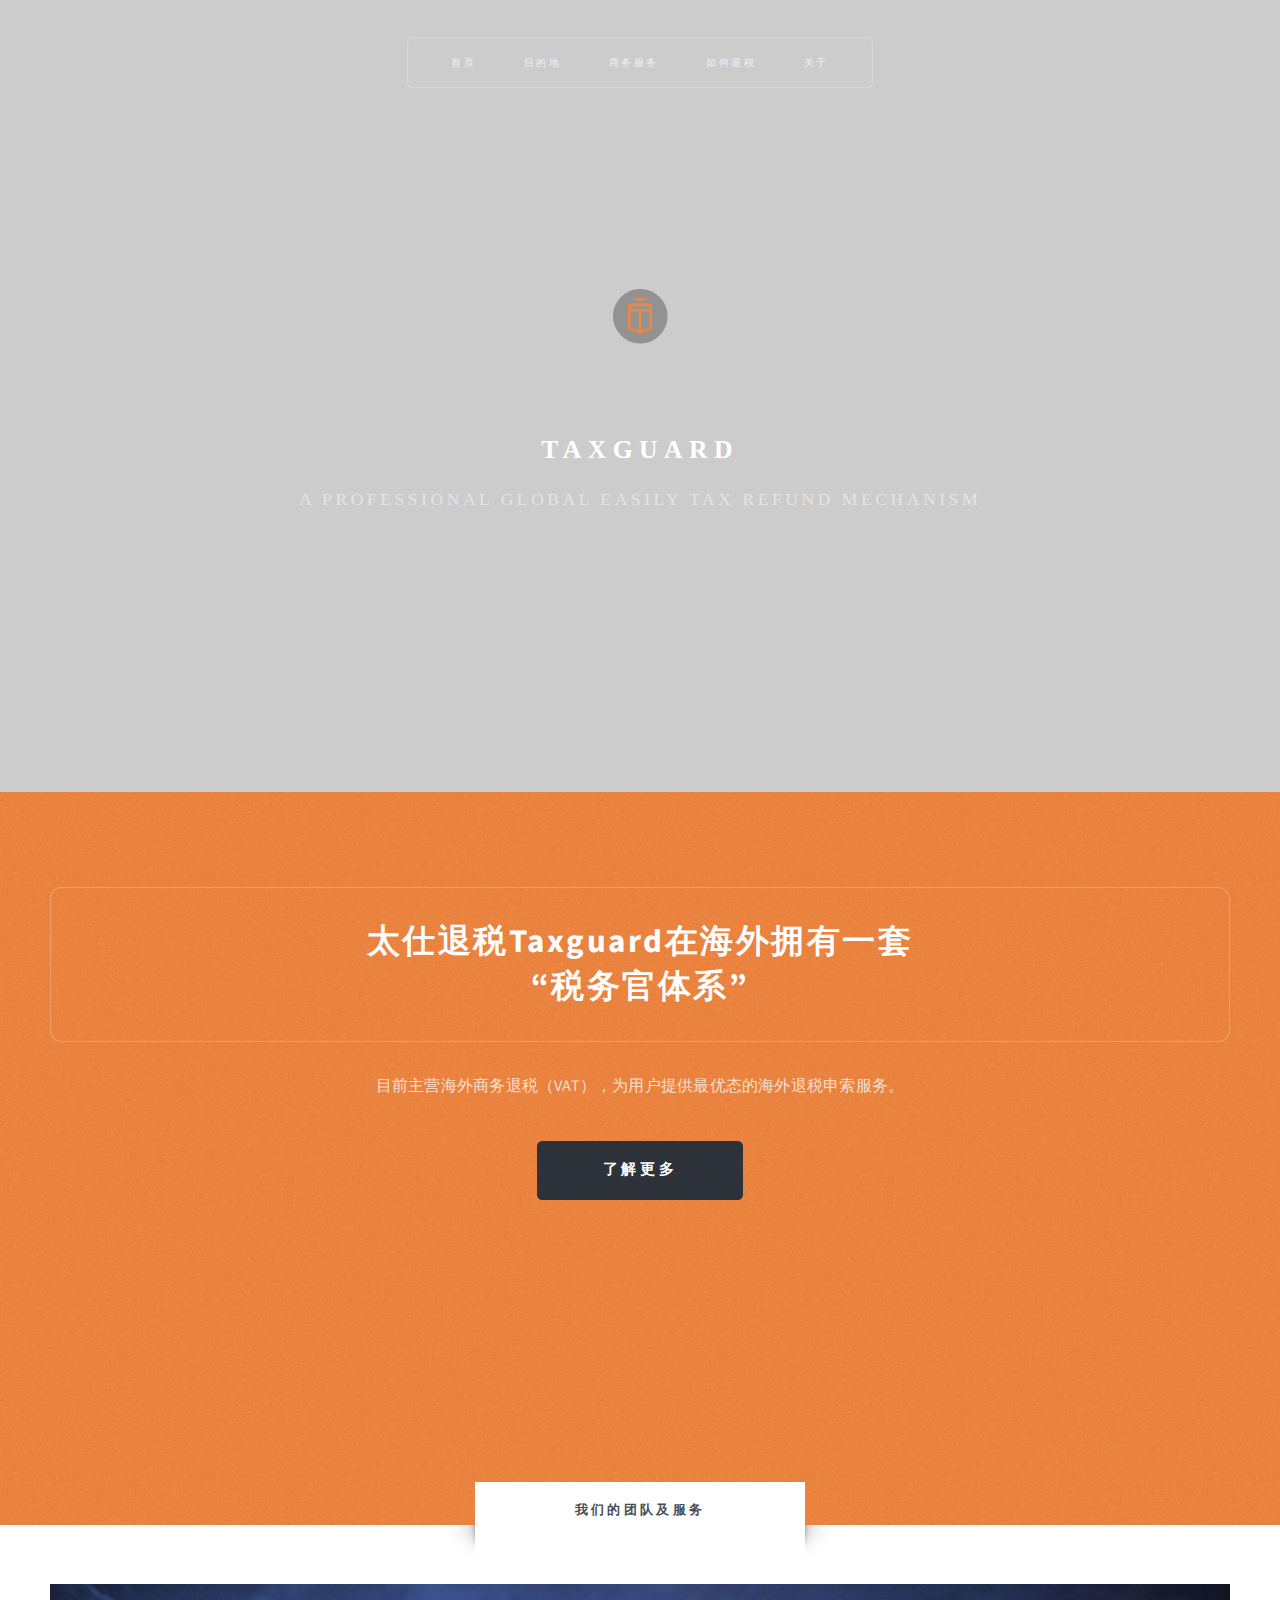
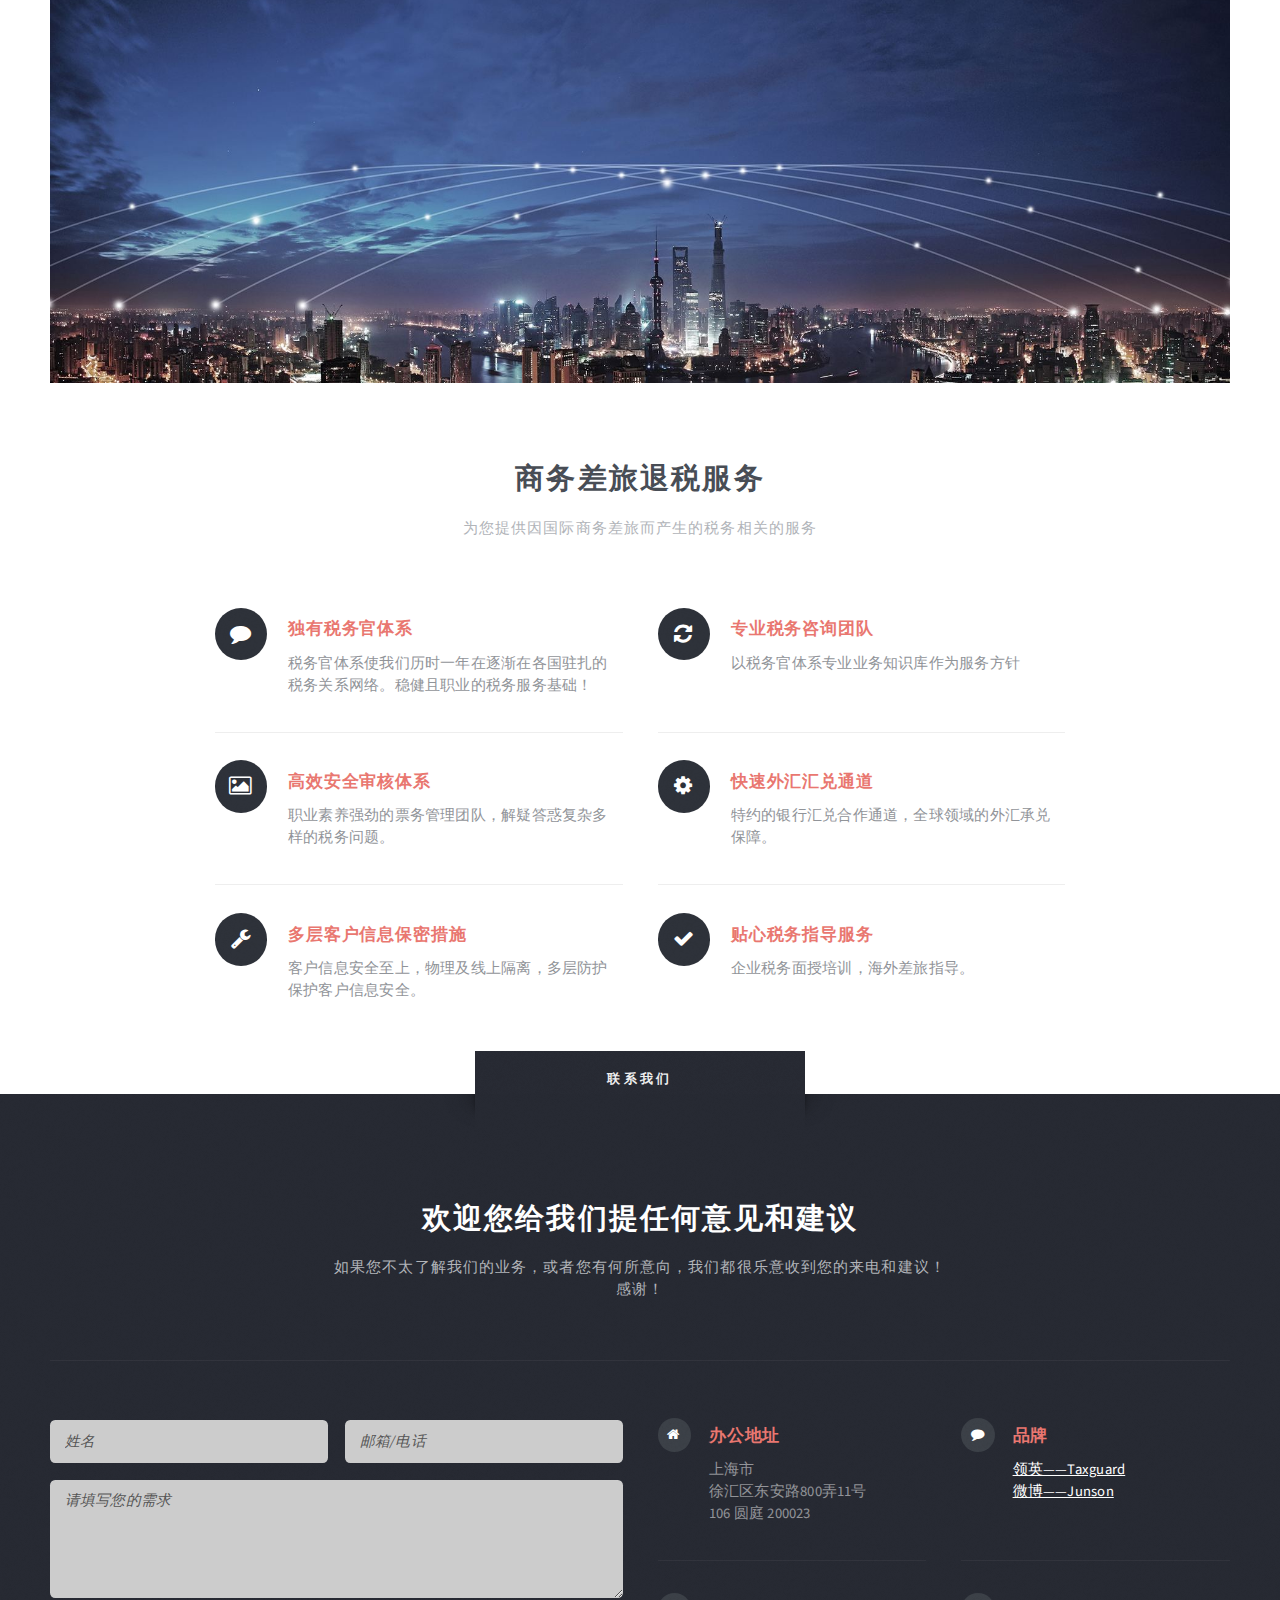
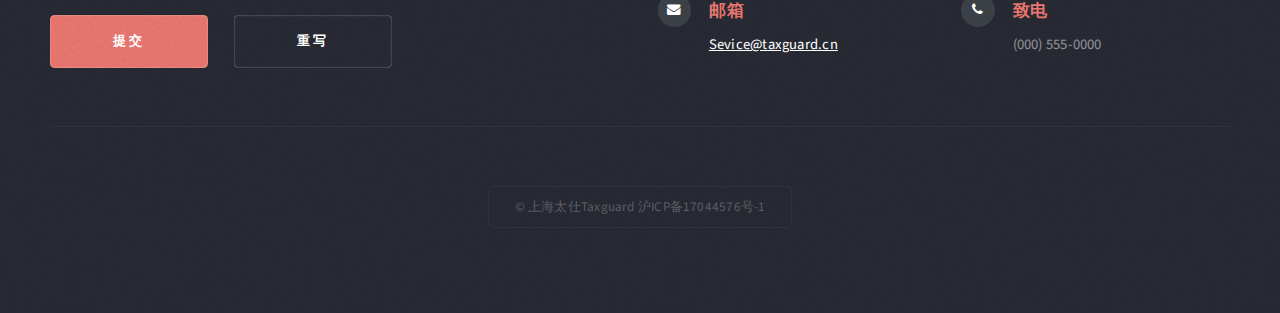
==== index.html @ 0a9a9086 "第一次" ====
<!DOCTYPE HTML>
<!--
	Free for personal and commercial use under the CCA 3.0 license (html5up.net/license)
-->
<html>
	<head>
		<title>太仕——全球税 轻松退</title>
		<meta charset="utf-8" />
		<meta name="viewport" content="width=device-width, initial-scale=1, user-scalable=no" />
		<link rel="stylesheet" href="assets/css/main.css" />
	</head>
	<body class="homepage is-preload">
		<div id="page-wrapper">

			<!-- Header -->
				<section id="header" class="wrapper header0">
                    
					<!-- Logo -->
						<div id="logo">
							<img src="images/logoV.png"/>
							<h1><a href="index.html">TaxGuard</a></h1>
							<p>A professional global easily tax refund mechanism</p>
						</div>

					<!-- Nav -->
						<nav id="nav">
							<ul>
								<li class="current"><a href="index.html">首页</a></li>
								<li>
									<a href="World.html">目的地</a>
									<ul>
										<li><a href="World.html">欧洲</a>
											<ul>
												<li><a href="World.html">英国</a></li>
												<li><a href="World.html">法国</a></li>
												<li><a href="World.html">荷兰</a></li>
												<li><a href="World.html">丹麦</a></li>
												<li><a href="World.html">瑞士</a></li>
												<li><a href="World.html">瑞典</a></li>
											</ul>
										</li>
										<li><a href="World.html">亚洲</a></li>
										<li><a href="World.html">美洲</a></li>
										<li><a href="World.html">大洋洲</a></li>
									</ul>
								</li>
								<li><a href="BusinessService.html">商务服务</a></li>
								<li><a href="howrefund.html">如何退税</a></li>
								<li><a href="us.html">关于</a></li>
							</ul>
						</nav>

				</section>

			<!-- Intro -->
				<section id="intro" class="wrapper style1">
					<!--<div class="title">The Introduction</div>-->
					<div class="container">
						<p class="style1"></p>
						<p class="style2">
							太仕退税Taxguard在海外拥有一套<br class="mobile-hide" />
							“税务官体系” 
						</p>
						<p class="style3">目前主营海外商务退税（VAT），为用户提供最优态的海外退税申索服务。</p>
						<ul class="actions">
							<li><a href="#" class="button style3 large">了解更多</a></li>
						</ul>
					</div>
				</section>

			<!-- Main -->
				<section id="main" class="wrapper style2">
					<div class="title">我们的团队及服务</div>
					<div class="container">

						<!-- Image -->
							<a href="#" class="image featured">
								<img src="images/linkcity.jpg" alt="" />
							</a>

						<!-- Features -->
							<section id="features">
								<header class="style1">
									<h2>商务差旅退税服务</h2>
									<p>为您提供因国际商务差旅而产生的税务相关的服务</p>
								</header>
								<div class="feature-list">
									<div class="row">
										<div class="col-6 col-12-medium">
											<section>
												<h3 class="icon fa-comment">独有税务官体系</h3>
												<p>税务官体系使我们历时一年在逐渐在各国驻扎的税务关系网络。稳健且职业的税务服务基础！</p>
											</section>
										</div>
										<div class="col-6 col-12-medium">
											<section>
												<h3 class="icon fa-refresh">专业税务咨询团队</h3>
												<p>以税务官体系专业业务知识库作为服务方针</p>
											</section>
										</div>
										<div class="col-6 col-12-medium">
											<section>
												<h3 class="icon fa-picture-o">高效安全审核体系</h3>
												<p>职业素养强劲的票务管理团队，解疑答惑复杂多样的税务问题。</p>
											</section>
										</div>
										<div class="col-6 col-12-medium">
											<section>
												<h3 class="icon fa-cog">快速外汇汇兑通道</h3>
												<p>特约的银行汇兑合作通道，全球领域的外汇承兑保障。</p>
											</section>
										</div>
										<div class="col-6 col-12-medium">
											<section>
												<h3 class="icon fa-wrench">多层客户信息保密措施</h3>
												<p>客户信息安全至上，物理及线上隔离，多层防护保护客户信息安全。</p>
											</section>
										</div>
										<div class="col-6 col-12-medium">
											<section>
												<h3 class="icon fa-check">贴心税务指导服务</h3>
												<p>企业税务面授培训，海外差旅指导。</p>
											</section>
										</div>
									</div>
								</div>
								<!--<ul class="actions special">
									<li><a href="#" class="button style1 large">现在开始</a></li>
									<li><a href="#" class="button style2 large">更多</a></li>
								</ul>-->
							</section>

					</div>
				</section>

			<!-- Highlights -->
				<!--<section id="highlights" class="wrapper style3">
					<div class="title">The Endorsements</div>
					<div class="container">
						<div class="row aln-center">
							<div class="col-4 col-12-medium">
								<section class="highlight">
									<a href="#" class="image featured"><img src="images/pic02.jpg" alt="" /></a>
									<h3><a href="#">Aliquam diam consequat</a></h3>
									<p>Eget mattis at, laoreet vel amet sed velit aliquam diam ante, dolor aliquet sit amet vulputate mattis amet laoreet lorem.</p>
									<ul class="actions">
										<li><a href="#" class="button style1">Learn More</a></li>
									</ul>
								</section>
							</div>
							<div class="col-4 col-12-medium">
								<section class="highlight">
									<a href="#" class="image featured"><img src="images/pic03.jpg" alt="" /></a>
									<h3><a href="#">Nisl adipiscing sed lorem</a></h3>
									<p>Eget mattis at, laoreet vel amet sed velit aliquam diam ante, dolor aliquet sit amet vulputate mattis amet laoreet lorem.</p>
									<ul class="actions">
										<li><a href="#" class="button style1">Learn More</a></li>
									</ul>
								</section>
							</div>
							<div class="col-4 col-12-medium">
								<section class="highlight">
									<a href="#" class="image featured"><img src="images/pic04.jpg" alt="" /></a>
									<h3><a href="#">Mattis tempus lorem</a></h3>
									<p>Eget mattis at, laoreet vel amet sed velit aliquam diam ante, dolor aliquet sit amet vulputate mattis amet laoreet lorem.</p>
									<ul class="actions">
										<li><a href="#" class="button style1">Learn More</a></li>
									</ul>
								</section>
							</div>
						</div>
					</div>
				</section>-->

			<!-- Footer -->
				<section id="footer" class="wrapper">
					<div class="title">联系我们</div>
					<div class="container">
						<header class="style1">
							<h2>欢迎您给我们提任何意见和建议</h2>
							<p>
								如果您不太了解我们的业务，或者您有何所意向，我们都很乐意收到您的来电和建议！<br />
								感谢！
							</p>
						</header>
						<div class="row">
							<div class="col-6 col-12-medium">

								<!-- Contact Form -->
									<section>
										<form method="post" action="#">
											<div class="row gtr-50">
												<div class="col-6 col-12-small">
													<input type="text" name="name" id="contact-name" placeholder="姓名" />
												</div>
												<div class="col-6 col-12-small">
													<input type="text" name="email" id="contact-email" placeholder="邮箱/电话" />
												</div>
												<div class="col-12">
													<textarea name="message" id="contact-message" placeholder="请填写您的需求" rows="4"></textarea>
												</div>
												<div class="col-12">
													<ul class="actions">
														<li><input type="submit" class="style1" value="提交" /></li>
														<li><input type="reset" class="style2" value="重写" /></li>
													</ul>
												</div>
											</div>
										</form>
									</section>

							</div>
							<div class="col-6 col-12-medium">

								<!-- Contact -->
									<section class="feature-list small">
										<div class="row">
											<div class="col-6 col-12-small">
												<section>
													<h3 class="icon fa-home">办公地址</h3>
													<p>
														上海市<br />
														徐汇区东安路800弄11号<br />
														106 圆庭 200023
													</p>
												</section>
											</div>
											<div class="col-6 col-12-small">
												<section>
													<h3 class="icon fa-comment">品牌</h3>
													<p>
														<a href="#">领英——Taxguard</a><br />
														<a href="#">微博——Junson</a><br />
													</p>
												</section>
											</div>
											<div class="col-6 col-12-small">
												<section>
													<h3 class="icon fa-envelope">邮箱</h3>
													<p>
														<a href="#">Sevice@taxguard.cn</a>
													</p>
												</section>
											</div>
											<div class="col-6 col-12-small">
												<section>
													<h3 class="icon fa-phone">致电</h3>
													<p>
														(000) 555-0000
													</p>
												</section>
											</div>
										</div>
									</section>

							</div>
						</div>
						<div id="copyright">
							<ul>
								<li>&copy; 上海太仕Taxguard 沪ICP备17044576号-1</li>
							</ul>
						</div>
					</div>
				</section>

		</div>

		<!-- Scripts -->
			<script src="assets/js/jquery.min.js"></script>
			<script src="assets/js/jquery.dropotron.min.js"></script>
			<script src="assets/js/browser.min.js"></script>
			<script src="assets/js/breakpoints.min.js"></script>
			<script src="assets/js/util.js"></script>
			<script src="assets/js/main.js"></script>

	</body>
</html>
---- assets/css/main.css ----
@import url("font-awesome.min.css");
@import url("https://fonts.googleapis.com/css?family=Source+Sans+Pro:400,400italic,700,900");

/*
	Escape Velocity by HTML5 UP
	html5up.net | @ajlkn
	Free for personal and commercial use under the CCA 3.0 license (html5up.net/license)
*/

html, body, div, span, applet, object,
iframe, h1, h2, h3, h4, h5, h6, p, blockquote,
pre, a, abbr, acronym, address, big, cite,
code, del, dfn, em, img, ins, kbd, q, s, samp,
small, strike, strong, sub, sup, tt, var, b,
u, i, center, dl, dt, dd, ol, ul, li, fieldset,
form, label, legend, table, caption, tbody,
tfoot, thead, tr, th, td, article, aside,
canvas, details, embed, figure, figcaption,
footer, header, hgroup, menu, nav, output, ruby,
section, summary, time, mark, audio, video {
	margin: 0;
	padding: 0;
	border: 0;
	font-size: 100%;
	font: inherit;
	vertical-align: baseline;}

article, aside, details, figcaption, figure,
footer, header, hgroup, menu, nav, section {
	display: block;}

body {
	line-height: 1;
}

ol, ul {
	list-style: none;
}

blockquote, q {
	quotes: none;
}

	blockquote:before, blockquote:after, q:before, q:after {
		content: '';
		content: none;
	}

table {
	border-collapse: collapse;
	border-spacing: 0;
}

body {
	-webkit-text-size-adjust: none;
}

mark {
	background-color: transparent;
	color: inherit;
}

input::-moz-focus-inner {
	border: 0;
	padding: 0;
}

input, select, textarea {
	-moz-appearance: none;
	-webkit-appearance: none;
	-ms-appearance: none;
	appearance: none;
}

/* Basic */

	@-ms-viewport {
		width: device-width;
	}

	html {
		box-sizing: border-box;
	}

	*, *:before, *:after {
		box-sizing: inherit;
	}

	body.is-preload *, body.is-preload *:before, body.is-preload *:after {
		-moz-animation: none !important;
		-webkit-animation: none !important;
		-ms-animation: none !important;
		animation: none !important;
		-moz-transition: none !important;
		-webkit-transition: none !important;
		-ms-transition: none !important;
		transition: none !important;
	}

	body, input, textarea, select {
		font-family: 'Source Sans Pro', sans-serif;
		font-weight: 400;
		color: #919499;
		font-size: 14pt;
		line-height: 1.75em;
		letter-spacing: 0.025em;
	}

	h1, h2, h3, h4, h5, h6 {
		font-weight: 700;
		color: #484d55;
	}

		h1 a, h2 a, h3 a, h4 a, h5 a, h6 a {
			color: inherit;
			text-decoration: none;
		}

	a {
		-moz-transition: color .25s ease-in-out;
		-webkit-transition: color .25s ease-in-out;
		-ms-transition: color .25s ease-in-out;
		transition: color .25s ease-in-out;
		text-decoration: underline;
		color: #717479;
	}

		a:hover {
			text-decoration: none;
		}

	strong, b {
		font-weight: 700;
		color: #484d55;
	}

	blockquote {
		border-left: solid 0.5em #ddd;
		padding: 1em 0 1em 2em;
		font-style: italic;
	}

	em, i {
		font-style: italic;
	}

	hr {
		border: 0;
		border-top: solid 1px #ddd;
		margin: 2em 0 2em 0;
	}

	sub {
		position: relative;
		top: 0.5em;
		font-size: 0.8em;
	}

	sup {
		position: relative;
		top: -0.5em;
		font-size: 0.8em;
	}

	.nobr {
		white-space: nowrap;
	}

	br.clear {
		clear: both;
	}

	p, ul, ol, dl, table, blockquote, form {
		margin-bottom: 2em;
	}

/* Container */

	.container {
		margin: 0 auto;
		max-width: 100%;
		width: 68em;
	}

		@media screen and (max-width: 1680px) {

			.container {
				width: 70em;
			}

		}

		@media screen and (max-width: 1280px) {

			.container {
				width: calc(100% - 100px);
			}

		}

		@media screen and (max-width: 980px) {

			.container {
				width: calc(100% - 100px);
			}

		}

		@media screen and (max-width: 736px) {

			.container {
				width: calc(100% - 40px);
			}

		}

/* Row */

	.row {
		display: flex;
		flex-wrap: wrap;
		box-sizing: border-box;
		align-items: stretch;
	}

		.row > * {
			box-sizing: border-box;
		}

		.row.gtr-uniform > * > :last-child {
			margin-bottom: 0;
		}

		.row.aln-left {
			justify-content: flex-start;
		}

		.row.aln-center {
			justify-content: center;
		}

		.row.aln-right {
			justify-content: flex-end;
		}

		.row.aln-top {
			align-items: flex-start;
		}

		.row.aln-middle {
			align-items: center;
		}

		.row.aln-bottom {
			align-items: flex-end;
		}

		.row > .imp {
			order: -1;
		}

		.row > .col-1 {
			width: 8.3333333333%;
		}

		.row > .off-1 {
			margin-left: 8.3333333333%;
		}

		.row > .col-2 {
			width: 16.6666666667%;
		}

		.row > .off-2 {
			margin-left: 16.6666666667%;
		}

		.row > .col-3 {
			width: 25%;
		}

		.row > .off-3 {
			margin-left: 25%;
		}

		.row > .col-4 {
			width: 33.3333333333%;
		}

		.row > .off-4 {
			margin-left: 33.3333333333%;
		}

		.row > .col-5 {
			width: 41.6666666667%;
		}

		.row > .off-5 {
			margin-left: 41.6666666667%;
		}

		.row > .col-6 {
			width: 50%;
		}

		.row > .off-6 {
			margin-left: 50%;
		}

		.row > .col-7 {
			width: 58.3333333333%;
		}

		.row > .off-7 {
			margin-left: 58.3333333333%;
		}

		.row > .col-8 {
			width: 66.6666666667%;
		}

		.row > .off-8 {
			margin-left: 66.6666666667%;
		}

		.row > .col-9 {
			width: 75%;
		}

		.row > .off-9 {
			margin-left: 75%;
		}

		.row > .col-10 {
			width: 83.3333333333%;
		}

		.row > .off-10 {
			margin-left: 83.3333333333%;
		}

		.row > .col-11 {
			width: 91.6666666667%;
		}

		.row > .off-11 {
			margin-left: 91.6666666667%;
		}

		.row > .col-12 {
			width: 100%;
		}

		.row > .off-12 {
			margin-left: 100%;
		}

		.row.gtr-0 {
			margin-top: 0px;
			margin-left: 0px;
		}

			.row.gtr-0 > * {
				padding: 0px 0 0 0px;
			}

			.row.gtr-0.gtr-uniform {
				margin-top: 0px;
			}

				.row.gtr-0.gtr-uniform > * {
					padding-top: 0px;
				}

		.row.gtr-25 {
			margin-top: -12.5px;
			margin-left: -12.5px;
		}

			.row.gtr-25 > * {
				padding: 12.5px 0 0 12.5px;
			}

			.row.gtr-25.gtr-uniform {
				margin-top: -12.5px;
			}

				.row.gtr-25.gtr-uniform > * {
					padding-top: 12.5px;
				}

		.row.gtr-50 {
			margin-top: -25px;
			margin-left: -25px;
		}

			.row.gtr-50 > * {
				padding: 25px 0 0 25px;
			}

			.row.gtr-50.gtr-uniform {
				margin-top: -25px;
			}

				.row.gtr-50.gtr-uniform > * {
					padding-top: 25px;
				}

		.row {
			margin-top: -50px;
			margin-left: -50px;
		}

			.row > * {
				padding: 50px 0 0 50px;
			}

			.row.gtr-uniform {
				margin-top: -50px;
			}

				.row.gtr-uniform > * {
					padding-top: 50px;
				}

		.row.gtr-150 {
			margin-top: -75px;
			margin-left: -75px;
		}

			.row.gtr-150 > * {
				padding: 75px 0 0 75px;
			}

			.row.gtr-150.gtr-uniform {
				margin-top: -75px;
			}

				.row.gtr-150.gtr-uniform > * {
					padding-top: 75px;
				}

		.row.gtr-200 {
			margin-top: -100px;
			margin-left: -100px;
		}

			.row.gtr-200 > * {
				padding: 100px 0 0 100px;
			}

			.row.gtr-200.gtr-uniform {
				margin-top: -100px;
			}

				.row.gtr-200.gtr-uniform > * {
					padding-top: 100px;
				}

		@media screen and (max-width: 1680px) {

			.row {
				display: flex;
				flex-wrap: wrap;
				box-sizing: border-box;
				align-items: stretch;
			}

				.row > * {
					box-sizing: border-box;
				}

				.row.gtr-uniform > * > :last-child {
					margin-bottom: 0;
				}

				.row.aln-left {
					justify-content: flex-start;
				}

				.row.aln-center {
					justify-content: center;
				}

				.row.aln-right {
					justify-content: flex-end;
				}

				.row.aln-top {
					align-items: flex-start;
				}

				.row.aln-middle {
					align-items: center;
				}

				.row.aln-bottom {
					align-items: flex-end;
				}

				.row > .imp-xlarge {
					order: -1;
				}

				.row > .col-1-xlarge {
					width: 8.3333333333%;
				}

				.row > .off-1-xlarge {
					margin-left: 8.3333333333%;
				}

				.row > .col-2-xlarge {
					width: 16.6666666667%;
				}

				.row > .off-2-xlarge {
					margin-left: 16.6666666667%;
				}

				.row > .col-3-xlarge {
					width: 25%;
				}

				.row > .off-3-xlarge {
					margin-left: 25%;
				}

				.row > .col-4-xlarge {
					width: 33.3333333333%;
				}

				.row > .off-4-xlarge {
					margin-left: 33.3333333333%;
				}

				.row > .col-5-xlarge {
					width: 41.6666666667%;
				}

				.row > .off-5-xlarge {
					margin-left: 41.6666666667%;
				}

				.row > .col-6-xlarge {
					width: 50%;
				}

				.row > .off-6-xlarge {
					margin-left: 50%;
				}

				.row > .col-7-xlarge {
					width: 58.3333333333%;
				}

				.row > .off-7-xlarge {
					margin-left: 58.3333333333%;
				}

				.row > .col-8-xlarge {
					width: 66.6666666667%;
				}

				.row > .off-8-xlarge {
					margin-left: 66.6666666667%;
				}

				.row > .col-9-xlarge {
					width: 75%;
				}

				.row > .off-9-xlarge {
					margin-left: 75%;
				}

				.row > .col-10-xlarge {
					width: 83.3333333333%;
				}

				.row > .off-10-xlarge {
					margin-left: 83.3333333333%;
				}

				.row > .col-11-xlarge {
					width: 91.6666666667%;
				}

				.row > .off-11-xlarge {
					margin-left: 91.6666666667%;
				}

				.row > .col-12-xlarge {
					width: 100%;
				}

				.row > .off-12-xlarge {
					margin-left: 100%;
				}

				.row.gtr-0 {
					margin-top: 0px;
					margin-left: 0px;
				}

					.row.gtr-0 > * {
						padding: 0px 0 0 0px;
					}

					.row.gtr-0.gtr-uniform {
						margin-top: 0px;
					}

						.row.gtr-0.gtr-uniform > * {
							padding-top: 0px;
						}

				.row.gtr-25 {
					margin-top: -12.5px;
					margin-left: -12.5px;
				}

					.row.gtr-25 > * {
						padding: 12.5px 0 0 12.5px;
					}

					.row.gtr-25.gtr-uniform {
						margin-top: -12.5px;
					}

						.row.gtr-25.gtr-uniform > * {
							padding-top: 12.5px;
						}

				.row.gtr-50 {
					margin-top: -25px;
					margin-left: -25px;
				}

					.row.gtr-50 > * {
						padding: 25px 0 0 25px;
					}

					.row.gtr-50.gtr-uniform {
						margin-top: -25px;
					}

						.row.gtr-50.gtr-uniform > * {
							padding-top: 25px;
						}

				.row {
					margin-top: -50px;
					margin-left: -50px;
				}

					.row > * {
						padding: 50px 0 0 50px;
					}

					.row.gtr-uniform {
						margin-top: -50px;
					}

						.row.gtr-uniform > * {
							padding-top: 50px;
						}

				.row.gtr-150 {
					margin-top: -75px;
					margin-left: -75px;
				}

					.row.gtr-150 > * {
						padding: 75px 0 0 75px;
					}

					.row.gtr-150.gtr-uniform {
						margin-top: -75px;
					}

						.row.gtr-150.gtr-uniform > * {
							padding-top: 75px;
						}

				.row.gtr-200 {
					margin-top: -100px;
					margin-left: -100px;
				}

					.row.gtr-200 > * {
						padding: 100px 0 0 100px;
					}

					.row.gtr-200.gtr-uniform {
						margin-top: -100px;
					}

						.row.gtr-200.gtr-uniform > * {
							padding-top: 100px;
						}

		}

		@media screen and (max-width: 1280px) {

			.row {
				display: flex;
				flex-wrap: wrap;
				box-sizing: border-box;
				align-items: stretch;
			}

				.row > * {
					box-sizing: border-box;
				}

				.row.gtr-uniform > * > :last-child {
					margin-bottom: 0;
				}

				.row.aln-left {
					justify-content: flex-start;
				}

				.row.aln-center {
					justify-content: center;
				}

				.row.aln-right {
					justify-content: flex-end;
				}

				.row.aln-top {
					align-items: flex-start;
				}

				.row.aln-middle {
					align-items: center;
				}

				.row.aln-bottom {
					align-items: flex-end;
				}

				.row > .imp-large {
					order: -1;
				}

				.row > .col-1-large {
					width: 8.3333333333%;
				}

				.row > .off-1-large {
					margin-left: 8.3333333333%;
				}

				.row > .col-2-large {
					width: 16.6666666667%;
				}

				.row > .off-2-large {
					margin-left: 16.6666666667%;
				}

				.row > .col-3-large {
					width: 25%;
				}

				.row > .off-3-large {
					margin-left: 25%;
				}

				.row > .col-4-large {
					width: 33.3333333333%;
				}

				.row > .off-4-large {
					margin-left: 33.3333333333%;
				}

				.row > .col-5-large {
					width: 41.6666666667%;
				}

				.row > .off-5-large {
					margin-left: 41.6666666667%;
				}

				.row > .col-6-large {
					width: 50%;
				}

				.row > .off-6-large {
					margin-left: 50%;
				}

				.row > .col-7-large {
					width: 58.3333333333%;
				}

				.row > .off-7-large {
					margin-left: 58.3333333333%;
				}

				.row > .col-8-large {
					width: 66.6666666667%;
				}

				.row > .off-8-large {
					margin-left: 66.6666666667%;
				}

				.row > .col-9-large {
					width: 75%;
				}

				.row > .off-9-large {
					margin-left: 75%;
				}

				.row > .col-10-large {
					width: 83.3333333333%;
				}

				.row > .off-10-large {
					margin-left: 83.3333333333%;
				}

				.row > .col-11-large {
					width: 91.6666666667%;
				}

				.row > .off-11-large {
					margin-left: 91.6666666667%;
				}

				.row > .col-12-large {
					width: 100%;
				}

				.row > .off-12-large {
					margin-left: 100%;
				}

				.row.gtr-0 {
					margin-top: 0px;
					margin-left: 0px;
				}

					.row.gtr-0 > * {
						padding: 0px 0 0 0px;
					}

					.row.gtr-0.gtr-uniform {
						margin-top: 0px;
					}

						.row.gtr-0.gtr-uniform > * {
							padding-top: 0px;
						}

				.row.gtr-25 {
					margin-top: -8.75px;
					margin-left: -8.75px;
				}

					.row.gtr-25 > * {
						padding: 8.75px 0 0 8.75px;
					}

					.row.gtr-25.gtr-uniform {
						margin-top: -8.75px;
					}

						.row.gtr-25.gtr-uniform > * {
							padding-top: 8.75px;
						}

				.row.gtr-50 {
					margin-top: -17.5px;
					margin-left: -17.5px;
				}

					.row.gtr-50 > * {
						padding: 17.5px 0 0 17.5px;
					}

					.row.gtr-50.gtr-uniform {
						margin-top: -17.5px;
					}

						.row.gtr-50.gtr-uniform > * {
							padding-top: 17.5px;
						}

				.row {
					margin-top: -35px;
					margin-left: -35px;
				}

					.row > * {
						padding: 35px 0 0 35px;
					}

					.row.gtr-uniform {
						margin-top: -35px;
					}

						.row.gtr-uniform > * {
							padding-top: 35px;
						}

				.row.gtr-150 {
					margin-top: -52.5px;
					margin-left: -52.5px;
				}

					.row.gtr-150 > * {
						padding: 52.5px 0 0 52.5px;
					}

					.row.gtr-150.gtr-uniform {
						margin-top: -52.5px;
					}

						.row.gtr-150.gtr-uniform > * {
							padding-top: 52.5px;
						}

				.row.gtr-200 {
					margin-top: -70px;
					margin-left: -70px;
				}

					.row.gtr-200 > * {
						padding: 70px 0 0 70px;
					}

					.row.gtr-200.gtr-uniform {
						margin-top: -70px;
					}

						.row.gtr-200.gtr-uniform > * {
							padding-top: 70px;
						}

		}

		@media screen and (max-width: 980px) {

			.row {
				display: flex;
				flex-wrap: wrap;
				box-sizing: border-box;
				align-items: stretch;
			}

				.row > * {
					box-sizing: border-box;
				}

				.row.gtr-uniform > * > :last-child {
					margin-bottom: 0;
				}

				.row.aln-left {
					justify-content: flex-start;
				}

				.row.aln-center {
					justify-content: center;
				}

				.row.aln-right {
					justify-content: flex-end;
				}

				.row.aln-top {
					align-items: flex-start;
				}

				.row.aln-middle {
					align-items: center;
				}

				.row.aln-bottom {
					align-items: flex-end;
				}

				.row > .imp-medium {
					order: -1;
				}

				.row > .col-1-medium {
					width: 8.3333333333%;
				}

				.row > .off-1-medium {
					margin-left: 8.3333333333%;
				}

				.row > .col-2-medium {
					width: 16.6666666667%;
				}

				.row > .off-2-medium {
					margin-left: 16.6666666667%;
				}

				.row > .col-3-medium {
					width: 25%;
				}

				.row > .off-3-medium {
					margin-left: 25%;
				}

				.row > .col-4-medium {
					width: 33.3333333333%;
				}

				.row > .off-4-medium {
					margin-left: 33.3333333333%;
				}

				.row > .col-5-medium {
					width: 41.6666666667%;
				}

				.row > .off-5-medium {
					margin-left: 41.6666666667%;
				}

				.row > .col-6-medium {
					width: 50%;
				}

				.row > .off-6-medium {
					margin-left: 50%;
				}

				.row > .col-7-medium {
					width: 58.3333333333%;
				}

				.row > .off-7-medium {
					margin-left: 58.3333333333%;
				}

				.row > .col-8-medium {
					width: 66.6666666667%;
				}

				.row > .off-8-medium {
					margin-left: 66.6666666667%;
				}

				.row > .col-9-medium {
					width: 75%;
				}

				.row > .off-9-medium {
					margin-left: 75%;
				}

				.row > .col-10-medium {
					width: 83.3333333333%;
				}

				.row > .off-10-medium {
					margin-left: 83.3333333333%;
				}

				.row > .col-11-medium {
					width: 91.6666666667%;
				}

				.row > .off-11-medium {
					margin-left: 91.6666666667%;
				}

				.row > .col-12-medium {
					width: 100%;
				}

				.row > .off-12-medium {
					margin-left: 100%;
				}

				.row.gtr-0 {
					margin-top: 0px;
					margin-left: 0px;
				}

					.row.gtr-0 > * {
						padding: 0px 0 0 0px;
					}

					.row.gtr-0.gtr-uniform {
						margin-top: 0px;
					}

						.row.gtr-0.gtr-uniform > * {
							padding-top: 0px;
						}

				.row.gtr-25 {
					margin-top: -12.5px;
					margin-left: -12.5px;
				}

					.row.gtr-25 > * {
						padding: 12.5px 0 0 12.5px;
					}

					.row.gtr-25.gtr-uniform {
						margin-top: -12.5px;
					}

						.row.gtr-25.gtr-uniform > * {
							padding-top: 12.5px;
						}

				.row.gtr-50 {
					margin-top: -25px;
					margin-left: -25px;
				}

					.row.gtr-50 > * {
						padding: 25px 0 0 25px;
					}

					.row.gtr-50.gtr-uniform {
						margin-top: -25px;
					}

						.row.gtr-50.gtr-uniform > * {
							padding-top: 25px;
						}

				.row {
					margin-top: -50px;
					margin-left: -50px;
				}

					.row > * {
						padding: 50px 0 0 50px;
					}

					.row.gtr-uniform {
						margin-top: -50px;
					}

						.row.gtr-uniform > * {
							padding-top: 50px;
						}

				.row.gtr-150 {
					margin-top: -75px;
					margin-left: -75px;
				}

					.row.gtr-150 > * {
						padding: 75px 0 0 75px;
					}

					.row.gtr-150.gtr-uniform {
						margin-top: -75px;
					}

						.row.gtr-150.gtr-uniform > * {
							padding-top: 75px;
						}

				.row.gtr-200 {
					margin-top: -100px;
					margin-left: -100px;
				}

					.row.gtr-200 > * {
						padding: 100px 0 0 100px;
					}

					.row.gtr-200.gtr-uniform {
						margin-top: -100px;
					}

						.row.gtr-200.gtr-uniform > * {
							padding-top: 100px;
						}

		}

		@media screen and (max-width: 736px) {

			.row {
				display: flex;
				flex-wrap: wrap;
				box-sizing: border-box;
				align-items: stretch;
			}

				.row > * {
					box-sizing: border-box;
				}

				.row.gtr-uniform > * > :last-child {
					margin-bottom: 0;
				}

				.row.aln-left {
					justify-content: flex-start;
				}

				.row.aln-center {
					justify-content: center;
				}

				.row.aln-right {
					justify-content: flex-end;
				}

				.row.aln-top {
					align-items: flex-start;
				}

				.row.aln-middle {
					align-items: center;
				}

				.row.aln-bottom {
					align-items: flex-end;
				}

				.row > .imp-small {
					order: -1;
				}

				.row > .col-1-small {
					width: 8.3333333333%;
				}

				.row > .off-1-small {
					margin-left: 8.3333333333%;
				}

				.row > .col-2-small {
					width: 16.6666666667%;
				}

				.row > .off-2-small {
					margin-left: 16.6666666667%;
				}

				.row > .col-3-small {
					width: 25%;
				}

				.row > .off-3-small {
					margin-left: 25%;
				}

				.row > .col-4-small {
					width: 33.3333333333%;
				}

				.row > .off-4-small {
					margin-left: 33.3333333333%;
				}

				.row > .col-5-small {
					width: 41.6666666667%;
				}

				.row > .off-5-small {
					margin-left: 41.6666666667%;
				}

				.row > .col-6-small {
					width: 50%;
				}

				.row > .off-6-small {
					margin-left: 50%;
				}

				.row > .col-7-small {
					width: 58.3333333333%;
				}

				.row > .off-7-small {
					margin-left: 58.3333333333%;
				}

				.row > .col-8-small {
					width: 66.6666666667%;
				}

				.row > .off-8-small {
					margin-left: 66.6666666667%;
				}

				.row > .col-9-small {
					width: 75%;
				}

				.row > .off-9-small {
					margin-left: 75%;
				}

				.row > .col-10-small {
					width: 83.3333333333%;
				}

				.row > .off-10-small {
					margin-left: 83.3333333333%;
				}

				.row > .col-11-small {
					width: 91.6666666667%;
				}

				.row > .off-11-small {
					margin-left: 91.6666666667%;
				}

				.row > .col-12-small {
					width: 100%;
				}

				.row > .off-12-small {
					margin-left: 100%;
				}

				.row.gtr-0 {
					margin-top: 0px;
					margin-left: 0px;
				}

					.row.gtr-0 > * {
						padding: 0px 0 0 0px;
					}

					.row.gtr-0.gtr-uniform {
						margin-top: 0px;
					}

						.row.gtr-0.gtr-uniform > * {
							padding-top: 0px;
						}

				.row.gtr-25 {
					margin-top: -7.5px;
					margin-left: -7.5px;
				}

					.row.gtr-25 > * {
						padding: 7.5px 0 0 7.5px;
					}

					.row.gtr-25.gtr-uniform {
						margin-top: -7.5px;
					}

						.row.gtr-25.gtr-uniform > * {
							padding-top: 7.5px;
						}

				.row.gtr-50 {
					margin-top: -15px;
					margin-left: -15px;
				}

					.row.gtr-50 > * {
						padding: 15px 0 0 15px;
					}

					.row.gtr-50.gtr-uniform {
						margin-top: -15px;
					}

						.row.gtr-50.gtr-uniform > * {
							padding-top: 15px;
						}

				.row {
					margin-top: -30px;
					margin-left: -30px;
				}

					.row > * {
						padding: 30px 0 0 30px;
					}

					.row.gtr-uniform {
						margin-top: -30px;
					}

						.row.gtr-uniform > * {
							padding-top: 30px;
						}

				.row.gtr-150 {
					margin-top: -45px;
					margin-left: -45px;
				}

					.row.gtr-150 > * {
						padding: 45px 0 0 45px;
					}

					.row.gtr-150.gtr-uniform {
						margin-top: -45px;
					}

						.row.gtr-150.gtr-uniform > * {
							padding-top: 45px;
						}

				.row.gtr-200 {
					margin-top: -60px;
					margin-left: -60px;
				}

					.row.gtr-200 > * {
						padding: 60px 0 0 60px;
					}

					.row.gtr-200.gtr-uniform {
						margin-top: -60px;
					}

						.row.gtr-200.gtr-uniform > * {
							padding-top: 60px;
						}

		}

/* Section/Article */

	section,
	article {
		margin: 0 0 4em 0;
	}

	section > :last-child,
	article > :last-child,
	section:last-child,
	article:last-child {
		margin-bottom: 0;
	}

	header.style1 {
		text-align: center;
		padding: 3em 0 3em 0;
	}

		header.style1 h2 {
			font-weight: 700;
			font-size: 2em;
			letter-spacing: 0.075em;
			line-height: 1.5em;
		}

		header.style1 p {
			color: #b1b4b9;
			display: block;
			margin: 1.15em 0 0 0;
			font-size: 1em;
			letter-spacing: 0.075em;
			line-height: 1.5em;
		}

/* Table */

	table {
		width: 100%;
	}

		table.default {
			width: 100%;
		}

			table.default tbody tr:nth-child(2n+2) {
				background: #f4f4f4;
			}

			table.default td {
				padding: 0.5em 1em 0.5em 1em;
			}

			table.default th {
				text-align: left;
				font-weight: 400;
				padding: 0.5em 1em 0.5em 1em;
			}

			table.default thead {
				background: #484d55;
				color: #fff;
			}

			table.default tfoot {
				background: #eee;
			}

/* Form */

	form label {
		display: block;
		font-weight: 700;
		color: #484d55;
		margin: 0.25em 0 0.5em 0;
	}

	form input[type="text"],
	form input[type="email"],
	form input[type="password"],
	form select,
	form textarea {
		-moz-transition: all .25s ease-in-out;
		-webkit-transition: all .25s ease-in-out;
		-ms-transition: all .25s ease-in-out;
		transition: all .25s ease-in-out;
		-webkit-appearance: none;
		display: block;
		border: 0;
		background: #eee;
		box-shadow: inset 0px 0px 1px 0px #a0a1a7;
		border-radius: 0.35em;
		width: 100%;
		padding: 0.75em 1em 0.75em 1em;
	}

		form input[type="text"]:focus,
		form input[type="email"]:focus,
		form input[type="password"]:focus,
		form select:focus,
		form textarea:focus {
			background: #f8f8f8;
		}

	form input[type="text"],
	form input[type="email"]
	input[type="password"] {
		line-height: 1em;
	}

	form select {
		line-height: 1em;
	}

	form textarea {
		min-height: 8em;
	}

	form ul.actions {
		margin-top: 0;
	}

	form ::-webkit-input-placeholder {
		color: #555 !important;
		font-style: italic;
		line-height: 1.35em;
	}

	form :-moz-placeholder {
		color: #555 !important;
		font-style: italic;
	}

	form ::-moz-placeholder {
		color: #555 !important;
		font-style: italic;
	}

	form :-ms-input-placeholder {
		color: #555 !important;
		font-style: italic;
	}

	form ::-moz-focus-inner {
		border: 0;
	}

/* Image */

	.image {
		display: inline-block;
	}

		.image img {
			display: block;
			width: 100%;
		}

		.image.fit {
			display: block;
			width: 100%;
		}

		.image.left {
			float: left;
			margin: 0 2em 2em 0;
		}

		.image.centered {
			display: block;
			margin: 0 0 2em 0;
		}

			.image.centered img {
				margin: 0 auto;
				width: auto;
			}

		.image.featured {
			display: block;
			width: 100%;
			margin: 0 0 2em 0;
		}

/* Button */

	input[type="button"],
	input[type="submit"],
	input[type="reset"],
	button,
	.button {
		-moz-transition: all .25s ease-in-out;
		-webkit-transition: all .25s ease-in-out;
		-ms-transition: all .25s ease-in-out;
		transition: all .25s ease-in-out;
		display: inline-block;
		background: #444;
		text-align: center;
		text-transform: uppercase;
		font-weight: 700;
		letter-spacing: 0.25em;
		text-decoration: none;
		border-radius: 0.35em;
		border: 0;
		outline: 0;
		cursor: pointer;
		padding: 0 2.25em 0 2.25em;
		font-size: 0.9em;
		min-width: 12em;
		height: 4em;
		line-height: 4em;
	}

		input[type="button"]:hover,
		input[type="submit"]:hover,
		input[type="reset"]:hover,
		button:hover,
		.button:hover {
			background-color: #f98780;
		}

		input[type="button"].large,
		input[type="submit"].large,
		input[type="reset"].large,
		button.large,
		.button.large {
			font-size: 1em;
			min-width: 14em;
		}

		input[type="button"].style1,
		input[type="submit"].style1,
		input[type="reset"].style1,
		button.style1,
		.button.style1 {
			background: #e97770 url("images/overlay.png");
			color: #fff;
		}

			input[type="button"].style1:hover,
			input[type="submit"].style1:hover,
			input[type="reset"].style1:hover,
			button.style1:hover,
			.button.style1:hover {
				background-color: #f98780;
			}

			input[type="button"].style1:active,
			input[type="submit"].style1:active,
			input[type="reset"].style1:active,
			button.style1:active,
			.button.style1:active {
				background-color: #d96760;
			}

		input[type="button"].style2,
		input[type="submit"].style2,
		input[type="reset"].style2,
		button.style2,
		.button.style2 {
			background: none;
			color: #606167;
			box-shadow: inset 0px 0px 2px 0px #a0a1a7;
		}

			input[type="button"].style2:hover,
			input[type="submit"].style2:hover,
			input[type="reset"].style2:hover,
			button.style2:hover,
			.button.style2:hover {
				box-shadow: inset 0px 0px 2px 0px #606167;
			}

			input[type="button"].style2:active,
			input[type="submit"].style2:active,
			input[type="reset"].style2:active,
			button.style2:active,
			.button.style2:active {
				box-shadow: inset 0px 0px 2px 0px #202127;
			}

		input[type="button"].style3,
		input[type="submit"].style3,
		input[type="reset"].style3,
		button.style3,
		.button.style3 {
			background: #2f333b url("images/overlay.png");
			color: #fff;
		}

			input[type="button"].style3:hover,
			input[type="submit"].style3:hover,
			input[type="reset"].style3:hover,
			button.style3:hover,
			.button.style3:hover {
				background-color: #3f434b;
			}

			input[type="button"].style3:active,
			input[type="submit"].style3:active,
			input[type="reset"].style3:active,
			button.style3:active,
			.button.style3:active {
				background-color: #1f232b;
			}

/* List */

	ul {
		list-style: disc;
		padding-left: 1em;
	}

		ul li {
			padding-left: 0.5em;
		}

		ul.style2 {
			list-style: none;
			padding-left: 0;
		}

			ul.style2 li {
				border-top: solid 1px #eee;
				padding: 1.5em 0 0 0;
				margin: 1.5em 0 0 0;
			}

				ul.style2 li:first-child {
					border-top: 0;
					padding-top: 0;
					margin-top: 0;
				}

		ul.style3 {
			list-style: none;
			padding-left: 0;
		}

			ul.style3 li {
				border-top: solid 1px #eee;
				padding: 0.5em 0 0 0;
				margin: 0.5em 0 0 0;
			}

				ul.style3 li:first-child {
					border-top: 0;
					padding-top: 0;
					margin-top: 0;
				}

	ol {
		list-style: decimal;
		padding-left: 1.25em;
	}

		ol li {
			padding-left: 0.25em;
		}

/* Actions */

	ul.actions {
		list-style: none;
		padding-left: 0;
		margin: 3em 0 0 0;
	}

		ul.actions li {
			display: inline-block;
			margin: 0 0.75em 0 0.75em;
			padding-left: 0;
		}

			ul.actions li:first-child {
				margin-left: 0;
			}

			ul.actions li:last-child {
				margin-right: 0;
			}

		ul.actions.special {
			text-align: center;
		}

/* Feature List */

	.feature-list {
		max-width: 58em;
		margin-left: auto;
		margin-right: auto;
		position: relative;
		top: 0.75em;
	}

		.feature-list section {
			border-top: solid 1px #eee;
			padding-top: 3em;
			padding-left: 5em;
			position: relative;
		}

		@media screen and (min-width: 981px) {

			.feature-list > .row > :nth-child(-n + 2) > section {
				border-top: 0;
				padding-top: 0;
			}

		}

		.feature-list h3 {
			color: #e97770 !important;
			margin: -0.35em 0 0.75em 0;
			font-size: 1.15em;
			letter-spacing: 0.05em;
		}

			.feature-list h3:before {
				display: block;
				color: #fff;
				background: #2f333b url("images/overlay.png");
				border-radius: 2.5em;
				text-align: center;
				width: 2.5em;
				height: 2.5em;
				line-height: 2.5em;
				margin-right: 0.75em;
				position: absolute;
				left: 0;
				margin-top: -0.5em;
			}

		.feature-list.small section {
			padding-left: 3.5em;
		}

		.feature-list.small h3:before {
			font-size: 0.8em;
		}

/* Icons */

	.icon {
		text-decoration: none;
	}

		.icon:before {
			display: inline-block;
			font-family: FontAwesome;
			font-size: 1.25em;
			text-decoration: none;
			font-style: normal;
			font-weight: normal;
			line-height: 1;
			-webkit-font-smoothing: antialiased;
			-moz-osx-font-smoothing: grayscale;
		}

		.icon > .label {
			display: none;
		}

/* Box */

	.box header {
		margin: 0 0 1.5em 0;
	}

		.box header.style1 {
			position: relative;
			margin: -0.5em 0 0 0;
			padding-top: 0;
		}

	.box h2 {
		margin: 0 0 0.75em 0;
		font-size: 1.15em;
		letter-spacing: 0.05em;
	}

	.box h3 {
		margin: 0 0 0.5em 0;
		font-size: 1em;
		font-weight: 600;
		letter-spacing: 0.05em;
	}

	.box.post-excerpt .image.left {
		position: relative;
		top: 0.5em;
		width: 5em;
	}

	.box.post-excerpt h3, .box.post-excerpt p {
		margin-left: 7em;
	}

/* Wrapper */

	.wrapper {
		position: relative;
		padding: 6em 0 9em 0;
	}

		.wrapper .title {
			position: absolute;
			top: 0;
			left: 50%;
			text-align: center;
			text-transform: uppercase;
			display: block;
			font-weight: 700;
			letter-spacing: 0.25em;
			font-size: 0.9em;
			width: 25em;
			height: 3.25em;
			top: -3.25em;
			line-height: 3.25em;
			margin-bottom: -3.25em;
			margin-left: -12.5em;
			padding-top: 0.5em;
		}

			.wrapper .title:before {
				content: '';
				position: absolute;
				bottom: -38px;
				left: -35px;
				width: 35px;
				height: 38px;
				background: url("images/shadow.png");
			}

			.wrapper .title:after {
				-moz-transform: scaleX(-1);
				-webkit-transform: scaleX(-1);
				-ms-transform: scaleX(-1);
				transform: scaleX(-1);
				content: '';
				position: absolute;
				bottom: -38px;
				right: -35px;
				width: 35px;
				height: 38px;
				background: url("images/shadow.png");
			}

		.wrapper.style1 {
			background: #ef8641 url("images/overlay.png");
			color: #eee;
			color: rgba(255, 255, 255, 0.75);
		}

			.wrapper.style1 .title {
				background: #ef8641 url("images/overlay.png");
				color: #fff;
			}

			.wrapper.style1 h1, .wrapper.style1 h2, .wrapper.style1 h3, .wrapper.style1 h4, .wrapper.style1 h5, .wrapper.style1 h6, .wrapper.style1 strong, .wrapper.style1 b, .wrapper.style1 a {
				color: #fff;
			}

		.wrapper.style2 {
			background: #fff;
		}

			.wrapper.style2 .title {
				background: #fff;
				color: #484d55;
			}

		.wrapper.style3 {
			background: #f3f3f3 url("images/overlay.png");
		}

			.wrapper.style3 .title {
				background: #f3f3f3 url("images/overlay.png");
				color: #484d55;
			}

			.wrapper.style3 .image {
				border: solid 10px #fff;
			}

/* Page Wrapper */

	#page-wrapper > section {
		margin-bottom: 0;
	}

/* Header */

	#header {
		display: -moz-flex;
		display: -webkit-flex;
		display: -ms-flex;
		display: flex;
		-moz-align-items: center;
		-webkit-align-items: center;
		-ms-align-items: center;
		align-items: center;
		-moz-justify-content: center;
		-webkit-justify-content: center;
		-ms-justify-content: center;
		justify-content: center;
		position: relative;
		height: 24em;
		
		background-size: cover;
		padding: 0;
	    }
       
		#header:before {
			content: '';
			position: absolute;
			top: 0;
			left: 0;
			width: 100%;
			height: 100%;
			    background-color: #000;
            opacity: .2;
			/*background: url("images/overlay.png");*/
		}

		.homepage #header {
			height: 54em;
		}
		.header0{
			background: url("../../images/bannermain.jpg") center center;
		}
		.header1{
		height: 54em !important;
		background: url("../../images/banner.jpg") center center;
	}.header2{
		height: 54em !important;
		background: url("../../images/banner.jpg") center center;
	}
		.header3 {
			padding-top:10em;
		background: url("../../images/banner.jpg") center center;
	   }
	.header8 {
			height: 54em !important;
		background: url("../../images/map.jpg") center center;
	   }
  /*Aboutus*/
 
    #header2 .aboutus{
    	height: 35em;
    }
/* Logo */

	#logo {
		width: 100%;
		text-align: center;
		position: relative;
		top: 0.5em;
	}
        #logo img{
        	margin-bottom: 6em;
        }
		#logo h1 {
			font-weight: 900;
			text-transform: uppercase;
			color: #fff;
			font-size: 3em;
			letter-spacing: 0.25em;
			font-family: georgia;
		}

		#logo p {
			color: #eee;
			color: rgba(255, 255, 255, 0.5);
			text-transform: uppercase;
			margin: 1.5em 0 0 0;
			display: block;
			letter-spacing: 0.2em;
			font-size: 1.2em;
			font-family: "microsoft yahei light";
		}

/* Nav */

	#nav {
		position: absolute;
		display: block;
		top: 2.5em;
		left: 0;
		width: 100%;
		text-align: center;
	}

		#nav > ul {
			display: inline-block;
			border-radius: 0.35em;
			box-shadow: inset 0px 0px 1px 1px rgba(255, 255, 255, 0.25);
			padding: 0 1.5em 0 1.5em;
		}

			#nav > ul > li {
				display: inline-block;
				text-align: center;
				padding: 0 1.5em 0 1.5em;
			}

				#nav > ul > li > ul {
					display: none;
				}

				#nav > ul > li > a, #nav > ul > li > span {
					display: block;
					color: #eee;
					color: rgba(255, 255, 255, 0.75);
					text-transform: uppercase;
					text-decoration: none;
					font-size: 0.7em;
					letter-spacing: 0.25em;
					height: 5em;
					line-height: 5em;
					-moz-transition: all .25s ease-in-out;
					-webkit-transition: all .25s ease-in-out;
					-o-transition: all .25s ease-in-out;
					-ms-transition: all .25s ease-in-out;
					transition: all .25s ease-in-out;
					outline: 0;
				}

				#nav > ul > li:hover > a {
					color: #fff;
				}

				#nav > ul > li.active > a, #nav > ul > li.active > span {
					color: #fff;
				}

	.dropotron {
		background: #222835 url("images/overlay.png");
		background-color: rgba(44, 50, 63, 0.925);
		padding: 1.25em 1em 1.25em 1em;
		border-radius: 0.35em;
		box-shadow: inset 0px 0px 1px 1px rgba(255, 255, 255, 0.25);
		min-width: 12em;
		text-align: left;
		margin-top: -1.25em;
		margin-left: -1px;
		list-style: none;
	}

		.dropotron.level-0 {
			margin-top: -1px;
			margin-left: 0;
			border-top-left-radius: 0;
			border-top-right-radius: 0;
		}

		.dropotron a, .dropotron span {
			-moz-transition: all .25s ease-in-out;
			-webkit-transition: all .25s ease-in-out;
			-ms-transition: all .25s ease-in-out;
			transition: all .25s ease-in-out;
			display: block;
			color: #eee;
			color: rgba(255, 255, 255, 0.75);
			text-transform: uppercase;
			text-decoration: none;
			font-size: 0.7em;
			letter-spacing: 0.25em;
			border-top: solid 1px rgba(255, 255, 255, 0.15);
			line-height: 3em;
		}

		.dropotron li {
			padding-left: 0;
		}

			.dropotron li:first-child a, .dropotron li:first-child span {
				border-top: 0;
			}

			.dropotron li:hover > a, .dropotron li:hover > span {
				color: #fff;
			}

/* Intro */

	#intro {
		padding-bottom: 8em;
		text-align: center;
		height: 50em;
	}

		#intro p.style1 {
			font-size: 1.5em;
			letter-spacing: 0.075em;
		}

		#intro p.style2 {
			font-weight: 700;
			color: #fff;
			border-radius: 0.35em;
			box-shadow: inset 0px 0px 1px 1px rgba(255, 255, 255, 0.25);
			font-size: 2.75em;
			letter-spacing: 0.075em;
			line-height: 1.35em;
			padding: 1em 0 1em 0;
			margin-bottom: 1em;
		}

			#intro p.style2 a {
				color: inherit;
				text-decoration: none;
			}

		#intro p.style3 {
			font-size: 1.1em;
			width: 48em;
			margin: 0 auto;
		}

/* Features */

	#features header.style1 {
		padding-bottom: 5em;
	}

	#features ul.actions {
		margin-top: 5em;
	}

/* Highlights */

	#highlights .highlight {
		text-align: center;
	}

		#highlights .highlight h3 {
			color: #e97770;
			margin: 0 0 0.75em 0;
			font-size: 1.15em;
			letter-spacing: 0.05em;
		}

/* Main */

/* Footer */

	#footer {
		background: #282b34 url("images/overlay.png");
		color: #eee;
		color: rgba(255, 255, 255, 0.5);
		padding-bottom: 6em;
	}

		#footer h1, #footer h2, #footer h3, #footer h4, #footer h5, #footer h6, #footer strong, #footer b, #footer a {
			color: #fff;
		}

		#footer hr {
			border-top-color: #333;
			border-top-color: rgba(255, 255, 255, 0.05);
		}

		#footer form input[type="text"],
		#footer form input[type="email"],
		#footer form input[type="password"],
		#footer form select,
		#footer form textarea {
			background: #ccc;
			box-shadow: none;
		}

			#footer form input[type="text"]:focus,
			#footer form input[type="email"]:focus,
			#footer form input[type="password"]:focus,
			#footer form select:focus,
			#footer form textarea:focus {
				background: #fff;
			}

		#footer input[type="button"],
		#footer input[type="submit"],
		#footer input[type="reset"],
		#footer button,
		#footer .button {
			color: #fff;
			box-shadow: inset 0px 0px 2px 0px rgba(255, 255, 255, 0.5);
		}

			#footer input[type="button"]:hover,
			#footer input[type="submit"]:hover,
			#footer input[type="reset"]:hover,
			#footer button:hover,
			#footer .button:hover {
				color: #fff;
				box-shadow: inset 0px 0px 2px 0px rgba(255, 255, 255, 0.65);
			}

			#footer input[type="button"]:active,
			#footer input[type="submit"]:active,
			#footer input[type="reset"]:active,
			#footer button:active,
			#footer .button:active {
				box-shadow: inset 0px 0px 2px 0px rgba(255, 255, 255, 0.75);
			}

			#footer input[type="button"].style2:active,
			#footer input[type="submit"].style2:active,
			#footer input[type="reset"].style2:active,
			#footer button.style2:active,
			#footer .button.style2:active {
				box-shadow: inset 0px 0px 2px 0px rgba(255, 255, 255, 0.75);
			}

		#footer .title {
			background: #282b34 url("images/overlay.png");
			color: #eee;
		}

		#footer header.style1 {
			padding-bottom: 6em;
			margin-bottom: 6em;
			border-bottom: solid 1px rgba(255, 255, 255, 0.05);
		}

			#footer header.style1 h2 {
				color: #fff;
			}

			#footer header.style1 .p {
				color: inherit;
			}

		#footer .feature-list {
			max-width: 100%;
		}

			#footer .feature-list section {
				border-top-color: rgba(255, 255, 255, 0.05);
			}

			#footer .feature-list h3:before {
				background: #3d4249 url("images/overlay.png");
			}

/* Copyright */

	#copyright {
		text-align: center;
		padding-top: 6em;
		margin-top: 6em;
		border-top: solid 1px rgba(255, 255, 255, 0.05);
	}

		#copyright ul {
			display: inline-block;
			border-radius: 0.35em;
			box-shadow: inset 0px 0px 1px 1px rgba(255, 255, 255, 0.05);
			color: #aaa;
			color: rgba(255, 255, 255, 0.25);
			padding: 0.75em 2em;
			font-size: 0.9em;
		}

			#copyright ul li {
				display: inline-block;
				margin-left: 1em;
				padding-left: 1em;
				border-left: solid 1px #333;
				border-left-color: rgba(255, 255, 255, 0.05);
			}

				#copyright ul li:first-child {
					border-left: 0;
					margin-left: 0;
					padding-left: 0;
				}

		#copyright a {
			color: inherit;
		}

			#copyright a:hover {
				color: #fff;
			}

/* XLarge */

	@media screen and (max-width: 1680px) {

		/* Basic */

			body, input, textarea, select {
				font-size: 12pt;
			}

	}

/* Large */

	@media screen and (max-width: 1280px) {

		/* Basic */

			body, input, select, textarea {
				font-size: 11pt;
				line-height: 1.5em;
				letter-spacing: 0.015em;
			}

		/* Wrapper */

			.wrapper {
				padding: 4em 0 7em 0;
			}

		/* Logo */

			#logo {
				margin-top: -0.5em !important;
			}

				#logo h1 {
					font-size: 1.75em;
				}

		/* Intro */

			#intro {
				padding-bottom: 7em;
			}

				#intro p.style1 {
					font-size: 1.25em;
				}

				#intro p.style2 {
					font-size: 2.25em;
				}

		/* Footer */

			#footer {
				padding-bottom: 4em;
			}

				#footer header.style1 {
					padding-bottom: 4em;
					margin-bottom: 4em;
					border-bottom: solid 1px rgba(255, 255, 255, 0.05);
				}

		/* Copyright */

			#copyright {
				padding-top: 4em;
				margin-top: 4em;
			}

	}

/* Medium */

	#navPanel, #titleBar {
		display: none;
	}

	@media screen and (max-width: 980px) {

		/* Section/Article */

			header br {
				display: none;
			}

		/* Form */

			form ul.actions {
				text-align: center;
			}

		/* Feature List */

			.feature-list {
				max-width: 40em;
			}

				.feature-list section {
					padding-top: 4em;
				}

				.feature-list > .row > :first-child > section {
					border-top: 0;
					padding-top: 0;
				}

		/* Nav */

			#nav {
				display: none;
			}

		/* Logo */

			#logo {
				top: 0;
			}

		/* Intro */

			#intro p.style3 {
				width: auto;
			}

		/* Highlights */

			#highlights .highlight {
				max-width: 40em;
				margin-left: auto;
				margin-right: auto;
			}

		/* Footer */

			#footer .feature-list {
				border-top: solid 1px rgba(255, 255, 255, 0.05);
				padding-top: 4em;
			}

	}

		@media screen and (max-width: 980px) and (min-width: 737px) {

				#footer .feature-list > .row > :nth-child(2) > section {
					border-top: 0;
					padding-top: 0;
				}

		}

	@media screen and (max-width: 980px) {

		/* Nav */

			#page-wrapper {
				-moz-backface-visibility: hidden;
				-webkit-backface-visibility: hidden;
				-ms-backface-visibility: hidden;
				backface-visibility: hidden;
				-moz-transition: -moz-transform 0.5s ease;
				-webkit-transition: -webkit-transform 0.5s ease;
				-ms-transition: -ms-transform 0.5s ease;
				transition: transform 0.5s ease;
				padding-bottom: 1px;
			}

			#titleBar {
				-moz-backface-visibility: hidden;
				-webkit-backface-visibility: hidden;
				-ms-backface-visibility: hidden;
				backface-visibility: hidden;
				-moz-transition: -moz-transform 0.5s ease;
				-webkit-transition: -webkit-transform 0.5s ease;
				-ms-transition: -ms-transform 0.5s ease;
				transition: transform 0.5s ease;
				display: block;
				height: 44px;
				left: 0;
				position: fixed;
				top: 0;
				width: 100%;
				z-index: 10001;
				background: none;
			}

				#titleBar .title {
					display: none;
				}

				#titleBar .toggle {
					position: absolute;
					top: 0;
					left: 0;
					width: 60px;
					height: 44px;
				}

					#titleBar .toggle:before {
						-moz-transition: all .15s ease-in-out;
						-webkit-transition: all .15s ease-in-out;
						-ms-transition: all .15s ease-in-out;
						transition: all .15s ease-in-out;
						font-family: FontAwesome;
						text-decoration: none;
						font-style: normal;
						font-weight: normal;
						-webkit-font-smoothing: antialiased;
						-moz-osx-font-smoothing: grayscale;
						content: '\f0c9';
						font-size: 14px;
						position: absolute;
						top: 6px;
						left: 6px;
						display: block;
						width: 54px;
						height: 38px;
						line-height: 38px;
						text-align: center;
						color: rgba(255, 255, 255, 0.75);
						background-color: rgba(92, 95, 103, 0.5);
						border-radius: 0.25em;
					}

					#titleBar .toggle:active:before {
						background-color: rgba(92, 95, 103, 0.75);
					}

			#navPanel {
				-moz-backface-visibility: hidden;
				-webkit-backface-visibility: hidden;
				-ms-backface-visibility: hidden;
				backface-visibility: hidden;
				-moz-transform: translateX(-275px);
				-webkit-transform: translateX(-275px);
				-ms-transform: translateX(-275px);
				transform: translateX(-275px);
				-moz-transition: -moz-transform 0.5s ease;
				-webkit-transition: -webkit-transform 0.5s ease;
				-ms-transition: -ms-transform 0.5s ease;
				transition: transform 0.5s ease;
				display: block;
				height: 100%;
				left: 0;
				overflow-y: auto;
				position: fixed;
				top: 0;
				width: 275px;
				z-index: 10002;
				background: #242730 url("images/overlay.png");
				box-shadow: inset -3px 0px 4px 0px rgba(0, 0, 0, 0.1);
			}

				#navPanel .link {
					display: block;
					color: rgba(255, 255, 255, 0.5);
					text-transform: uppercase;
					text-decoration: none;
					font-size: 0.85em;
					letter-spacing: 0.15em;
					text-decoration: none;
					height: 44px;
					line-height: 44px;
					border-top: solid 1px rgba(255, 255, 255, 0.05);
					margin: 0 15px 0 15px;
				}

					#navPanel .link:first-child {
						border-top: 0;
					}

				#navPanel .indent-1 {
					display: inline-block;
					width: 1em;
				}

				#navPanel .indent-2 {
					display: inline-block;
					width: 2em;
				}

				#navPanel .indent-3 {
					display: inline-block;
					width: 3em;
				}

				#navPanel .indent-4 {
					display: inline-block;
					width: 4em;
				}

				#navPanel .indent-5 {
					display: inline-block;
					width: 5em;
				}

				#navPanel .depth-0 {
					color: #fff;
				}

			body.navPanel-visible #page-wrapper {
				-moz-transform: translateX(275px);
				-webkit-transform: translateX(275px);
				-ms-transform: translateX(275px);
				transform: translateX(275px);
			}

			body.navPanel-visible #titleBar {
				-moz-transform: translateX(275px);
				-webkit-transform: translateX(275px);
				-ms-transform: translateX(275px);
				transform: translateX(275px);
			}

			body.navPanel-visible #navPanel {
				-moz-transform: translateX(0);
				-webkit-transform: translateX(0);
				-ms-transform: translateX(0);
				transform: translateX(0);
			}

	}

/* Small */

	@media screen and (max-width: 736px) {

		/* Basic */

			body, input, select, textarea {
				line-height: 1.5em;
				font-size: 10.5pt;
				letter-spacing: 0;
			}

			h2, h3, h4, h5, h6 {
				font-size: 1.2em;
				letter-spacing: 0.05em;
				margin: 0 0 1em 0;
			}

			hr {
				margin: 1em 0 1em 0;
			}

		/* Section/Article */

			section, article {
				clear: both;
			}

			header br {
				display: none;
			}

			header.style1 {
				padding: 0 0 1em 0;
			}

				header.style1 h2 {
					font-size: 1.5em;
					letter-spacing: 0.075em;
					line-height: 1.25em;
				}

				header.style1 p {
					font-size: 1em;
					letter-spacing: 0;
					display: block;
					margin: 0;
				}

		/* Button */

			input[type="button"],
			input[type="submit"],
			input[type="reset"],
			button,
			.button {
				display: block;
				width: 100%;
				font-size: 1em;
				max-width: 30em;
				margin: 0 auto;
			}

		/* Actions */

			ul.actions {
				margin: 2em 0 0 0;
			}

				ul.actions li {
					margin: 15px 0 0 0;
					display: block;
				}

					ul.actions li:first-child {
						margin-top: 0;
					}

		/* Feature List */

			.feature-list section {
				padding-top: 2em;
				padding-left: 4em;
			}

			.feature-list h3:before {
				font-size: 0.9em;
			}

		/* Box */

			.box.post-excerpt .image.left {
				position: relative;
				top: 0.25em;
				width: 25%;
				margin: 0;
			}

			.box.post-excerpt h3, .box.post-excerpt p {
				margin-left: 32.5%;
			}

		/* Wrapper */

			.wrapper {
				padding: 3em 0 6em 0;
			}

				.wrapper .title {
					font-size: 0.9em;
					width: 18em;
					height: 2.5em;
					top: -2.5em;
					line-height: 2.5em;
					margin-bottom: -2.5em;
					margin-left: -9em;
					padding-top: 0.5em;
				}

					.wrapper .title:before, .wrapper .title:after {
						height: 15px;
						bottom: -15px;
						background-size: 100% 100%;
					}

		/* Header */

			#header {
				height: 17em;
			}

				.homepage #header {
					height: 20em;
				}

		/* Logo */

			#logo {
				text-align: center;
				padding-left: 2em;
				padding-right: 2em;
			}

				#logo h1 {
					font-size: 1.5em;
					letter-spacing: 0.2em;
				}

				#logo p {
					margin: 1.25em 0 0 0;
					display: block;
					letter-spacing: 0.2em;
					font-size: 0.9em;
				}

		/* Intro */

			#intro {
				text-align: center;
				padding-right: 2em;
				padding-left: 2em;
				padding-bottom: 5em;
				margin: 0 auto;
			}

				#intro p.style1 {
					margin-bottom: 1.5em;
				}

				#intro p.style2 {
					font-size: 1.5em;
					letter-spacing: 0.05em;
					line-height: 1.25em;
					padding: 1.25em;
				}

		/* Features */

			#features header.style1 {
				padding-bottom: 4em;
			}

			#features ul.actions {
				margin-top: 4em;
			}

		/* Content */

			#content {
				padding: 0 0 2em 0;
			}

				#content header.style1 {
					padding-bottom: 2.5em;
				}

		/* Footer */

			#footer {
				padding-bottom: 0;
			}

				#footer header.style1 {
					padding-bottom: 0;
					margin-bottom: 2em;
					border-bottom: 0;
				}

				#footer .feature-list {
					border-top: 0;
					padding-top: 0;
				}

		/* Copyright */

			#copyright {
				padding-top: 0;
				margin-top: 4em;
				border-top: 0;
			}

				#copyright ul {
					padding: 1em 2em;
					width: 100%;
				}

					#copyright ul li {
						display: block;
						margin: 0.5em 0 0 0;
						border-left: 0;
						padding: 0;
					}

						#copyright ul li:first-child {
							margin-top: 0;
						}

	}
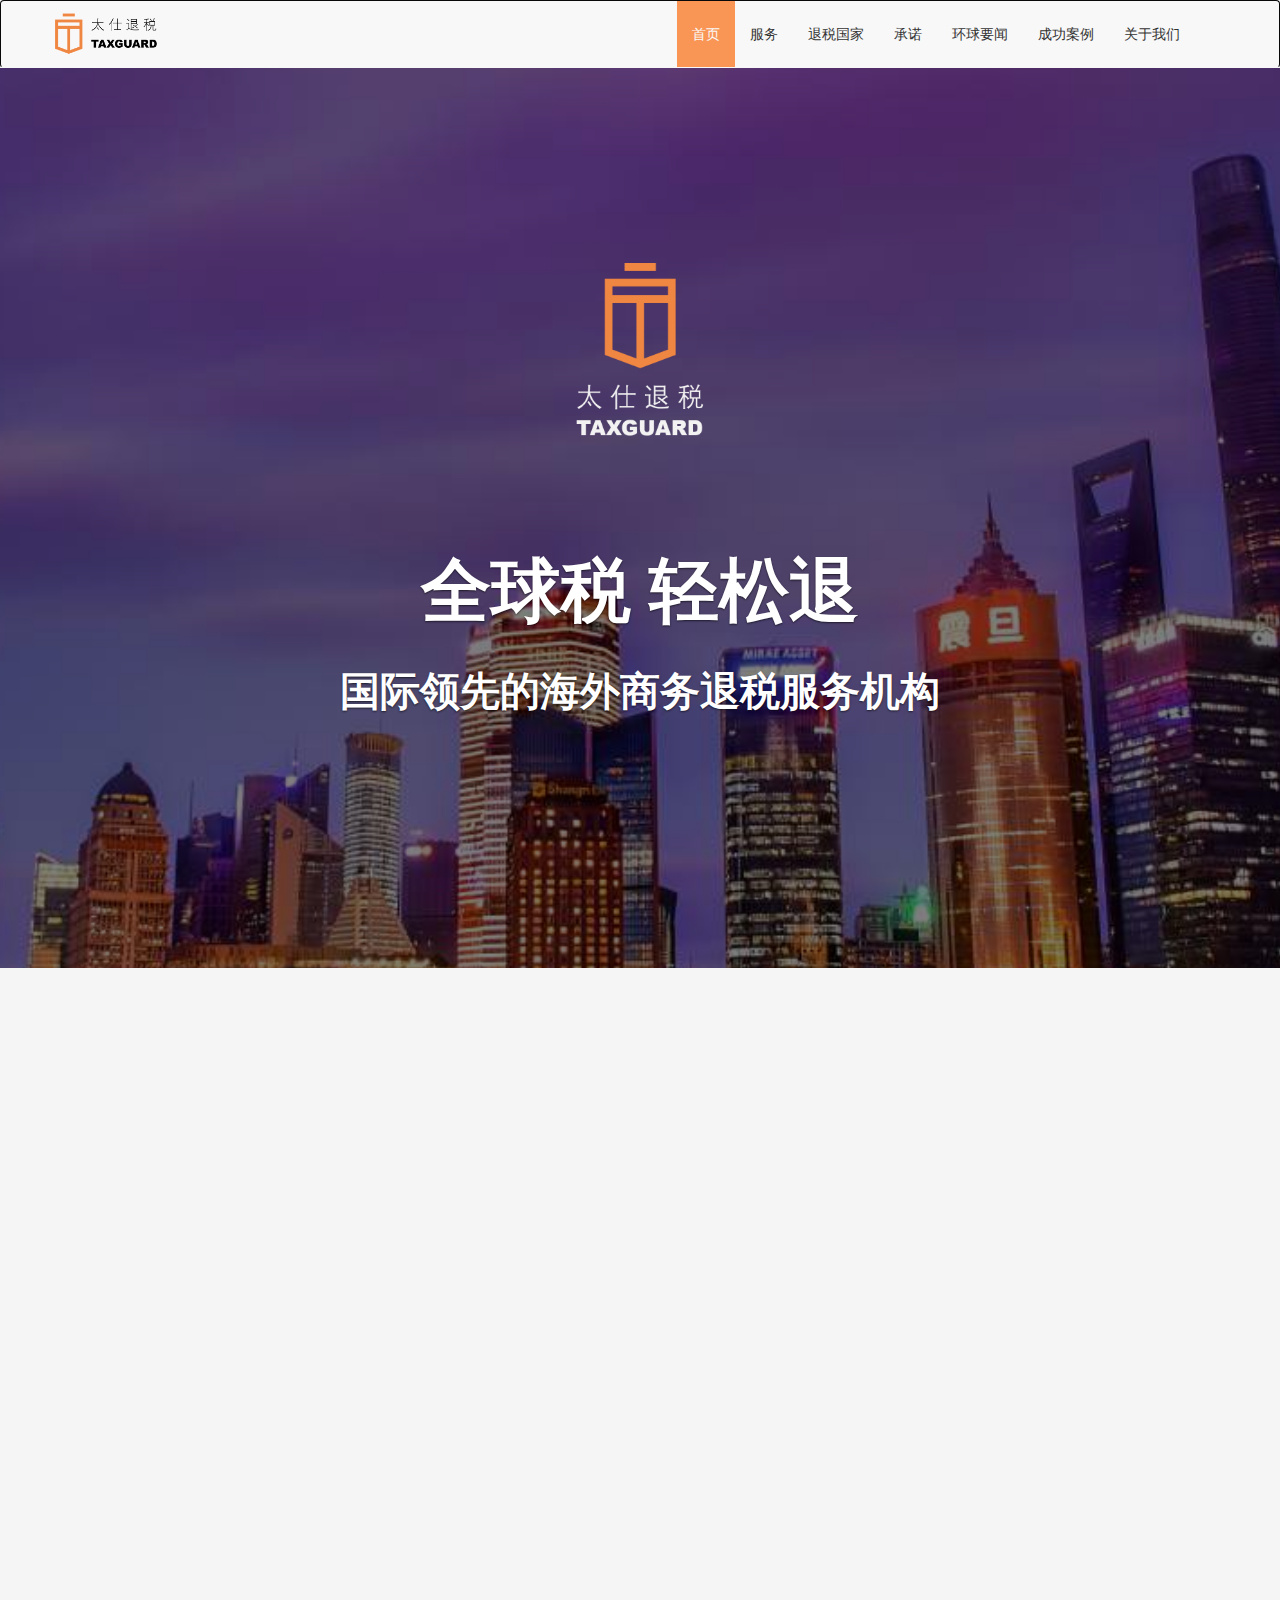
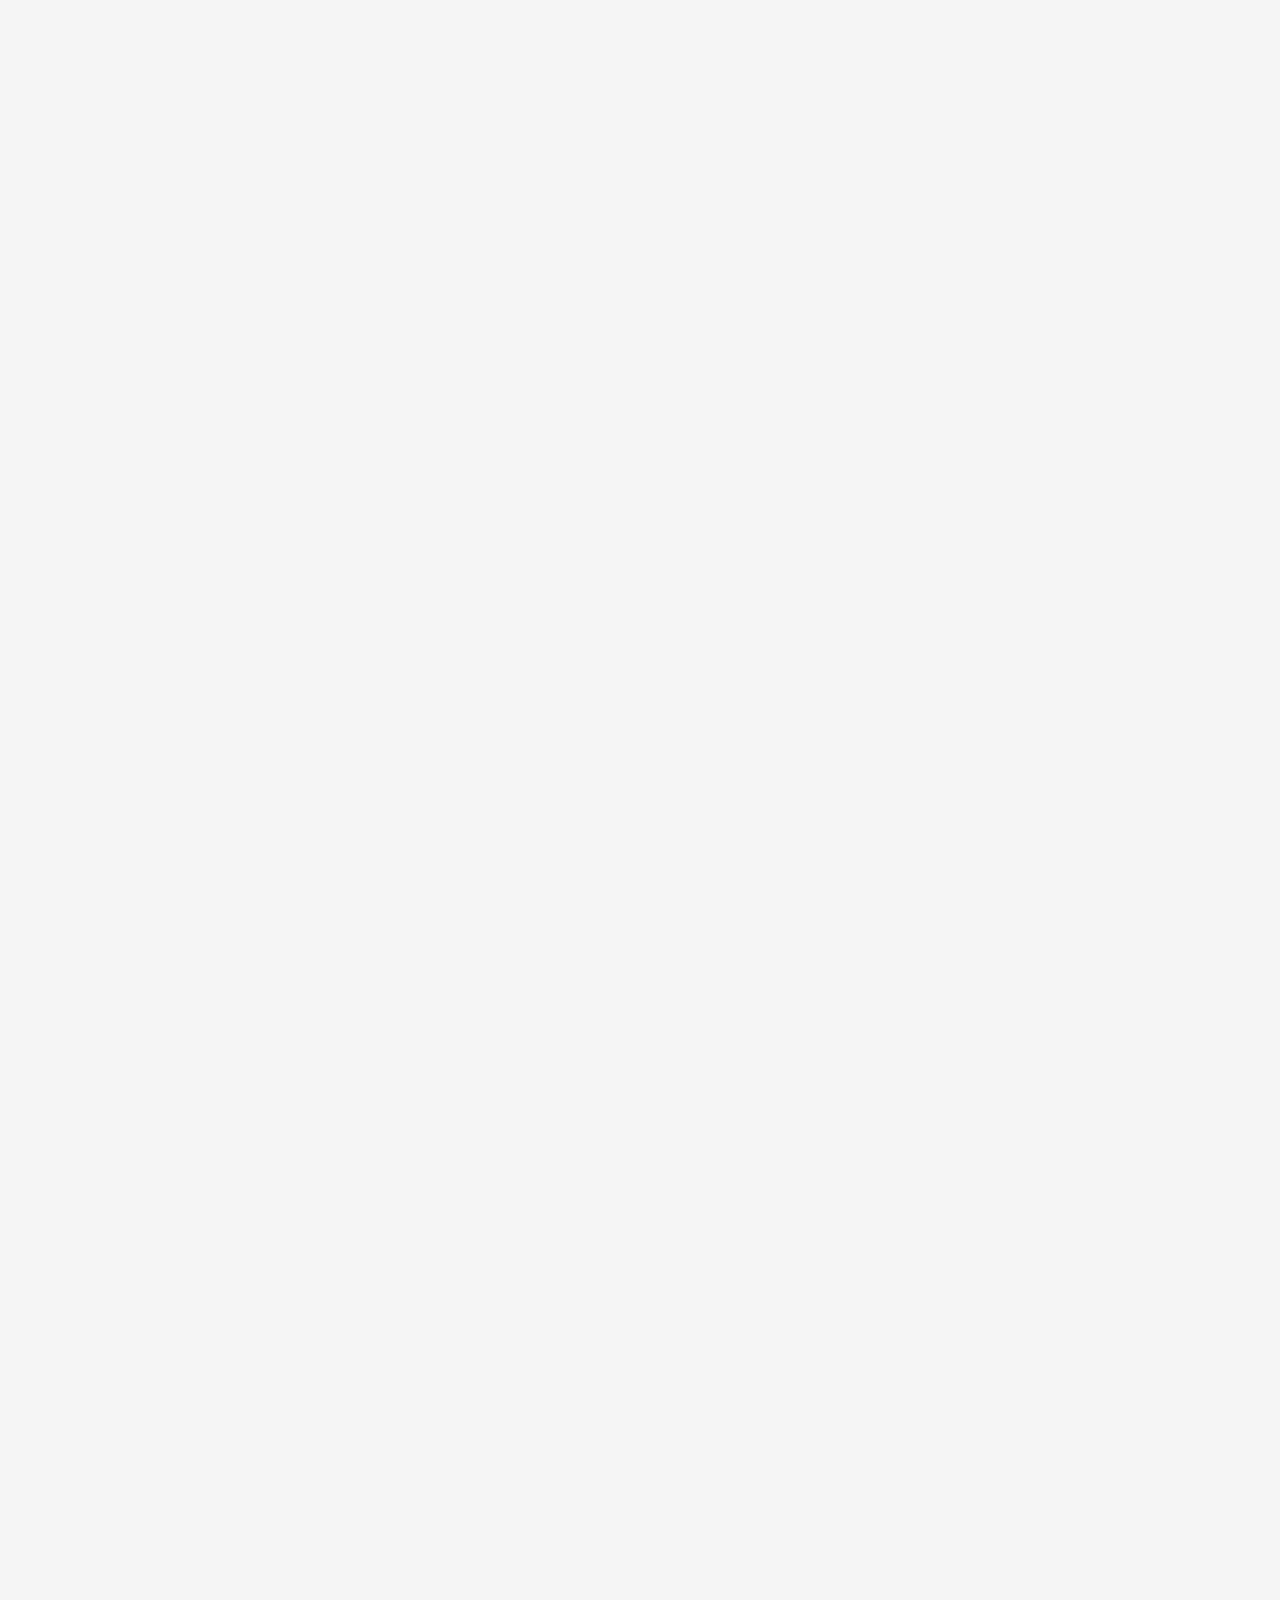
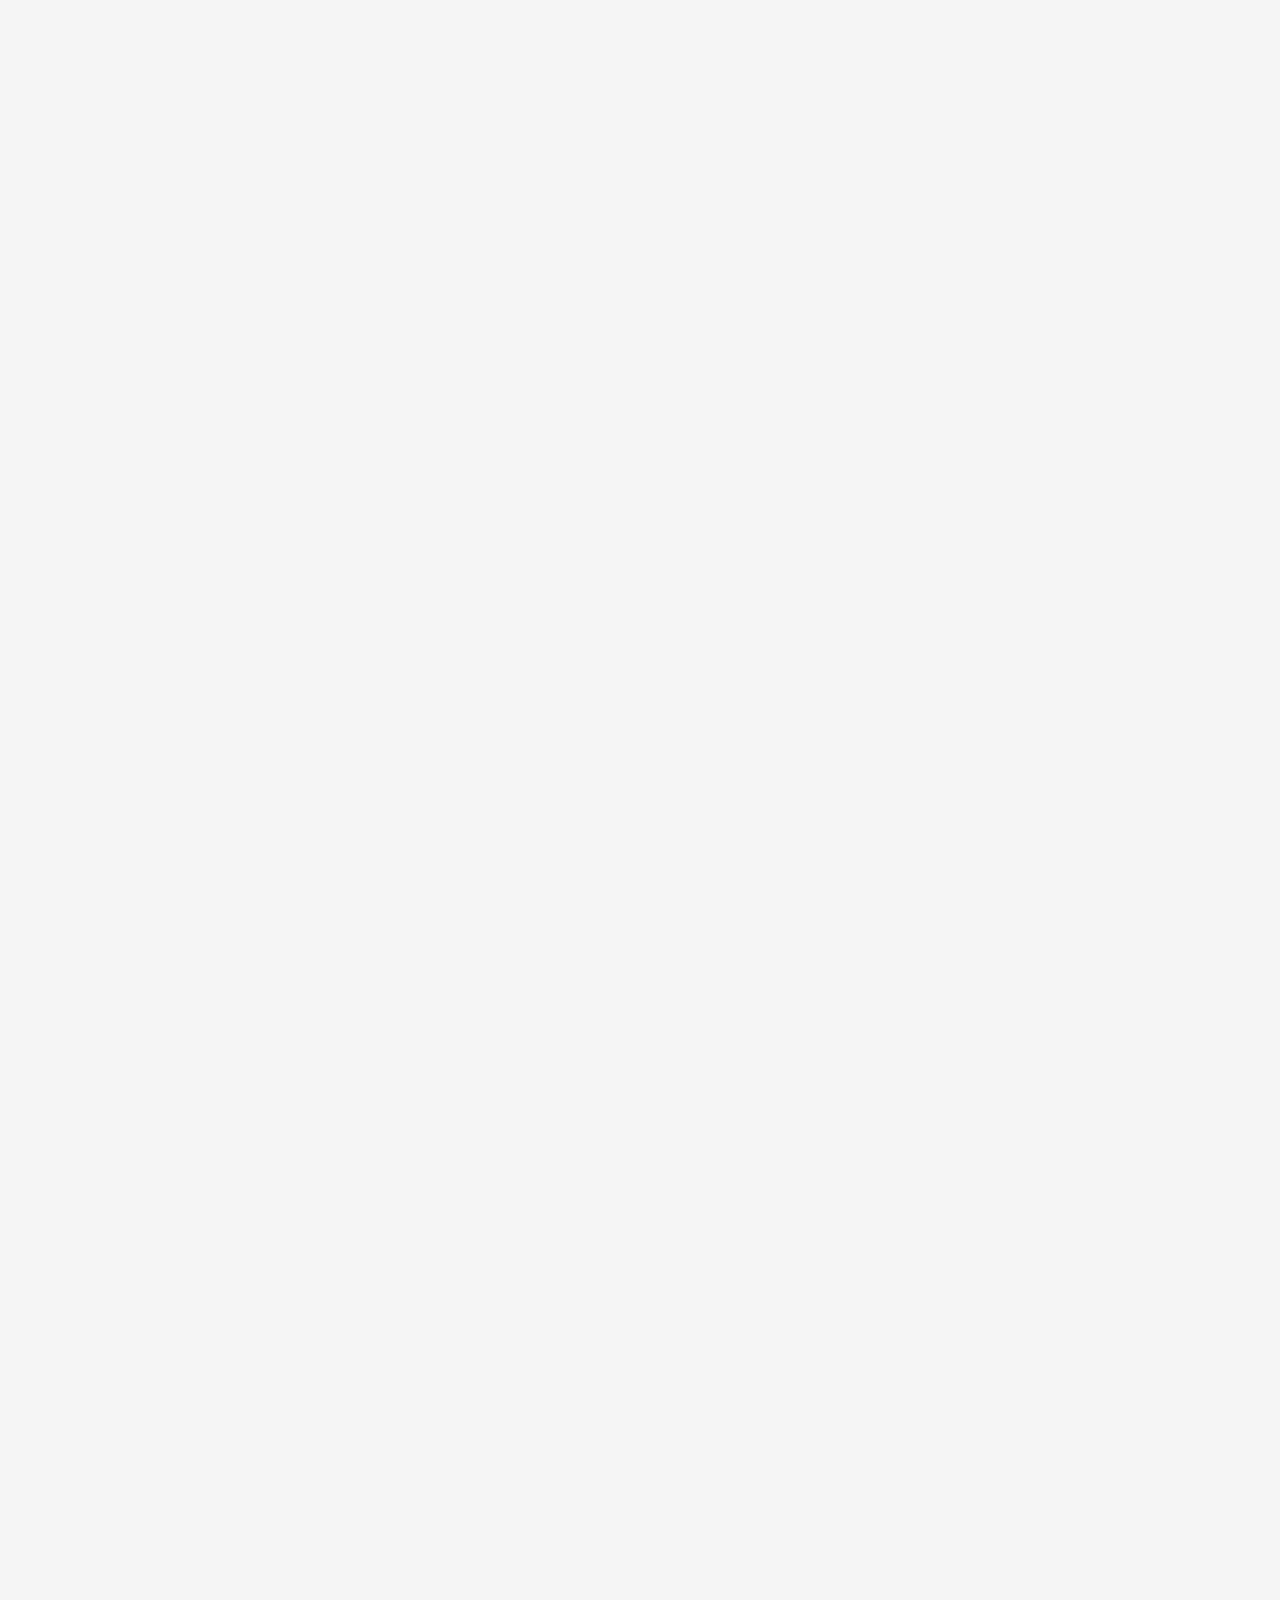
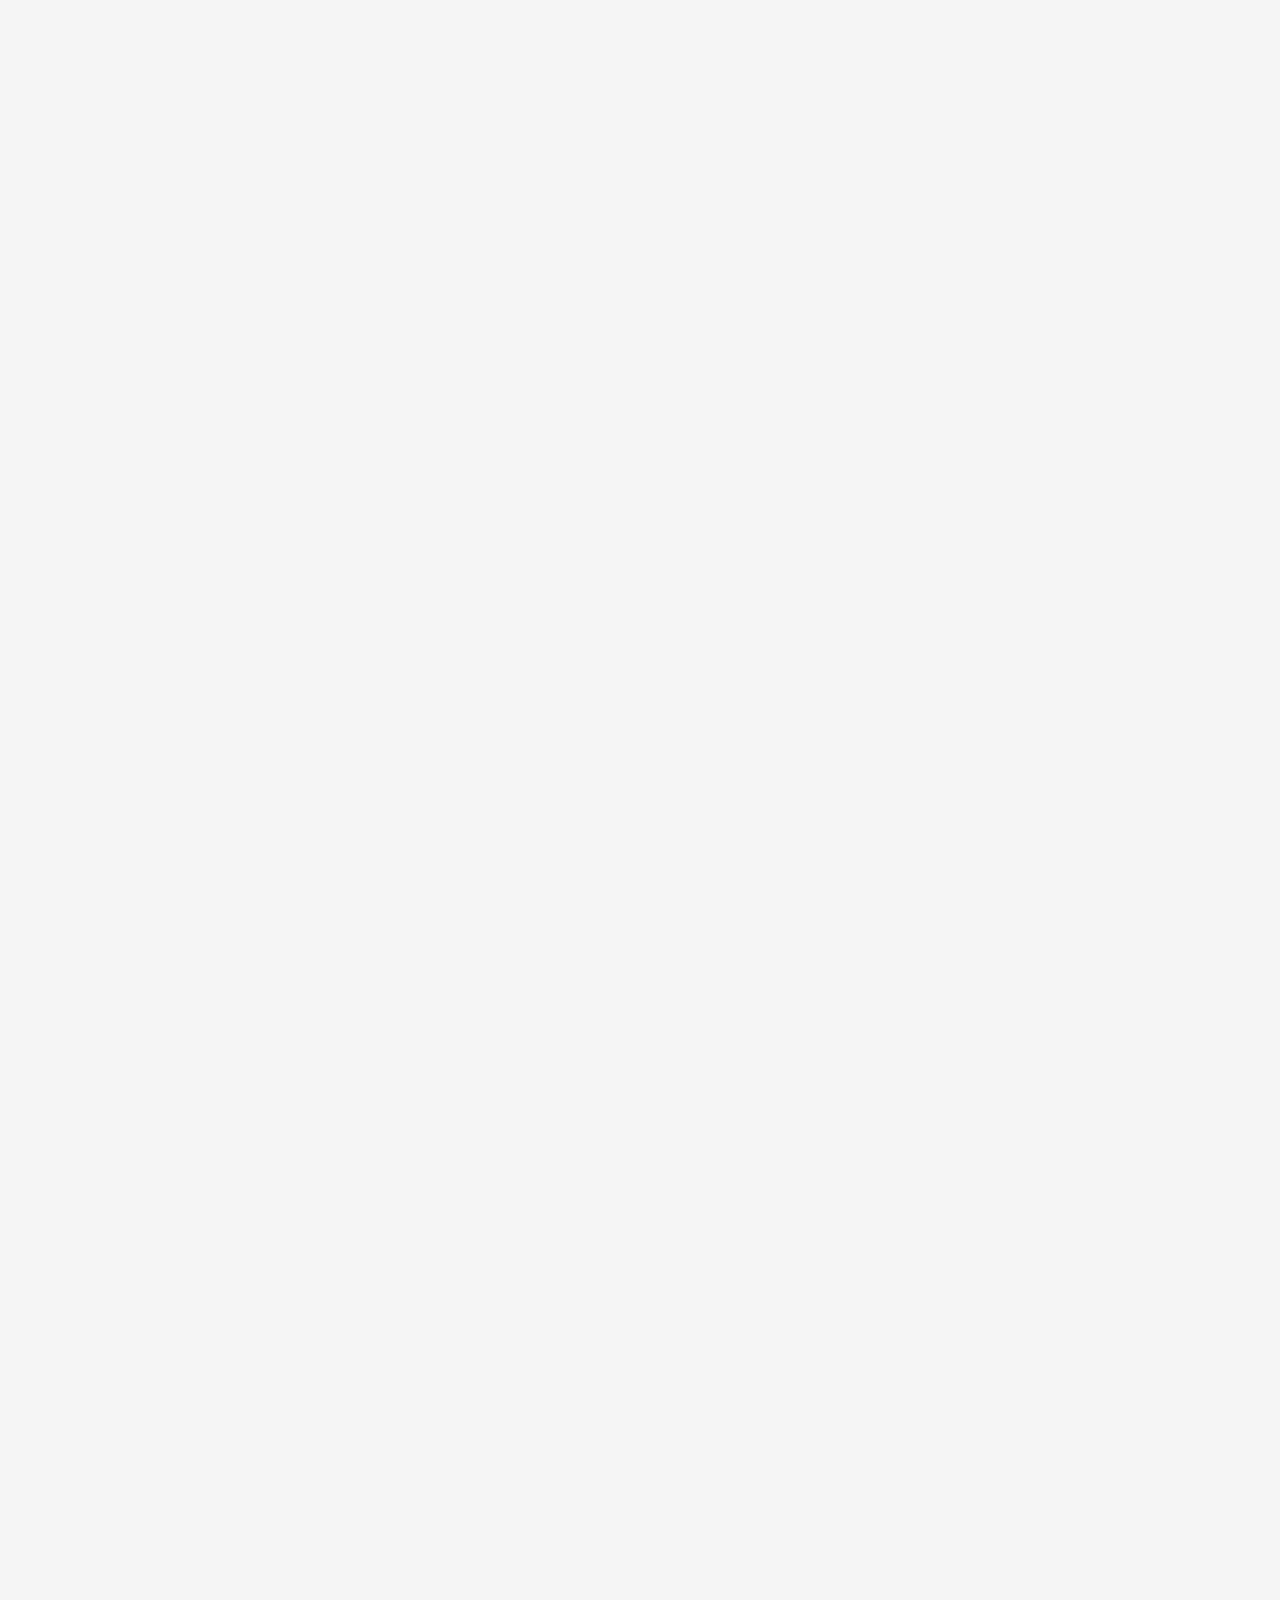
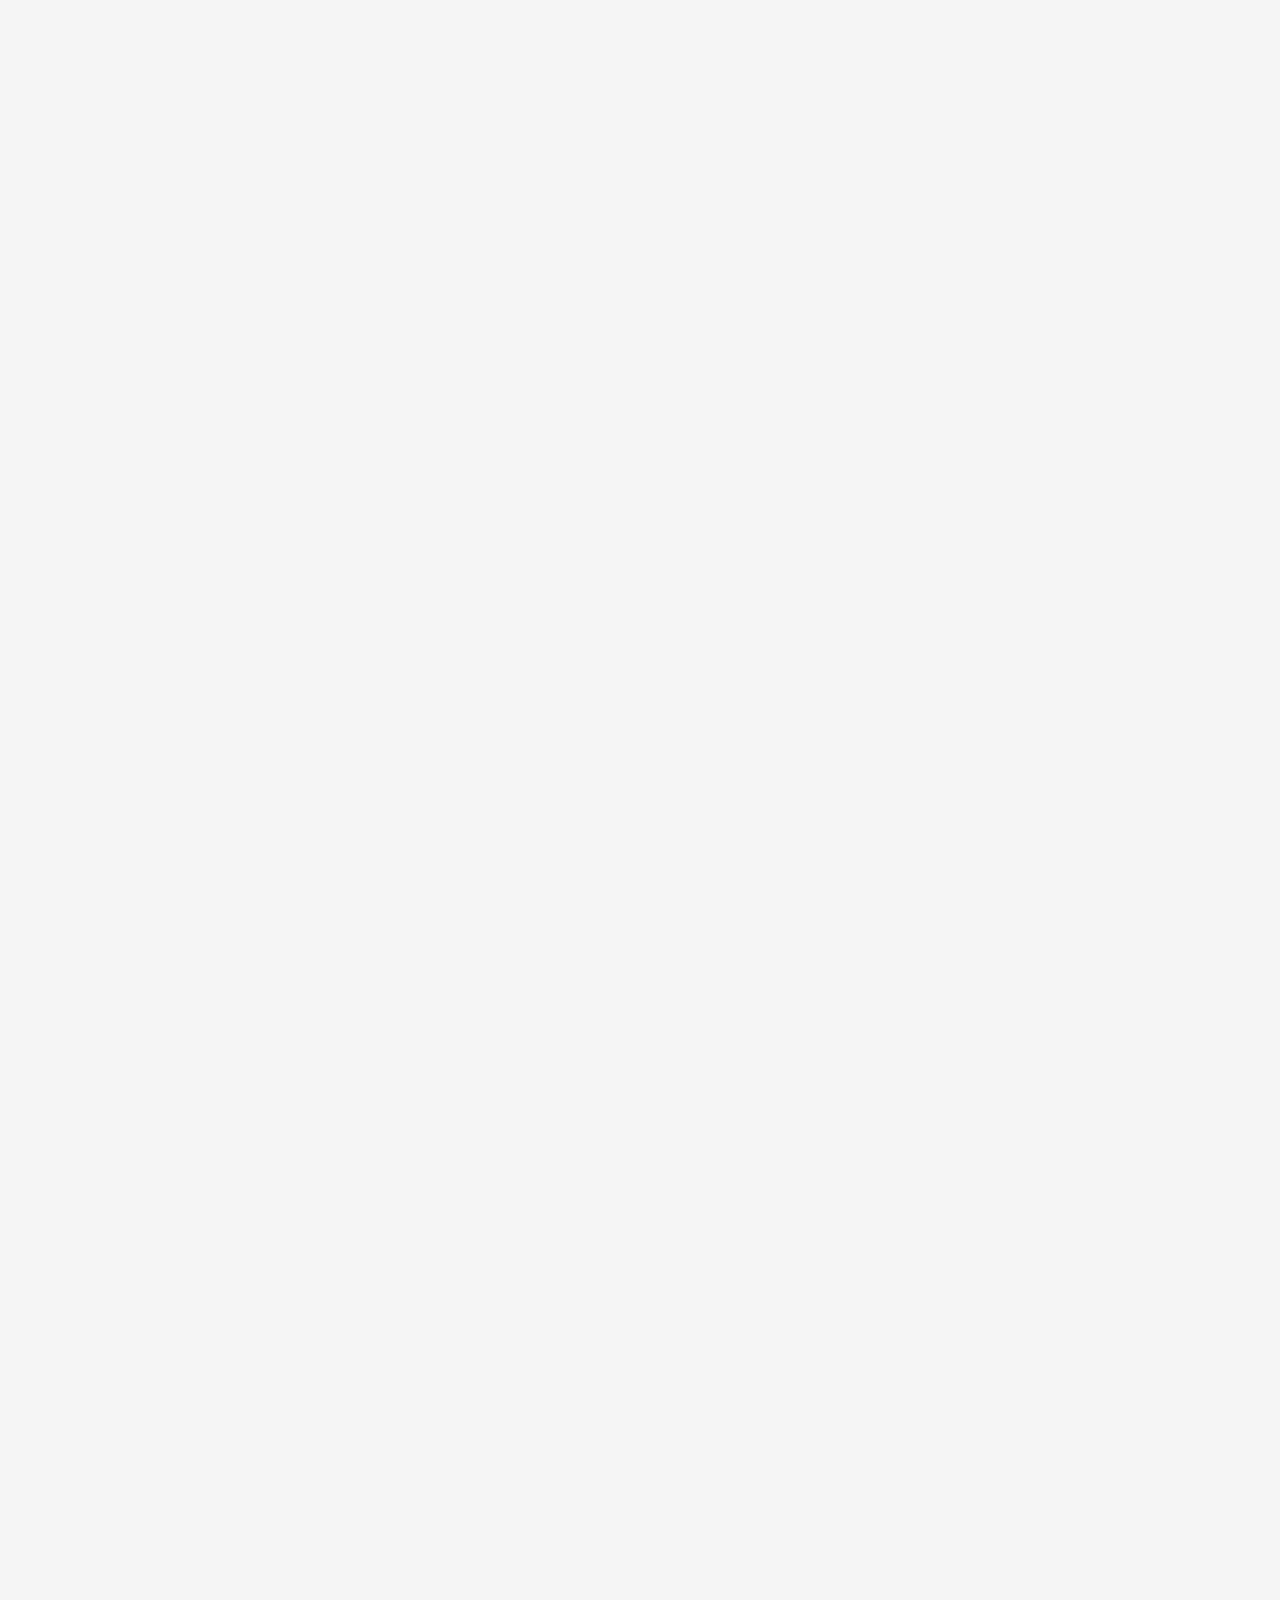
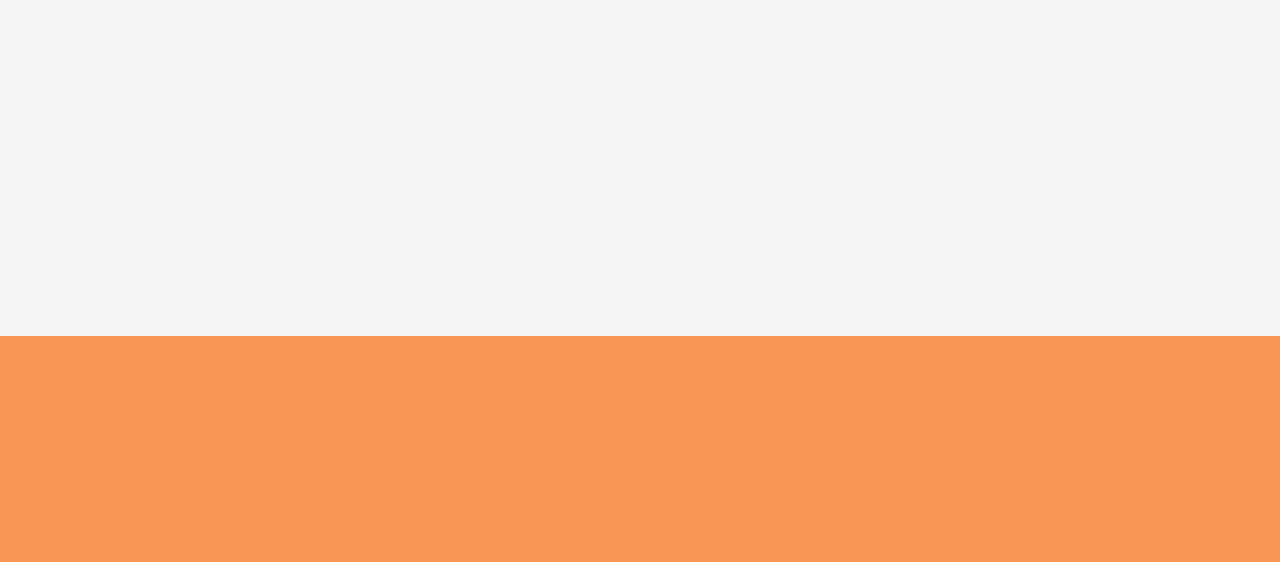
==== commit 0683b3e0: "改版一屏到底" ====
--- a/index.html
+++ b/index.html
@@ -1,277 +1,1347 @@
-<!DOCTYPE HTML>
-<!--
-	Free for personal and commercial use under the CCA 3.0 license (html5up.net/license)
--->
-<html>
-	<head>
-		<title>太仕——全球税 轻松退</title>
-		<meta charset="utf-8" />
-		<meta name="viewport" content="width=device-width, initial-scale=1, user-scalable=no" />
-		<link rel="stylesheet" href="assets/css/main.css" />
-	</head>
-	<body class="homepage is-preload">
-		<div id="page-wrapper">
+<!DOCTYPE html>
+<!--[if lt IE 7]>      <html class="no-js lt-ie9 lt-ie8 lt-ie7"> <![endif]-->
+<!--[if IE 7]>         <html class="no-js lt-ie9 lt-ie8"> <![endif]-->
+<!--[if IE 8]>         <html class="no-js lt-ie9"> <![endif]-->
+<!--[if gt IE 8]><!--> <html class="no-js"> <!--<![endif]-->
+    <head>
+		<meta http-equiv="Content-Type" content="text/html; charset=UTF-8">
+        <meta name="description" content="Taxguard 太仕退税 太仕 国际退税  ">
+        <title>太仕退税Taxguard</title>
+        <meta name="viewport" content="width=device-width, initial-scale=1">
+		<link rel="shortcut icon" type="image/x-icon" href="img/favicon.png" />
+		<!-- Fontawesome Icon font -->
+        <link rel="stylesheet" href="css/font-awesome.min.css">
+		<!-- bootstrap.min css -->
+        <link rel="stylesheet" href="css/bootstrap.min.css">
+		<!-- Animate.css -->
+        <link rel="stylesheet" href="css/animate.css">
+		<!-- Owl Carousel -->
+        <link rel="stylesheet" href="css/owl.carousel.css">
+		<!-- Grid Component css -->
+        <link rel="stylesheet" href="css/component.css">
+		<!-- Slit Slider css -->
+        <link rel="stylesheet" href="css/slit-slider.css">
+		<!-- Main Stylesheet -->
+        <link rel="stylesheet" href="css/main.css">
+		<!-- Media Queries -->
+        <link rel="stylesheet" href="css/media-queries.css">
+        <link rel="stylesheet" href="css/magnific-popup.css">
+		<!-- Google Font =========================== -->                    
+		<!-- Oswald / Title Font -->
+		<link href='http://fonts.googleapis.com/css?family=Oswald:400,300' rel='stylesheet' type='text/css'>
+		<!-- Ubuntu / Body Font -->
+		<link href='http://fonts.googleapis.com/css?family=Ubuntu:400,300' rel='stylesheet' type='text/css'>
+		<!-- Modernizer Script for old Browsers -->		
+        <script src="js/modernizr-2.6.2.min.js"></script>
+        <meta http-equiv="Content-Type" content="text/html; charset=gb2312" />
+        <script src="js/map.js"></script>
+        <script type="text/javascript" src="http://api.map.baidu.com/api?key=&v=1.1&services=true"></script>
+    </head>
+	
+    <body id="body">
+	    <!--
+	    Start Preloader
+	    ==================================== -->
+		<div id="loading-mask">
+			<div class="loading-img">
+				<img alt="Taxguard Preloader" src="img/preloader.gif"  />
+			</div>
+		</div>
+        <!--
+        End Preloader
+        ==================================== -->
+		<!-- 
+        Fixed Navigation
+        ==================================== -->
+        <header id="navigation" class="navbar navbar-inverse">
+            <div class="container">
+                <div class="navbar-header">
+                    <!-- responsive nav button -->
+					<button type="button" class="navbar-toggle" data-toggle="collapse" data-target=".navbar-collapse">
+                        <span class="sr-only">太仕引领</span>
+                        <span class="icon-bar"></span>
+                        <span class="icon-bar"></span>
+                        <span class="icon-bar"></span>
+                    </button>
+					<!-- /responsive nav button -->
+					
+					<!-- logo -->
+                    <a class="navbar-brand" href="#body">
+						<h1 id="logo">
+							<img style="height: 45px;" src="img/logo.png" alt="Taxguard" />
+						</h1>
+					</a>
+					<!-- /logo -->
+                </div>
 
-			<!-- Header -->
-				<section id="header" class="wrapper header0">
+				<!-- main nav -->
+                <nav class="collapse navbar-collapse navbar-right" role="Navigation">
+                    <ul id="nav" class="nav navbar-nav">
+                        <li class="current"><a href="#body">首页</a></li>
+                        <li><a href="#services">服务</a></li>
+                        <li><a href="#showcase">退税国家</a></i>
+                        <li><a href="#about">承诺</a></li>
+                        <li><a href="#our-team">环球要闻</a></li>
+                        <li><a href="#blog">成功案例</a></li>
+                        <li><a href="#contact-us">关于我们</a></li>
+                    </ul>
+                </nav>
+				<!-- /main nav -->
+				
+            </div>
+        </header>
+        <!--
+        End Fixed Navigation
+        ==================================== -->
+        <!--
+        Welcome Slider
+        ==================================== -->
+		<section id="home">	    
+		
+            <div id="slitSlider" class="sl-slider-wrapper">
+				<div class="sl-slider">
+					
+					<!-- single slide item -->
+					<div class="sl-slide" data-orientation="horizontal" data-slice1-rotation="-25" data-slice2-rotation="-25" data-slice1-scale="2" data-slice2-scale="2">
+						<div class="sl-slide-inner">
+							<div class="bg-img bg-img-1"></div>
+						<div class="carousel-caption">
+							<div>
+								<img style="width: 160px; margin-bottom: 80px;" class="wow fadeInUp" src="img/Taxguard.png" alt="Taxguard">
+								<h2 data-wow-duration="500ms"  data-wow-delay="500ms" class="heading animated fadeInRight">全球税 轻松退</h2>
+								<h3 data-wow-duration="500ms"  data-wow-delay="500ms" class="heading animated fadeInRight">国际领先的海外商务退税服务机构</h3>
+							</div>
+						</div>
+						</div>
+					</div>
+					<!-- /single slide item -->
+					
+					<!-- single slide item 
+					<div class="sl-slide" data-orientation="horizontal" data-slice1-rotation="3" data-slice2-rotation="3" data-slice1-scale="2" data-slice2-scale="1">
+						<div class="sl-slide-inner">
+							<div class="bg-img bg-img-3"></div>
+						<div class="carousel-caption">
+							<div>
+								<h2 class="heading animated fadeInRight">Global Taxguard</h2>
+								<h3 class="animated fadeInLeft">Professinal Global tax-refund service agency</h3>
+								
+							</div>
+						</div>
+						</div>
+					</div>
+					 /single slide item -->
+
+				</div><!-- /sl-slider -->
+				
+				<!--
+				<nav id="nav-arrows" class="nav-arrows">
+					<span class="nav-arrow-prev">前页</span>
+					<span class="nav-arrow-next">后页</span>
+				</nav>
+
+				<nav id="nav-dots" class="nav-dots">
+					<span class="nav-dot-current"></span>
+					<span></span>
+				</nav>
+                -->
+                
+			</div><!-- /slider-wrapper -->
+		</section>
+		<!--/#home section-->
+		
+        
+				<!-- Start 我们服务  Section
+		==================================== -->
+		
+		<section id="services" class="bg-one">
+			<div class="container">
+				<div class="row">
+					
+					<!-- section title -->
+					<div class="title text-center wow fadeIn" data-wow-duration="500ms">
+						<h2>我们的 <span class="color">服务</span></h2>
+						<div class="border"></div>
+					</div>
+					<!-- /section title -->
+					
+                    <!-- Single Service Item -->
+					<article class="col-md-4 col-sm-6 col-xs-12 wow fadeInUp" data-wow-duration="500ms">
+						<div class="service-block text-center">
+							<div class="service-icon text-center">
+								<i class="fa fa-institution fa-5x"></i>
+							</div>
+							<h3>酒店住宿</h3>
+							<p>帮助您在可退税国家的绝大部分酒店住所提供退税服务。</p>
+						</div>
+					</article>
+                    <!-- End Single Service Item -->
                     
-					<!-- Logo -->
-						<div id="logo">
-							<img src="images/logoV.png"/>
-							<h1><a href="index.html">TaxGuard</a></h1>
-							<p>A professional global easily tax refund mechanism</p>
-						</div>
+                    <!-- Single Service Item -->
+					<article class="col-md-4 col-sm-6 col-xs-12 wow fadeInUp" data-wow-duration="500ms" data-wow-delay="200ms">
+						<div class="service-block text-center">
+							<div class="service-icon text-center">
+								<i class="fa fa-building-o fa-5x"></i>
+							</div>
+							<h3>外出餐饮</h3>
+							<p>为您在当地的酒店、餐馆、饭店等餐饮消费场所退回增值税。</p>
+						</div>
+					</article>
+                    <!-- End Single Service Item -->
+                    
+                    <!-- Single Service Item -->
+					<article class="col-md-4 col-sm-6 col-xs-12 wow fadeInUp" data-wow-duration="500ms" data-wow-delay="400ms">
+						<div class="service-block text-center">
+							<div class="service-icon text-center">
+								<i class="fa fa-sign-language fa-5x"></i>
+							</div>
+							<h3>展览  &amp; 会议</h3>
+							<p>您在国外参展的费用、以及会议相关的费用，可以帮您申请退税。</p>
+						</div>
+					</article>
+					<!-- End Single Service Item -->
+					
+					<!-- Single Service Item -->
+					<article class="col-md-4 col-sm-6 col-xs-12 wow fadeInDown" data-wow-duration="500ms" data-wow-delay="200ms">
+						<div class="service-block text-center">
+							<div class="service-icon text-center">
+								<i class="fa fa-cab fa-5x"></i>
+							</div>
+							<h3>日常出行</h3>
+							<p>包含当地的公共交通，如公交车、火车、地铁；出租车以及租车费用。</p>
+						</div>
+					</article>
+					<!-- End Single Service Item -->
+					
+					<!-- Single Service Item -->
+					<article class="col-md-4 col-sm-6 col-xs-12 wow fadeInDown" data-wow-duration="500ms" data-wow-delay="400ms">
+						<div class="service-block text-center">
+							<div class="service-icon text-center">
+								<i class="fa fa-universal-access fa-5x"></i>
+							</div>
+							<h3>市场 &amp; 培训 研讨</h3>
+							<p>在市场中进行普通咨询、法律咨询等，以及在当地培训和研讨的费用。</p>
+						</div>
+					</article>
+					<!-- End Single Service Item -->
+					
+					<!-- Single Service Item -->
+					<article class="col-md-4 col-sm-6 col-xs-12 wow fadeInDown" data-wow-duration="500ms" data-wow-delay="600ms">
+						<div class="service-block text-center kill-margin-bottom">
+							<div class="service-icon text-center">
+								<i class="fa fa-linode fa-5x"></i>
+							</div>
+							<h3>其他服务</h3>
+							<p>不同国家会有多种不同的税费优惠政策，如进出口退税，其他服务性花销退税。</p>
+						</div>
+					</article>
+					<!-- End Single Service Item -->
+						
+				</div> 		<!-- End row -->
+			</div>   	<!-- End container -->
+		</section>   <!-- End section -->
+		
 
-					<!-- Nav -->
-						<nav id="nav">
-							<ul>
-								<li class="current"><a href="index.html">首页</a></li>
-								<li>
-									<a href="World.html">目的地</a>
-									<ul>
-										<li><a href="World.html">欧洲</a>
-											<ul>
-												<li><a href="World.html">英国</a></li>
-												<li><a href="World.html">法国</a></li>
-												<li><a href="World.html">荷兰</a></li>
-												<li><a href="World.html">丹麦</a></li>
-												<li><a href="World.html">瑞士</a></li>
-												<li><a href="World.html">瑞典</a></li>
-											</ul>
-										</li>
-										<li><a href="World.html">亚洲</a></li>
-										<li><a href="World.html">美洲</a></li>
-										<li><a href="World.html">大洋洲</a></li>
-									</ul>
-								</li>
-								<li><a href="BusinessService.html">商务服务</a></li>
-								<li><a href="howrefund.html">如何退税</a></li>
-								<li><a href="us.html">关于</a></li>
+		<!--
+		Start Counter Section
+		==================================== -->
+		
+		<section id="counter" class="parallax-section">
+			<div class="container">
+				<div class="row">
+				
+					<!-- first count item -->
+					<div class="col-md-3 col-sm-6 col-xs-12 text-center wow fadeInDown" data-wow-duration="500ms">
+						<div class="counters-item">
+							<div>
+							    <span data-speed="3000" data-to="320">215</span>
+							</div>
+							<i class="fa fa-users fa-3x"></i>
+							<h3>合作客户</h3>
+						</div>
+					</div>
+					<!-- end first count item -->
+				
+					<!-- second count item -->
+					<div class="col-md-3 col-sm-6 col-xs-12 text-center wow fadeInDown" data-wow-duration="500ms" data-wow-delay="200ms">
+						<div class="counters-item">
+							<div>
+							    <span data-speed="3000" data-to="565">198</span>
+							</div>
+							<i class="fa fa-star fa-3x"></i>
+							<h3>达成项目</h3>
+						</div>
+					</div>
+					<!-- end second count item -->
+				
+					<!-- third count item -->
+					<div class="col-md-3 col-sm-6 col-xs-12 text-center wow fadeInDown" data-wow-duration="500ms" data-wow-delay="400ms">
+						<div class="counters-item">
+							<div>
+							    <span data-speed="3000" data-to="100">100</span>
+								<span>%</span>
+							</div>
+							<i class="fa fa-asl-interpreting fa-3x"></i>
+				            <h3>渠道合作</h3>
+							
+						</div>
+					</div>
+					<!-- end third count item -->
+					
+					<!-- fourth count item -->
+					<div class="col-md-3 col-sm-6 col-xs-12 text-center wow fadeInDown" data-wow-duration="500ms" data-wow-delay="600ms">
+						<div class="counters-item kill-margin-bottom">
+							<div>
+							    <span data-speed="3000" data-to="4261">4261</span>
+							</div>
+							<i class="fa fa-map fa-3x"></i>
+							<h3>各国发票</h3>
+						</div>
+					</div>
+					<!-- end fourth count item -->
+					
+				</div> 		<!-- end row -->
+			</div>   	<!-- end container -->
+		</section>   <!-- end section -->
+		
+	
+		<!-- Start Portfolio Section
+		=========================================== -->
+		
+		<section id="showcase">
+			<div class="container">
+				<div class="row wow fadeInDown" data-wow-duration="500ms">
+					<div class="col-lg-12">
+					
+						<!-- section title -->
+						<div class="title text-center">
+							<h2>退税的 <span class="color">国家</span></h2>
+							<div class="border"></div>
+						</div>
+						<!-- /section title -->
+					
+						
+						<!--<div class="portfolio-filter clearfix">
+							<ul class="text-center">
+							    <li><a href="javascript:void(0)" class="filter" data-filter="all">所有</a></li>
+								<li><a href="javascript:void(0)" class="filter" data-filter=".app">成功退税</a></li>
+								<li><a href="javascript:void(0)" class="filter" data-filter=".web">即将开通</a></li>
+								<li><a href="javascript:void(0)" class="filter" data-filter=".photoshop">探索中...</a></li>
 							</ul>
-						</nav>
+						</div>
+					-->
+						
+					</div> <!-- /end col-lg-12 -->
+				</div> <!-- end row -->
+			</div>	<!-- end container -->
+	
+			<!-- Countries -->
+			<div class="portfolio-item-wrapper wow fadeInUp" data-wow-duration="500ms">
+                <ul  class="og-grid">
+				
+				
+					<li class="mix app">
+						<a href="img/blog/luxzembourg.mp4"  class="link-watch popup-vimeo btn-primary" >
+							<img src="img/blog/luxzembourg.jpg" alt="Taxguard">
+							<div class="hover-mask">
+								<h3>卢森堡</h3>
+								<span>
+									<i class="fa fa-plus fa-2x"></i>
+								</span>
+							</div>
+						</a>
+					</li>
+					<li class="mix web">
+						<a href="img/blog/austrilia.mp4"  class="link-watch popup-vimeo btn-primary" >
+							<img src="img/blog/Austrilia.jpg" alt="Taxguard">
+							<div class="hover-mask">
+								<h3>澳大利亚</h3>
+								<span>
+									<i class="fa fa-plus fa-2x"></i>
+								</span>
+							</div>
+						</a>
+					</li>
+					<li class="mix photoshop">
+						<a href="img/blog/belgium.mp4"  class="link-watch popup-vimeo btn-primary" >
+							<img src="img/blog/brussels.jpg" alt="Taxguard">
+							<div class="hover-mask">
+								<h3>比利时</h3>
+								<span>
+									<i class="fa fa-plus fa-2x"></i>
+								</span>
+							</div>
+						</a>
+					</li>
+					<li class="mix illustrator">
+						<a href="img/blog/Austria.mp4"  class="link-watch popup-vimeo btn-primary" >
+							<img src="img/blog/Austria.jpg" alt="Taxguard">
+							<div class="hover-mask">
+								<h3>奥地利</h3>
+								<span>
+									<i class="fa fa-plus fa-2x"></i>
+								</span>
+							</div>
+						</a>
+					</li>
+					
+					<li class="mix illustrator">
+						<a href="img/blog/Danmark.mp4"  class="link-watch popup-vimeo btn-primary" >
+							<img src="img/blog/Danmark.jpg" alt="Taxguard">
+							<div class="hover-mask">
+								<h3>丹麦</h3>
+								<span>
+									<i class="fa fa-plus fa-2x"></i>
+								</span>
+							</div>
+						</a>
+					</li>
+					<li class="mix illustrator">
+						<a href="img/blog/finland.mp4"  class="link-watch popup-vimeo btn-primary" >
+							<img src="img/blog/finland.jpg" alt="Taxguard">
+							<div class="hover-mask">
+								<h3>芬兰</h3>
+								<span>
+									<i class="fa fa-plus fa-2x"></i>
+								</span>
+							</div>
+						</a>
+					</li>
+					<li class="mix illustrator">
+						<a href="img/blog/freach.mp4"  class="link-watch popup-vimeo btn-primary" >
+							<img src="img/blog/paris.jpg" alt="Taxguard">
+							<div class="hover-mask">
+								<h3>法国</h3>
+								<span>
+									<i class="fa fa-plus fa-2x"></i>
+								</span>
+							</div>
+						</a>
+					</li>
+					<li class="mix illustrator">
+						<a href="img/blog/german.mp4"  class="link-watch popup-vimeo btn-primary" >
+							<img src="img/blog/german1.jpg" alt="Taxguard">
+							<div class="hover-mask">
+								<h3>德国</h3>
+								<span>
+									<i class="fa fa-plus fa-2x"></i>
+								</span>
+							</div>
+						</a>
+					</li>
+					<li class="mix illustrator">
+						<a href="img/blog/iceland.mp4"  class="link-watch popup-vimeo btn-primary" >
+							<img src="img/blog/iceland.jpg" alt="Taxguard">
+							<div class="hover-mask">
+								<h3>冰岛</h3>
+								<span>
+									<i class="fa fa-plus fa-2x"></i>
+								</span>
+							</div>
+						</a>
+					</li>
+					<li class="mix illustrator">
+						<a href="img/blog/Ireland.mp4"  class="link-watch popup-vimeo btn-primary" >
+							<img src="img/blog/Ireland.jpg" alt="Taxguard">
+							<div class="hover-mask">
+								<h3>爱尔兰</h3>
+								<span>
+									<i class="fa fa-plus fa-2x"></i>
+								</span>
+							</div>
+						</a>
+					</li>
+					<li class="mix illustrator">
+						<a href="img/blog/Italia.mp4"  class="link-watch popup-vimeo btn-primary" >
+							<img src="img/blog/Italia.jpg" alt="Taxguard">
+							<div class="hover-mask">
+								<h3>意大利</h3>
+								<span>
+									<i class="fa fa-plus fa-2x"></i>
+								</span>
+							</div>
+						</a>
+					</li>
+					<li class="mix illustrator">
+						<a href="img/blog/japan.mp4"  class="link-watch popup-vimeo btn-primary" >
+							<img src="img/blog/japan.jpg" alt="Taxguard">
+							<div class="hover-mask">
+								<h3>日本</h3>
+								<span>
+									<i class="fa fa-plus fa-2x"></i>
+								</span>
+							</div>
+						</a>
+					</li>
+					<li class="mix illustrator">
+						<a href="img/blog/Malta.mp4"  class="link-watch popup-vimeo btn-primary" >
+							<img src="img/blog/malta.jpg" alt="Taxguard">
+							<div class="hover-mask">
+								<h3>马耳他</h3>
+								<span>
+									<i class="fa fa-plus fa-2x"></i>
+								</span>
+							</div>
+						</a>
+					</li>
+					<li class="mix illustrator">
+						<a href="img/blog/Monaco.mp4"  class="link-watch popup-vimeo btn-primary" >
+							<img src="img/blog/Monaco.jpg" alt="Taxguard">
+							<div class="hover-mask">
+								<h3>摩纳哥</h3>
+								<span>
+									<i class="fa fa-plus fa-2x"></i>
+								</span>
+							</div>
+						</a>
+					</li>
+					<li class="mix illustrator">
+						<a href="img/blog/Holland.mp4"  class="link-watch popup-vimeo btn-primary" >
+							<img src="img/blog/Holland.jpg" alt="Taxguard">
+							<div class="hover-mask">
+								<h3>荷兰</h3>
+								<span>
+									<i class="fa fa-plus fa-2x"></i>
+								</span>
+							</div>
+						</a>
+					</li>
+					<li class="mix illustrator">
+						<a href="img/blog/Zealand.mp4"  class="link-watch popup-vimeo btn-primary" >
+							<img src="img/blog/Zealand.jpg" alt="Taxguard">
+							<div class="hover-mask">
+								<h3>新西兰</h3>
+								<span>
+									<i class="fa fa-plus fa-2x"></i>
+								</span>
+							</div>
+						</a>
+					</li>
+					<li class="mix illustrator">
+						<a href="img/blog/Noreg.mp4"  class="link-watch popup-vimeo btn-primary" >
+							<img src="img/blog/Noreg.jpg" alt="Taxguard">
+							<div class="hover-mask">
+								<h3>挪威</h3>
+								<span>
+									<i class="fa fa-plus fa-2x"></i>
+								</span>
+							</div>
+						</a>
+					<li class="mix illustrator">
+						<a href="img/blog/Spain.mp4"  class="link-watch popup-vimeo btn-primary" >
+							<img src="img/blog/Spain.jpg" alt="Taxguard">
+							<div class="hover-mask">
+								<h3>西班牙</h3>
+								<span>
+									<i class="fa fa-plus fa-2x"></i>
+								</span>
+							</div>
+						</a>
+					</li>
+					<li class="mix illustrator">
+						<a href="img/blog/sweden.mp4"  class="link-watch popup-vimeo btn-primary" >
+							<img src="img/blog/sweden.jpg" alt="Taxguard">
+							<div class="hover-mask">
+								<h3>瑞典</h3>
+								<span>
+									<i class="fa fa-plus fa-2x"></i>
+								</span>
+							</div>
+						</a>
+					</li>
+					<li class="mix illustrator">
+						<a href="img/blog/UK.mp4"  class="link-watch popup-vimeo btn-primary" >
+							<img src="img/blog/UK.jpg" alt="Taxguard">
+							<div class="hover-mask">
+								<h3>英国</h3>
+								<span>
+									<i class="fa fa-plus fa-2x"></i>
+								</span>
+							</div>
+						</a>
+					</li>
+					
+					<li class="mix illustrator">
+						<a href="img/blog/korean.mp4"  class="link-watch popup-vimeo btn-primary" >
+							<img src="img/blog/Korean.jpg" alt="Taxguard">
+							<div class="hover-mask">
+								<h3>韩国</h3>
+								<span>
+									<i class="fa fa-plus fa-2x"></i>
+								</span>
+							</div>
+						</a>
+					</li>
+					
+					
+				</ul> <!-- end og grid -->
+			</div>  <!-- countries wrapper -->
+			
+		</section>   <!-- End section -->
+		
+		
+		<!-- standard process ========= -->
+		
+		<section id="team-skills" class="parallax-section">
+			<div class="container">
+				<div class="row wow fadeInDown" data-wow-duration="500ms">
+				
+					
+					<div class="title text-center">
+						<h2 style="color: #F5F5F5;">标准退税 <span class="color">规范流程</span></h2>
+						<div class="border"></div>
+					</div>
+					
+					<div class="col-md-3 col-sm-6 col-xs-12 wow fadeInUp" data-wow-duration="500ms">
+						<div class="skill-chart text-center">
+							<span class="chart" data-percent="25">
+								<span class="percent"></span>
+							</span>
+							<h3> 1.&nbsp;客户开具发票 </h3>
+							<p>提供原始发票：用餐，的士以外的消费均需要开具带有公司抬头的发票。</p>
+						</div>
+					</div>
+					
+					<div class="col-md-3 col-sm-6 col-xs-12 wow fadeInUp" data-wow-duration="500ms" data-wow-delay="200ms">
+						<div class="skill-chart text-center">
+							<span class="chart" data-percent="50">
+								<span class="percent">86</span>
+							</span>
+							<h3> 2.&nbsp;准备退税材料 </h3>
+							<p>客户仅需提供1项资料及发票，其余所需材料均有太仕提供，协助办理。</p>
+						</div>
+					</div>
+					
+					<div class="col-md-3 col-sm-6 col-xs-12 wow fadeInUp" data-wow-duration="500ms" data-wow-delay="400ms">
+						<div class="skill-chart text-center">
+							<span class="chart" data-percent="75">
+								<span class="percent"></span>
+							</span>
+							<h3> 3.&nbsp;优享太仕受理 </h3>
+							<p>快速资质办理以及绿色税务办理通道，提供各国国际的优质退税服务。</p>
+						</div>
+					</div>
+					
+					<div class="col-md-3 col-sm-6 col-xs-12 wow fadeInUp" data-wow-duration="500ms" data-wow-delay="600ms">
+						<div class="skill-chart text-center">
+							<span class="chart" data-percent="100">
+								<span class="percent"></span>
+							</span>
+							<h3> 4.&nbsp;轻松领取税金 </h3>
+							<p>申请各国退回申请退回的税金汇入时，客户可便捷安全的领取税金！</p>
+						</div>
+					</div>
+					
+					
+				</div>  		<!-- End row -->
+			</div>   	<!-- End container -->
+		</section>   <!-- End section -->
+		
+		
+		<!--Start 我们承诺 Section ======================= -->
+		<section id="about" class="bg-one">
+			<div class="container">
+				<div class="row">
+				
+					<!-- section title -->
+					<div class="title text-center wow fadeIn" data-wow-duration="1500ms" >
+						<h2>我们的 <span class="color">承诺</span></h2>
+						<div class="border"></div>
+					</div>
+					<!-- /section title -->
+					
+					<!-- About item -->
+					<div class="col-md-4 text-center wow fadeInUp" data-wow-duration="500ms" >
+						<div class="wrap-about">							
+							<div class="icon-box">
+								<i class="fa fa-paper-plane-o fa-4x"></i>
+							</div>					
+							<!-- Express About Yourself -->
+							<div class="about-content text-center">
+								<h3 class="ddd">无需预付</h3>								
+								<p>申请退税过程我们不收取任何费用，当税金成功退回时，我们将以一定比例作为服务费用收取。</p>
+							</div>
+						</div>
+					</div> 
+					<!-- End About item -->
+					
+					<!-- About item -->
+					<div class="col-md-4 text-center wow fadeInUp" data-wow-duration="500ms" data-wow-delay="250ms">
+						<div class="wrap-about">
+							<div class="icon-box">
+								<i class="fa fa-legal fa-4x"></i>
+							</div>
+							<!-- Express About Yourself -->
+							<div class="about-content text-center">
+								<h3>合规合法</h3>
+								<p>太仕退税一切国际税务服务均为市场新兴领域业务，均依据各国国家政策法规。</p>
+							</div>
+						</div>
+					</div> 
+					<!-- End About item -->
+					
+					<!-- About item -->					
+					<div class="col-md-4 text-center wow fadeInUp" data-wow-duration="500ms" data-wow-delay="500ms">
+						<div class="wrap-about kill-margin-bottom">
+							<div class="icon-box">
+								<i class="fa fa-diamond fa-4x"></i>
+							</div>
+							<!-- Express About Yourself -->
+							<div class="about-content text-center">
+								<h3>专业领先</h3>
+								<p>国际税务业务为新兴先进行业，我们团队拥有法律，商业等多年经验的一流人才为退税保驾护航！</p>
+							</div>
+						</div>
+					</div> 
+					<!-- End About item -->
+					
+				</div> 		<!-- End row -->
+			</div>   	<!-- End container -->
+		</section>   <!-- End section -->
+		
 
-				</section>
-
-			<!-- Intro -->
-				<section id="intro" class="wrapper style1">
-					<!--<div class="title">The Introduction</div>-->
-					<div class="container">
-						<p class="style1"></p>
-						<p class="style2">
-							太仕退税Taxguard在海外拥有一套<br class="mobile-hide" />
-							“税务官体系” 
-						</p>
-						<p class="style3">目前主营海外商务退税（VAT），为用户提供最优态的海外退税申索服务。</p>
-						<ul class="actions">
-							<li><a href="#" class="button style3 large">了解更多</a></li>
-						</ul>
-					</div>
-				</section>
-
-			<!-- Main -->
-				<section id="main" class="wrapper style2">
-					<div class="title">我们的团队及服务</div>
-					<div class="container">
-
-						<!-- Image -->
-							<a href="#" class="image featured">
-								<img src="images/linkcity.jpg" alt="" />
-							</a>
-
-						<!-- Features -->
-							<section id="features">
-								<header class="style1">
-									<h2>商务差旅退税服务</h2>
-									<p>为您提供因国际商务差旅而产生的税务相关的服务</p>
-								</header>
-								<div class="feature-list">
-									<div class="row">
-										<div class="col-6 col-12-medium">
-											<section>
-												<h3 class="icon fa-comment">独有税务官体系</h3>
-												<p>税务官体系使我们历时一年在逐渐在各国驻扎的税务关系网络。稳健且职业的税务服务基础！</p>
-											</section>
-										</div>
-										<div class="col-6 col-12-medium">
-											<section>
-												<h3 class="icon fa-refresh">专业税务咨询团队</h3>
-												<p>以税务官体系专业业务知识库作为服务方针</p>
-											</section>
-										</div>
-										<div class="col-6 col-12-medium">
-											<section>
-												<h3 class="icon fa-picture-o">高效安全审核体系</h3>
-												<p>职业素养强劲的票务管理团队，解疑答惑复杂多样的税务问题。</p>
-											</section>
-										</div>
-										<div class="col-6 col-12-medium">
-											<section>
-												<h3 class="icon fa-cog">快速外汇汇兑通道</h3>
-												<p>特约的银行汇兑合作通道，全球领域的外汇承兑保障。</p>
-											</section>
-										</div>
-										<div class="col-6 col-12-medium">
-											<section>
-												<h3 class="icon fa-wrench">多层客户信息保密措施</h3>
-												<p>客户信息安全至上，物理及线上隔离，多层防护保护客户信息安全。</p>
-											</section>
-										</div>
-										<div class="col-6 col-12-medium">
-											<section>
-												<h3 class="icon fa-check">贴心税务指导服务</h3>
-												<p>企业税务面授培训，海外差旅指导。</p>
-											</section>
-										</div>
+		
+		<!-- Start Twitter Feed
+		=========================================== -->
+		
+		<section id="twitter-feed" class="parallax-section">
+			<div class="container">
+				<div class="row">
+					<div class="col-lg-12 text-center">
+					
+						<!-- twitter bird -->
+						<div class="twitter-bird wow fadeInDown" data-wow-duration="500ms">
+							<span>
+								<i class="fa fa-heart-o fa-4x"></i>
+							</span>
+						</div>
+						<!-- /twitter bird -->
+						
+						<!-- fetching tweet 
+						<div class="tweet wow fadeIn" data-wow-duration="2000ms"></div>
+						 /fetching tweet -->
+						
+						<!-- follow us button -->
+						<a href="#" style="font-size: 32px;" title="我们" target="_blank" class=" wow fadeInUp" data-wow-duration="500ms">全球税 &nbsp;&nbsp;轻松退</a>						
+						<!-- /follow us button -->
+						
+					</div>
+				</div>       <!-- End row -->
+			</div>   	<!-- End container -->
+		</section>   <!-- End section -->
+		
+		
+		
+		<section id="our-team">
+			<div class="container">
+				<div class="row">
+				
+				
+					<div class="title text-center wow fadeInUp" data-wow-duration="500ms">
+						<h2>环球 <span class="color">要闻</span></h2>
+						<div class="border"></div>
+					</div>
+				
+					
+					<div class="col-md-4 col-sm-6 wow fadeInDown" data-wow-duration="500ms" data-wow-delay="200ms">
+                       <article class="team-mate">
+							<div class="member-photo">
+							
+								<img class="img-responsive" src="img/news/italia.jpg" alt="Taxguard">
+						
+							</div>
+							
+							<div class="member-title">
+								<h3>意大利率先推行电子发票</h3>
+								<span>电子发票实行将促进税务发展</span>
+							</div>
+							
+                           <div class="member-info">
+                               <p>意大利税务管理部门正式发布通知，根据2017年最新税务法案改革条例，从今年7月开始，意大利工商企业、自由职业者，将统一试用国家税务电子发票管理软件，开具普通发票和增值税发票。</p>
+                           </div>
+						
+						</article>
+                    </div>
+					
+			
+					<div class="col-md-4 col-sm-6 wow fadeInDown" data-wow-duration="500ms" data-wow-delay="400ms">
+                       <article class="team-mate">
+							<div class="member-photo">
+								
+								<img class="img-responsive" src="img/news/20180920.jpg" alt="Taxguard">
+								
+							</div>
+							
+							<div class="member-title">
+								<h3>中欧加强旅游合作</h3>
+								<span>中国与欧洲合作促进旅游合作</span>
+							</div>
+							
+                           <div class="member-info">
+                               <p>布鲁塞尔3月2日，中欧旅游及文化合作论坛在布鲁塞尔欧洲议会大厦举行。会中嘉宾一致认为，中欧旅游交流合作正迎来蓬勃发展的黄金时代，双方应，共同努力深化中欧全面战略伙伴关系。</p>
+                           </div>
+						
+                       </article>
+                    </div>
+					<div class="col-md-4 col-sm-6 wow fadeInDown" data-wow-duration="500ms" data-wow-delay="200ms">
+                       <article class="team-mate">
+							<div class="member-photo">
+								
+								<img class="img-responsive" src="img/news/taxglobal.jpg" alt="Taxguard">
+								
+								
+								
+							</div>
+							
+							<div class="member-title">
+								<h3>欧盟起草增值税法</h3>
+								<span>欧盟修订税法将有较大变化</span>
+							</div>
+							
+                           <div class="member-info">
+                               <p>近日，欧盟委员会在新提案中明确提出必要的增值税法修正案，以便对欧盟的增值税功能进行大规模改变，特别是简化企业的合规性义务，并加强系统对欺诈的防御；欧盟的计划总是影响深远。</p>
+                           </div>
+						   
+						</article>
+                    </div>
+					
+					
+				
+					
+					
+				</div>  	<!-- End row -->
+			</div>   	<!-- End container -->
+		</section>   <!-- End section -->
+		
+		
+		
+		
+		<!-- Start Testimonial
+		=========================================== -->
+		
+		<section id="testimonial" class="parallax-section">
+			<div class="container">
+				<div class="row">				
+					<div class="col-lg-12">
+						<div class="sub-title text-center wow fadeInDown" data-wow-duration="500ms">
+							<h3>各国税率汇总表</h3>
+						</div>
+						<div id="testimonials" class="wow fadeInUp" data-wow-duration="500ms" data-wow-delay="100ms">
+							<div class="item text-center">
+								<div class="client-info">
+									<div class="taxtable">
+									    
+										   <table>
+											<thead>
+											<tr>
+													<th>国家/项目</th>
+													<th>酒店住宿</th>
+													<th>餐饮</th>
+													<th>出租车</th>
+													<th>会议/展览</th>
+													<th>租车</th>
+													<th>信息咨询</th>
+													<th>培训研讨</th>
+													<th>市场费用</th>
+													<th>其他服务</th>
+										    </tr>
+											  </thead>
+											<tbody>
+												<tr>
+											<td>澳大利亚</td>
+											<td>10%</td>
+											<td>10%</td>
+											<td>10%</td>
+											<td>10%</td>
+											<td>10%</td>
+											<td>10%</td>
+											<td>10%</td>
+											<td>10%</td>
+											<td>10%</td>
+										</tr>
+										<tr>
+											<td>奥地利</td>
+											<td>13%</td>
+											<td>13%</td>
+											<td>13%</td>
+											<td>20%</td>
+											<td>NO</td>
+											<td>13/20%</td>
+											<td>20</td>
+											<td>13/20%</td>
+											<td>13/20%</td>
+										</tr>
+										<tr>
+											<td>比利时</td>
+											<td>6%</td>
+											<td>NO</td>
+											<td>6%</td>
+											<td>21%</td>
+											<td>21%</td>
+											<td>6/21%</td>
+											<td>21%</td>
+											<td>6/21%</td>
+											<td>6/21%</td>
+										</tr>
+										<tr>
+											<td>丹麦</td>
+											<td>25%</td>
+											<td>25%</td>
+											<td>NO</td>
+											<td>25%</td>
+											<td>NO</td>
+											<td>25%</td>
+											<td>25%</td>
+											<td>25%</td>
+											<td>25%</td>
+										</tr>
+										<tr>
+											<td>芬兰</td>
+											<td>10%</td>
+											<td>NO</td>
+											<td>10%</td>
+											<td>24%</td>
+											<td>24%</td>
+											<td>24%</td>
+											<td>24%</td>
+											<td>24%</td>
+											<td>24%</td>
+										</tr>
+										
+										<tr>
+											<td>法国*</td>
+											<td>10%</td>
+											<td>10%</td>
+											<td>NO</td>
+											<td>20%</td>
+											<td>NO</td>
+											<td>20%</td>
+											<td>20%</td>
+											<td>20%</td>
+											<td>20%</td>
+										</tr>
+										
+										<tr>
+											<td>德国*</td>
+											<td>7%</td>
+											<td>19%</td>
+											<td>7/19%</td>
+											<td>19%</td>
+											<td>19%</td>
+											<td>19%</td>
+											<td>19%</td>
+											<td>19%</td>
+											<td>7/19%</td>
+										</tr>
+										
+										<tr>
+											<td>冰岛</td>
+											<td>11%</td>
+											<td>NO</td>
+											<td>NO</td>
+											<td>24%</td>
+											<td>NO</td>
+											<td>11/24%</td>
+											<td>24%</td>
+											<td>11/24%</td>
+											<td>11/24%</td>
+										</tr>
+										
+										<tr>
+											<td>爱尔兰</td>
+											<td>9%</td>
+											<td>NO</td>
+											<td>NO</td>
+											<td>23%</td>
+											<td>NO</td>
+											<td>23%</td>
+											<td>23%</td>
+											<td>23%</td>
+											<td>23%</td>
+										</tr>
+										
+										<tr>
+											<td>意大利*</td>
+											<td>10%</td>
+											<td>10%</td>
+											<td>NO</td>
+											<td>22%</td>
+											<td>22%</td>
+											<td>22%</td>
+											<td>22%</td>
+											<td>10/22%</td>
+											<td>10/22%</td>
+										</tr>
+										
+										<tr>
+											<td>日本*</td>
+											<td>8%</td>
+											<td>8%</td>
+											<td>8%</td>
+											<td>8%</td>
+											<td>8%</td>
+											<td>8%</td>
+											<td>8%</td>
+											<td>8%</td>
+											<td>8%</td>
+										</tr>
+										
+										<tr>
+											<td>卢森堡</td>
+											<td>3%</td>
+											<td>3%</td>
+											<td>3%</td>
+											<td>17%</td>
+											<td>17%</td>
+											<td>3/17%</td>
+											<td>17%</td>
+											<td>3/17%</td>
+											<td>3/17%</td>
+										</tr>
+										
+										<tr>
+											<td>马耳他</td>
+											<td>7%</td>
+											<td>18%</td>
+											<td>NO</td>
+											<td>18%</td>
+											<td>NO</td>
+											<td>18%</td>
+											<td>18%</td>
+											<td>18%</td>
+											<td>18%</td>
+										</tr>
+										
+										<tr>
+											<td>摩纳哥</td>
+											<td>5.5%</td>
+											<td>20%</td>
+											<td>NO</td>
+											<td>20%</td>
+											<td>NO</td>
+											<td>20%</td>
+											<td>20%</td>
+											<td>20%</td>
+											<td>20%</td>
+										</tr>
+										<tr>
+											<td>荷兰</td>
+											<td>6%</td>
+											<td>NO</td>
+											<td>6/21%</td>
+											<td>21%</td>
+											<td>21%</td>
+											<td>6/21%</td>
+											<td>21%</td>
+											<td>6/21%</td>
+											<td>6/21%</td>
+										</tr>
+										<tr>
+											<td>新西兰</td>
+											<td>15%</td>
+											<td>15%</td>
+											<td>15%</td>
+											<td>15%</td>
+											<td>15%</td>
+											<td>15%</td>
+											<td>15%</td>
+											<td>15%</td>
+											<td>15%</td>
+										</tr>
+										
+										<tr>
+											<td>挪威</td>
+											<td>12%</td>
+											<td>NO</td>
+											<td>12%</td>
+											<td>25%</td>
+											<td>NO</td>
+											<td>12/15/25%</td>
+											<td>25%</td>
+											<td>12/15/25%</td>
+											<td>12/15/25%</td>
+										</tr>
+										
+										<tr>
+											<td>西班牙*</td>
+											<td>10%</td>
+											<td>10%</td>
+											<td>NO</td>
+											<td>10%</td>
+											<td>21%</td>
+											<td>NO</td>
+											<td>21%</td>
+											<td>10/21%</td>
+											<td>10/21%</td>
+										</tr>
+										<tr>
+											<td>瑞典</td>
+											<td>12%</td>
+											<td>6%</td>
+											<td>NO</td>
+											<td>20%</td>
+											<td>20%</td>
+											<td>6/25%</td>
+											<td>25%</td>
+											<td>6/25%</td>
+											<td>6/12/25%</td>
+										</tr>
+										
+										<tr>
+											<td>英国</td>
+											<td>20%</td>
+											<td>20%</td>
+											<td>NO</td>
+											<td>20%</td>
+											<td>20%</td>
+											<td>20%</td>
+											<td>20%</td>
+											<td>20%</td>
+											<td>20%</td>
+										</tr>
+											</tbody>
+										
+										</table>
+									   
 									</div>
 								</div>
-								<!--<ul class="actions special">
-									<li><a href="#" class="button style1 large">现在开始</a></li>
-									<li><a href="#" class="button style2 large">更多</a></li>
-								</ul>-->
-							</section>
+							</div>
+							
+						</div>		<!-- end testimonial wrapper -->
+					</div> 		<!-- end col lg 12 -->
+				</div>	    <!-- End row -->
+			</div>       <!-- End container -->
+		</section>    <!-- End Section -->
+		
+		
+		<!--
+		Start Blog Section
+		=========================================== -->
+				
+		<section id="blog" class="bg-one">
+			<div class="container">
+				<div class="row">
 
-					</div>
-				</section>
+					<!-- section title -->
+					<div class="title text-center wow fadeInDown">
+						<h2> 成功 <span class="color">案例</span></h2>
+						<div class="border"></div>
+					</div>
+					<!-- /section title -->
 
-			<!-- Highlights -->
-				<!--<section id="highlights" class="wrapper style3">
-					<div class="title">The Endorsements</div>
-					<div class="container">
-						<div class="row aln-center">
-							<div class="col-4 col-12-medium">
-								<section class="highlight">
-									<a href="#" class="image featured"><img src="images/pic02.jpg" alt="" /></a>
-									<h3><a href="#">Aliquam diam consequat</a></h3>
-									<p>Eget mattis at, laoreet vel amet sed velit aliquam diam ante, dolor aliquet sit amet vulputate mattis amet laoreet lorem.</p>
-									<ul class="actions">
-										<li><a href="#" class="button style1">Learn More</a></li>
-									</ul>
-								</section>
-							</div>
-							<div class="col-4 col-12-medium">
-								<section class="highlight">
-									<a href="#" class="image featured"><img src="images/pic03.jpg" alt="" /></a>
-									<h3><a href="#">Nisl adipiscing sed lorem</a></h3>
-									<p>Eget mattis at, laoreet vel amet sed velit aliquam diam ante, dolor aliquet sit amet vulputate mattis amet laoreet lorem.</p>
-									<ul class="actions">
-										<li><a href="#" class="button style1">Learn More</a></li>
-									</ul>
-								</section>
-							</div>
-							<div class="col-4 col-12-medium">
-								<section class="highlight">
-									<a href="#" class="image featured"><img src="images/pic04.jpg" alt="" /></a>
-									<h3><a href="#">Mattis tempus lorem</a></h3>
-									<p>Eget mattis at, laoreet vel amet sed velit aliquam diam ante, dolor aliquet sit amet vulputate mattis amet laoreet lorem.</p>
-									<ul class="actions">
-										<li><a href="#" class="button style1">Learn More</a></li>
-									</ul>
-								</section>
-							</div>
-						</div>
-					</div>
-				</section>-->
+					<div class="clearfix">
+					
+					    <!-- 案例 -->
+						<article class="col-md-4 col-sm-6 col-xs-12 wow fadeInUp" data-wow-duration="500ms" data-wow-delay="200ms">
+							<div class="note">
+								<div id="gallery-post" class="media-wrapper">
+									<div class="item">
+										<img src="img/blog/paris.jpg" alt="1st" class="img-responsive">
+									</div>
+								<!--	<div class="item">
+										<img src="img/blog/bicycle.jpg" alt="2nd" class="img-responsive">
+									</div>
+									<div class="item">
+										<img src="img/blog/3D-beach-art.jpg" alt="3rd" class="img-responsive">
+									</div>-->
+								</div>
+								
+								<div class="excerpt">
+									<h3>案例一：海外参会退税 </h3>
+									<p>B公司组织中国医院及相关医疗机构的专业人士前往法国巴黎参加医疗大会。大会方收取会议注册费总计6万欧元。法国增值税税率20%，发票含可退增值税税额约1万欧元。太仕审核过程中发现存在个人抬头发票，不符合退税要求。</p>
+									<p>太仕帮助客户联系大会方要求发票重新开具，拿到大会方开具的合规发票后，太仕整理并寄往法国税务局进行退税。期间和税务局保持持续沟通追踪进度。</p>
+									<p>最终在3个月后成功退回该笔费用。</p>
+								</div>
+							</div>						
+						</article>
+						<!-- 案例 -->
+						
+						<!-- 案例 -->
+						<article class="col-md-4 col-sm-6 col-xs-12 clearfix wow fadeInUp" data-wow-duration="500ms">
+							<div class="note">
+								<div class="media-wrapper">
+									<img src="img/blog/bigbenben.jpg" alt="amazing caves coverimage" class="img-responsive">
+								</div>
+								
+								<div class="excerpt">
+									<h3>案例二：海外差旅退税</h3>
+									<p>A公司因收购英国某公司而派驻大量人员前往英国进行实地调研，发生当地酒店住宿费，会议费，餐饮费等总计约10万英镑。英国增值税税率为20%，发票含可退增值税税额约1.5万英镑。客户将发票递交太仕。</p>
+									<p>太仕业务处理中心对发票及合规资料进行复审后，将审核无误的材料寄往英国税务局进行退税。英国税务局在审核期间对此费用的发生原因进行问询，太仕协助客户解答税务局相关问询。</p>
+									<p>最终在6个月后该笔税款成功退回。</p>
+									<!--<a class="btn btn-transparent" href="single-post.html">Read more</a>-->
+								</div>
+							</div>						
+						</article>
+						<!-- /案例 -->
+						
+					
+						
+						<!-- 案例 -->
+						<article class="col-md-4 col-sm-6 col-xs-12 wow fadeInUp" data-wow-duration="500ms" data-wow-delay="400ms">
+							<div class="note">
+								<div class="media-wrapper">
+									<img src="img/blog/german.jpg" alt="amazing caves coverimage" class="img-responsive">
+								</div>
+								
+								<div class="excerpt">
+									<h3>案例三：海外商旅退税</h3>
+									<p>除了旅行社的转售行为，德国不直接对中国大陆公司退税。C旅游公司在2017年组团去德国旅游，发生酒店住宿费用，餐饮费用以及当地租车费用约3万欧元。</p>
+									<p>德国酒店增值税税率为7%，租车和餐饮为19%。发票含可退税增值税税额约为0.3万欧。在太仕协助下成功退回该笔费用后，为该旅行社节约成本。之后该旅行社和太仕保持合作，为客户提供更加实惠的价格，提高其市场竞争力。</p>
+								    <p>最终在5个月后成功退回相应税金。</p>
+								</div>
+							</div>						
+						</article>
+						<!-- end 案例-->
+					
+					</div>
 
-			<!-- Footer -->
-				<section id="footer" class="wrapper">
-					<div class="title">联系我们</div>
-					<div class="container">
-						<header class="style1">
-							<h2>欢迎您给我们提任何意见和建议</h2>
-							<p>
-								如果您不太了解我们的业务，或者您有何所意向，我们都很乐意收到您的来电和建议！<br />
-								感谢！
-							</p>
-						</header>
-						<div class="row">
-							<div class="col-6 col-12-medium">
+					<!--<div class="all-post text-center">
+						<a class="btn btn-transparent" href="blog.html">View All Post</a>
+					</div>-->
 
-								<!-- Contact Form -->
-									<section>
-										<form method="post" action="#">
-											<div class="row gtr-50">
-												<div class="col-6 col-12-small">
-													<input type="text" name="name" id="contact-name" placeholder="姓名" />
-												</div>
-												<div class="col-6 col-12-small">
-													<input type="text" name="email" id="contact-email" placeholder="邮箱/电话" />
-												</div>
-												<div class="col-12">
-													<textarea name="message" id="contact-message" placeholder="请填写您的需求" rows="4"></textarea>
-												</div>
-												<div class="col-12">
-													<ul class="actions">
-														<li><input type="submit" class="style1" value="提交" /></li>
-														<li><input type="reset" class="style2" value="重写" /></li>
-													</ul>
-												</div>
-											</div>
-										</form>
-									</section>
+				</div> <!-- end row -->
+			</div> <!-- end container -->
+		</section> <!-- end section -->
+		
+		<!-- Srart Contact Us
+		=========================================== -->		
+		<section id="contact-us">
+			<div class="container">
+				<div class="row">
+					
+					<!-- section title -->
+					<div class="title text-center wow fadeIn" data-wow-duration="500ms">
+						<h2> 关于 <span class="color">我们</span></h2>
+						<div class="border"></div>
+					</div>
+					<!-- /section title -->
+					
+					<!-- Contact Details -->
+					<div class="contact-info col-md-6 wow fadeInUp" data-wow-duration="500ms">
+						<h3>太仕：</h3>
+						<p>自2017年成立以来，一直致力于全球商务退税领域，我们拥有专业的税务团队、丰富的经验、实时最新政策咨询，并以热情的服务为客户提供最优质的海外退税申索服务，保障企业在海外差旅中应有的权益。</p>
+						<div class="contact-details">
+							<div class="con-info clearfix">
+								<i class="fa fa-home fa-lg"></i>
+								<span>上海市 徐汇区 东安路800弄11号106圆庭（龙华中路5号口3分钟）</span>
+							</div>
+							
+							<div class="con-info clearfix">
+								<i class="fa fa-phone fa-lg"></i>
+								<span>&nbsp;电话: 400-871-7890</span>
+							</div>
+							<div class="con-info clearfix">
+								<i class="fa fa-envelope fa-lg"></i>
+								<span>客服: Service@taxguard.cn</span>
+							</div>
+							<div class="QR-code">
+								 <ul>
+								 	<li><img src="img/Server.jpg"/></li>
+								 	<li><img src="img/Office.jpg"/></li>
+								 </ul>
+								
+							</div>
+						</div>
+					</div>
+					<!-- / End Contact Details -->
+						
+					<!-- map Form -->
+					<div class="contact-form col-md-6 wow fadeInUp" data-wow-duration="500ms" data-wow-delay="300ms">
+						<iframe style="width: 400px;margin: 20px; height: 330px; border: solid 1px #C8C8CA;" src="js/map.html"  frameborder="0" scrolling="no"></iframe>
+					</div>
+					<!-- ./End map -->
+				
+				</div> <!-- end row -->
+			</div> <!-- end container -->
+			
+			
+			
+		</section> <!-- end section -->
+		
+		<!-- end Contact Area
+		========================================== -->
+		
+		<footer id="footer" class="bg-one">
+			<div class="container">
+			    <div class="row wow fadeInUp" data-wow-duration="500ms">
+					<div class="col-lg-12">
+						
+						<!-- Footer Social Links -->
+						<div class="social-icon">
+							<ul>
+								<li><a target="_blank" href="http://www.linkedin.com/in/taxguardglobalagency/"><i class="fa fa-linkedin"></i></a></li>
+								<li><a target="_blank" href="https://weibo.com/u/6308063546?refer_flag=1001030101_&is_hot=1"><i class="fa fa-weibo"></i></a></li>
+								<li><a target="_blank" href="https://www.zhihu.com/people/tai-shi-jun-2/activities"><i class="fa fa-bell"></i></a></li>
+							</ul>
+						</div>
+						<!--/. End Footer Social Links -->
 
-							</div>
-							<div class="col-6 col-12-medium">
+						<!-- copyright -->
+						<div class="copyright text-center">
+							<a href="index.html">
+								<img style="height: 45px; margin-bottom: 20px;" src="img/logofooter.png" alt="Taxguard" /> 
+							</a>
+							<br />
+							<p> Copyright&copy;2017 All Rights Reserved.<a href="http://www.miitbeian.gov.cn/" target="_blank" title="ICP备案">沪ICP:17044576号</a></p>
+						</div>
+						<!-- /copyright -->
+						
+					</div> <!-- end col lg 12 -->
+				</div> <!-- end row -->
+			</div> <!-- end container -->
+		</footer> <!-- end footer -->
+		
+		<!-- Back to Top
+		============================== -->
+		<a href="javascript:;" id="scrollUp">
+			<i class="fa fa-angle-up fa-2x"></i>
+		</a>
+		
+		<!-- end Footer Area
+		========================================== -->
+		
+		<!-- 
+		Essential Scripts
+		=====================================-->
+		
+		<!-- Main jQuery -->
+		<script src="js/jquery-1.11.0.min.js"></script>
+		<!-- Bootstrap 3.1 -->
+		<script src="js/bootstrap.min.js"></script>
+		<!-- Slitslider -->
+		<script src="js/jquery.slitslider.js"></script>
+		<script src="js/jquery.ba-cond.min.js"></script>
+		<!-- Parallax -->
+		<script src="js/jquery.parallax-1.1.3.js"></script>
+		<!-- Owl Carousel -->
+		<script src="js/owl.carousel.min.js"></script>
+		<!-- Portfolio Filtering -->
+		<script src="js/jquery.mixitup.min.js"></script>
+		<!-- Custom Scrollbar -->
+		<script src="js/jquery.nicescroll.min.js"></script>
+		<!-- Jappear js -->
+		<script src="js/jquery.appear.js"></script>
+		<!-- Pie Chart -->
+		<script src="js/easyPieChart.js"></script>
+		<!-- jQuery Easing -->
+		<script src="js/jquery.easing-1.3.pack.js"></script>
+		<!-- tweetie.min -->
+		<script src="js/tweetie.min.js"></script>
 
-								<!-- Contact -->
-									<section class="feature-list small">
-										<div class="row">
-											<div class="col-6 col-12-small">
-												<section>
-													<h3 class="icon fa-home">办公地址</h3>
-													<p>
-														上海市<br />
-														徐汇区东安路800弄11号<br />
-														106 圆庭 200023
-													</p>
-												</section>
-											</div>
-											<div class="col-6 col-12-small">
-												<section>
-													<h3 class="icon fa-comment">品牌</h3>
-													<p>
-														<a href="#">领英——Taxguard</a><br />
-														<a href="#">微博——Junson</a><br />
-													</p>
-												</section>
-											</div>
-											<div class="col-6 col-12-small">
-												<section>
-													<h3 class="icon fa-envelope">邮箱</h3>
-													<p>
-														<a href="#">Sevice@taxguard.cn</a>
-													</p>
-												</section>
-											</div>
-											<div class="col-6 col-12-small">
-												<section>
-													<h3 class="icon fa-phone">致电</h3>
-													<p>
-														(000) 555-0000
-													</p>
-												</section>
-											</div>
-										</div>
-									</section>
-
-							</div>
-						</div>
-						<div id="copyright">
-							<ul>
-								<li>&copy; 上海太仕Taxguard 沪ICP备17044576号-1</li>
-							</ul>
-						</div>
-					</div>
-				</section>
-
-		</div>
-
-		<!-- Scripts -->
-			<script src="assets/js/jquery.min.js"></script>
-			<script src="assets/js/jquery.dropotron.min.js"></script>
-			<script src="assets/js/browser.min.js"></script>
-			<script src="assets/js/breakpoints.min.js"></script>
-			<script src="assets/js/util.js"></script>
-			<script src="assets/js/main.js"></script>
-
-	</body>
+		<!-- Highlight menu item -->
+		<script src="js/jquery.nav.js"></script>
+		<!-- Sticky Nav -->
+		<script src="js/jquery.sticky.js"></script>
+		<!-- Number Counter Script -->
+		<script src="js/jquery.countTo.js"></script>
+		<!-- wow.min Script -->
+		<script src="js/wow.min.js"></script>
+		<!-- For video responsive -->
+		<script src="js/jquery.fitvids.js"></script>
+		<!-- Grid js -->
+		<script src="js/grid.js"></script>
+		<!-- Custom js -->
+		<script src="js/custom.js"></script>
+        <script src="js/jquery.magnific-popup.min.js"></script>
+        <script src="js/magnific-popup-options.js"></script>
+    </body>
 </html>--- a/css/component.css
+++ b/css/component.css
@@ -0,0 +1,212 @@
+#og-grid > .mix{
+	display: none;
+}
+
+.og-grid {
+	list-style: none;
+	padding: 20px 0;
+	margin: 0 auto;
+	text-align: center;
+	width: 100%;
+}
+
+
+.og-grid li {
+	display: inline-block;
+	margin: 0 0 3px 0;
+	vertical-align: top;
+	
+    width:240px;
+}
+
+.og-grid li > a,
+.og-grid li > a img {
+	border: none;
+	outline: none;
+	display: block;
+	position: relative;
+    max-width: 100%;
+    height: 200px;
+}
+
+.og-grid li.og-expanded > a::after {
+	top: auto;
+	border: solid transparent;
+	content: " ";
+	height: 0;
+	width: 0;
+	position: absolute;
+	pointer-events: none;
+	border-bottom-color: #43464B;
+	border-width: 15px;
+	left: 50%;
+	margin: -20px 0 0 -15px;
+}
+
+.og-expander {
+	position: absolute;
+	background-color: rgba(242,242,242,.1);
+	top: auto;
+	left: 0;
+	width: 100%;
+	margin-top: 10px;
+	text-align: left;
+	height: 0;
+	overflow: hidden;
+}
+
+.og-expander-inner {
+	padding: 50px 30px;
+	height: 100%;
+    color: #ddd;
+}
+
+.og-close {
+	position: absolute;
+	width: 40px;
+	height: 40px;
+	top: 20px;
+	right: 20px;
+	cursor: pointer;
+}
+
+.og-close::before,
+.og-close::after {
+	content: '';
+	position: absolute;
+	width: 100%;
+	top: 50%;
+	height: 1px;
+	background: #888;
+	-webkit-transform: rotate(45deg);
+	-moz-transform: rotate(45deg);
+	transform: rotate(45deg);
+}
+
+.og-close::after {
+	-webkit-transform: rotate(-45deg);
+	-moz-transform: rotate(-45deg);
+	transform: rotate(-45deg);
+}
+
+.og-close:hover::before,
+.og-close:hover::after {
+	background: #fff;
+}
+
+.og-fullimg,
+.og-details {
+	width: 50%;
+	float: left;
+	height: 100%;
+	overflow: hidden;
+	position: relative;
+}
+
+.og-details {
+	padding: 0 40px 0 20px;
+}
+
+.og-fullimg {
+	text-align: center;
+}
+
+.og-fullimg img {
+	display: inline-block;
+	max-height: 100%;
+	max-width: 100%;
+}
+
+.og-details h3 {
+	font-size: 28px;
+	font-weight: 300;
+	margin-bottom: 10px;
+	padding: 40px 0 10px;
+	text-transform: capitalize;
+}
+
+.og-details p {
+	font-weight: 400;
+	font-size: inherit;
+	line-height: 22px;
+	color: inherit;
+}
+
+.og-details a {
+	font-size: 16px;
+	color: #999;
+	text-transform: capitalize;
+	padding: 10px 20px;
+	border: 2px solid #999;
+	display: inline-block;
+	margin: 30px 0 0;
+	outline: none;
+}
+
+.og-details a::before {
+	content: '\2192';
+    display: inline-block;
+    float: right;
+    margin-left: 10px;
+}
+
+.og-details a:hover {
+	border-color: #ddd;
+	color: #ddd;
+}
+
+.og-loading {
+	width: 20px;
+	height: 20px;
+	border-radius: 50%;
+	background: #ddd;
+	box-shadow: 0 0 1px #ccc, 15px 30px 1px #ccc, -15px 30px 1px #ccc;
+	position: absolute;
+	top: 50%;
+	left: 50%;
+	margin: -25px 0 0 -25px;
+	-webkit-animation: loader 0.5s infinite ease-in-out both;
+	-moz-animation: loader 0.5s infinite ease-in-out both;
+	animation: loader 0.5s infinite ease-in-out both;
+}
+
+@-webkit-keyframes loader {
+	0% { background: #ddd; }
+	33% { background: #ccc; box-shadow: 0 0 1px #ccc, 15px 30px 1px #ccc, -15px 30px 1px #ddd; }
+	66% { background: #ccc; box-shadow: 0 0 1px #ccc, 15px 30px 1px #ddd, -15px 30px 1px #ccc; }
+}
+
+@-moz-keyframes loader {
+	0% { background: #ddd; }
+	33% { background: #ccc; box-shadow: 0 0 1px #ccc, 15px 30px 1px #ccc, -15px 30px 1px #ddd; }
+	66% { background: #ccc; box-shadow: 0 0 1px #ccc, 15px 30px 1px #ddd, -15px 30px 1px #ccc; }
+}
+
+@keyframes loader {
+	0% { background: #ddd; }
+	33% { background: #ccc; box-shadow: 0 0 1px #ccc, 15px 30px 1px #ccc, -15px 30px 1px #ddd; }
+	66% { background: #ccc; box-shadow: 0 0 1px #ccc, 15px 30px 1px #ddd, -15px 30px 1px #ccc; }
+}
+
+@media screen and (max-width: 830px) {
+
+	.og-expander h3 { font-size: 32px; }
+	.og-expander p { font-size: 13px; }
+	.og-expander a { font-size: 12px; }
+
+}
+
+@media screen and (max-width: 650px) {
+
+	.og-fullimg { display: none; }
+	.og-details { float: none; width: 100%; }
+	
+}
+@media only screen and (min-width: 370px) and (max-width: 450px) {
+	.og-grid li{
+		width: 112px;
+	}
+	.og-grid li > a,
+    .og-grid li > a img {
+    	height: 94px;
+}--- a/css/slit-slider.css
+++ b/css/slit-slider.css
@@ -0,0 +1,250 @@
+.sl-slider-wrapper {
+	width: 800px;
+	height: 400px;
+	margin: 0 auto;
+	position: relative;
+	overflow: hidden;
+}
+
+.sl-slider {
+	position: absolute;
+	top: 0;
+	left: 0;
+}
+
+/* Slide wrapper and slides */
+
+.sl-slide,
+.sl-slides-wrapper,
+.sl-slide-inner {
+	position: absolute;
+	width: 100%;
+	height: 100%;
+	top: 0;
+	left: 0;
+} 
+
+.sl-slide {
+	z-index: 1;
+}
+
+/* The duplicate parts/slices */
+
+.sl-content-slice {
+	overflow: hidden;
+	position: absolute;
+	-webkit-box-sizing: content-box;
+	-moz-box-sizing: content-box;
+	box-sizing: content-box;
+	background: #fff;
+	-webkit-backface-visibility: hidden;
+	-moz-backface-visibility: hidden;
+	-o-backface-visibility: hidden;
+	-ms-backface-visibility: hidden;
+	backface-visibility: hidden;
+	opacity : 1;
+}
+
+/* Horizontal slice */
+
+.sl-slide-horizontal .sl-content-slice {
+	width: 100%;
+	height: 50%;
+	left: -200px;
+	-webkit-transform: translateY(0%) scale(1);
+	-moz-transform: translateY(0%) scale(1);
+	-o-transform: translateY(0%) scale(1);
+	-ms-transform: translateY(0%) scale(1);
+	transform: translateY(0%) scale(1);
+}
+
+.sl-slide-horizontal .sl-content-slice:first-child {
+	top: -200px;
+	padding: 200px 200px 0px 200px;
+}
+
+.sl-slide-horizontal .sl-content-slice:nth-child(2) {
+	top: 50%;
+	padding: 0px 200px 200px 200px;
+}
+
+/* Vertical slice */
+
+.sl-slide-vertical .sl-content-slice {
+	width: 50%;
+	height: 100%;
+	top: -200px;
+	-webkit-transform: translateX(0%) scale(1);
+	-moz-transform: translateX(0%) scale(1);
+	-o-transform: translateX(0%) scale(1);
+	-ms-transform: translateX(0%) scale(1);
+	transform: translateX(0%) scale(1);
+}
+
+.sl-slide-vertical .sl-content-slice:first-child {
+	left: -200px;
+	padding: 200px 0px 200px 200px;
+}
+
+.sl-slide-vertical .sl-content-slice:nth-child(2) {
+	left: 50%;
+	padding: 200px 200px 200px 0px;
+}
+
+/* Content wrapper */
+/* Width and height is set dynamically */
+.sl-content-wrapper {
+	position: absolute;
+}
+
+.sl-content {
+	width: 100%;
+	height: 100%;
+	background: #fff;
+}
+
+/* Default styles for background colors */
+.sl-slide-horizontal .sl-slide-inner {
+	background: #ddd;
+}
+
+.sl-slide-vertical .sl-slide-inner {
+	background: #ccc;
+}
+
+/* ======================================================================================== */
+/*	Custom Style
+/* ======================================================================================== */
+
+#home .sl-slider-wrapper {
+	width: 100%;
+	overflow: hidden;
+	position: relative;
+}
+
+#home .bg-img {
+	padding: 200px;
+	-webkit-box-sizing: content-box;
+	-moz-box-sizing: content-box;
+	box-sizing: content-box;
+	position: absolute;
+	top: -200px;
+	left: -200px;
+	width: 100%;
+	height: 100%;
+	-webkit-background-size: cover;
+	-moz-background-size: cover;
+	background-size: cover;
+	background-position: center center;
+}
+
+/* Custom navigation arrows */
+
+.nav-arrows span {
+	position: absolute;
+	z-index: 2000;
+	top: 50%;
+	width: 40px;
+	height: 40px;
+	border: 8px solid #ddd;
+	border: 8px solid rgba(150,150,150,0.4);
+	text-indent: -90000px;
+	margin-top: -40px;
+	cursor: pointer;
+	
+	-webkit-transform: rotate(45deg);
+	-moz-transform: rotate(45deg);
+	-o-transform: rotate(45deg);
+	-ms-transform: rotate(45deg);
+	transform: rotate(45deg);
+}
+
+.nav-arrows span:hover {
+	border-color: rgba(150,150,150,0.9);
+}
+
+.nav-arrows span.nav-arrow-prev {
+	left: 5%;
+	border-right: none;
+	border-top: none;
+}
+
+.nav-arrows span.nav-arrow-next {
+	right: 5%;
+	border-left: none;
+	border-bottom: none;
+}
+
+/* Custom navigation dots */
+
+.nav-dots {
+	text-align: center;
+	position: absolute;
+	bottom: 2%;
+	height: 30px;
+	width: 100%;
+	left: 0;
+	z-index: 1000;
+	display: none;
+}
+
+.nav-dots span {
+	display: inline-block;
+	position: relative;
+	width: 16px;
+	height: 16px;
+	border-radius: 50%;
+	margin: 3px;
+	background: #ddd;
+	background: rgba(150,150,150,0.4);
+	cursor: pointer;
+	box-shadow: 
+		0 1px 1px rgba(255,255,255,0.4), 
+		inset 0 1px 1px rgba(0,0,0,0.1);
+}
+
+#home .nav-dots span {
+	background: rgba(150,150,150,0.1);
+	margin: 6px;
+	-webkit-transition: all 0.2s;
+	-moz-transition: all 0.2s;
+	-ms-transition: all 0.2s;
+	-o-transition: all 0.2s;
+	transition: all 0.2s;
+	box-shadow: 
+		0 1px 1px rgba(255,255,255,0.4), 
+		inset 0 1px 1px rgba(0,0,0,0.1),
+		0 0 0 2px rgba(255,255,255,0.5);
+}
+
+#home .nav-dots span.nav-dot-current,
+#home .nav-dots span:hover {
+	box-shadow: 
+		0 1px 1px rgba(255,255,255,0.4), 
+		inset 0 1px 1px rgba(0,0,0,0.1),
+		0 0 0 5px rgba(255,255,255,0.5);
+}
+
+.nav-dots span.nav-dot-current:after {
+	content: "";
+	position: absolute;
+	width: 10px;
+	height: 10px;
+	top: 3px;
+	left: 3px;
+	border-radius: 50%;
+	background: rgba(255,255,255,0.8);
+}
+
+/* Content elements */
+
+#home .bg-img-1 {
+	background-image: url(../img/slides/1.jpg);
+}
+#home .bg-img-2 {
+	background-image: url(../img/slides/2.jpg);
+}
+#home .bg-img-3 {
+	background-image: url(../img/slides/3.jpg);
+}
+
--- a/css/main.css
+++ b/css/main.css
@@ -0,0 +1,1703 @@
+
+/* Table of Content
+==================================================
+	#Home
+	#Navigation
+	#About
+	#Service
+	#Portfolio
+	#Our Team
+	#Pricing
+	#Blog
+	#Contact
+*/
+
+
+/*=================================================================
+	Basic Setup
+==================================================================*/
+
+body {
+    background-color: #F5F5F5;
+	font-family: "microsoft yahei", 'Arial', sans-serif;
+    line-height: 1.5;
+    color: #F99655;
+}
+
+ol, ul {
+    margin: 0;
+    padding: 0;
+    list-style: none;
+}
+
+figure {
+    margin: 0;
+}
+
+a {
+    color: #fff;
+	
+	-webkit-transition: all .3s ease-in 0s;
+	   -moz-transition: all .3s ease-in 0s;
+		 -o-transition: all .3s ease-in 0s;
+			transition: all .3s ease-in 0s;
+}
+
+.iw_poi_title {color:#CC5522;
+font-size:14px;
+font-weight:bold;
+overflow:hidden;
+padding-right:13px;
+white-space:nowrap;
+}
+
+
+.iw_poi_content {font:12px arial,sans-serif;
+overflow:visible;
+padding-top:4px;
+white-space:-moz-pre-wrap;
+word-wrap:break-word;
+}
+
+
+iframe {
+    border: 0;
+}
+
+a, a:focus, a:hover {
+    text-decoration: none;
+    outline: 0;
+}
+
+a:focus, a:hover {
+    color: #F99655;
+}
+
+h1, h2, h3, h4, h5, h6 {
+    font-family: oswald;
+    font-weight: 400;
+}
+
+.kill-margin-bottom {
+	margin-bottom: 0 !important;
+}
+
+.btn {
+    background-color: transparent;
+    color: #fff;
+    padding: 10px 30px;
+	border-radius: 0;
+    margin-top: 15px;
+	
+	-webkit-transition: all .5s ease-in 0s;
+	   -moz-transition: all .5s ease-in 0s;
+		 -o-transition: all .5s ease-in 0s;
+			transition: all .5s ease-in 0s;
+}
+
+.btn:focus {
+	color: #ddd;
+}
+
+.btn-green {
+    background-color: #F99655;
+}
+
+.btn-green:focus, 
+.btn-green:hover {
+    background-color: #2F383D;
+	color: #fff;
+}
+
+.btn-transparent {
+	border: 1px solid #4e595f;
+}
+
+.btn-transparent:focus {
+    background-color: transparent;
+    border-color: #F99655;
+}
+
+.btn-transparent:hover {
+    background-color: #F99655;
+	border: 1px solid transparent;
+    color: #fff;
+}
+
+.form-control {
+	background-color: #2f383d;
+	border-radius: 0;
+	padding: 5px 10px;
+	border: 0 none;
+	color: #ddd;
+}
+
+.form-control:focus {
+	box-shadow: 0 0 0;
+}
+
+.form-control::-webkit-input-placeholder { /*  Chrome, Safari, Opera  */
+   color: #ddd;
+}
+
+.form-control:-moz-placeholder { /* Firefox 18- */
+   color: #ddd;  
+}
+
+.form-control::-moz-placeholder {  /* Firefox 19+ */
+   color: #ddd;  
+}
+
+.form-control:-ms-input-placeholder {  /*  Internet Explorer  */
+   color: #ddd;  
+}
+
+.copyrights{
+	text-indent:-9999px;
+	height:0;
+	line-height:0;
+	font-size:0;
+	overflow:hidden;
+}
+#loading-mask {
+    background: #FFFFFF;
+    height: 100%;
+    left: 0;
+    opacity: 1;
+    filter: alpha(opacity=100);
+    position: fixed;
+    text-align: center;
+    top: 0;
+    width: 100%;
+    z-index: 999999999;
+}
+
+.loading-img {
+    height: 100%;
+    left: 0;
+    position: fixed;
+    top: 50%;
+    width: 100%;
+}
+
+.border {
+    border-top: 1px solid #F99655;
+    height: 1px;
+    margin: 15px auto 0;
+    position: relative;
+    width: 35%;
+}
+
+.border:before {
+    background-color: #F99655;
+    border: 0px ridge #fff;
+    content: "";
+    height: 10px;
+    left: 50%;
+    margin-left: -20px;
+    position: absolute;
+    top: -5px;
+    width: 40px;
+}
+
+.title {
+    padding-bottom: 60px;
+}
+
+.title h2 {
+    text-transform: uppercase;
+    font-weight: 700;
+    font-size: 38px;
+    color: #777;
+}
+
+.color {
+    color: #F99655;
+}
+
+.sub-title {
+    padding: 0 0 50px;
+}
+
+.sub-title > h3 {
+    border-left: 3px solid #ddd;
+    border-right: 3px solid #ddd;
+    display: inline-block;
+    padding: 5px 25px;
+    text-transform: uppercase;
+}
+
+.btn.active:focus, .btn:active:focus, .btn:focus {
+    outline: 0;
+}
+
+.bg-one {
+    background-color: #F5F5F5;
+    color: #777;
+}
+
+.parallax-section {
+	color: #F5F5F5;
+	background-attachment: fixed !important;
+	background-position: center center;
+	background-repeat: no-repeat;
+	background-size: cover;
+}
+
+
+/*=================================================================
+	Home Slider
+==================================================================*/
+
+#home {
+    position: relative;
+}
+
+#slitSlider .carousel-caption {
+	padding: 0;
+    display: table;
+    height: 100%;
+    width: 100%;
+    min-height: 100%;
+    left: 0;
+    top: 0;
+    z-index: 11;
+	background-color: rgba(0,0,0,.5);
+}
+
+#slitSlider .carousel-caption a {
+    font-size: 18px;
+}
+
+#slitSlider .carousel-caption > div {
+    vertical-align: middle;
+    display: table-cell;
+}
+
+#slitSlider .carousel-caption h2 {
+    color: #FFF;
+    font-family: "microsoft yahei light";
+    font-size: 70px;
+    font-weight: 700;
+    margin-bottom: 40px;
+    text-transform: uppercase;
+}
+
+#slitSlider .carousel-caption h3 {
+    color: #FFF;
+    font-family: "microsoft yahei light";
+    font-size: 40px;
+    font-weight: 700;
+    margin-bottom: 59px;
+}
+
+
+
+/*=================================================================
+	Navigation
+==================================================================*/
+
+.navbar-inverse {
+	background-color: #F8F8F8;
+	width: 100%;
+	z-index: 99;
+}
+
+.navbar {
+  border-bottom: 1px solid #F8F8F8;
+  margin-bottom: 0;
+}
+
+.navbar-brand {
+	height: auto;
+	padding: 8px 0;
+}
+
+.navbar-brand h1 {
+	margin: 0;
+}
+
+.navbar-inverse .navbar-nav > li > a {
+    color: #333;
+    font-size: 14px;
+    line-height: 26px;
+    padding: 20px 15px;
+
+	-webkit-transition: background .5s ease-in-out 0s;
+	   -moz-transition: background .5s ease-in-out 0s;
+		 -o-transition: background .5s ease-in-out 0s;
+			transition: background .5s ease-in-out 0s;
+}
+
+.navbar-inverse .navbar-nav > li.current > a {
+    color: #fbf9f8;
+    background-color: #f99656;
+}
+
+.navbar-inverse .navbar-nav > li > a:hover {
+    color: #f98a15;
+}
+
+
+/*=================================================================
+	About us section
+==================================================================*/
+
+#about {
+    padding: 70px 0;
+}
+
+.icon-box {
+	position: relative;
+	width: 160px; 
+	height: 92.38px;
+	background-color: transparent;
+	margin: 46.19px auto 60px;
+	padding: 20px 0;
+	border-left: solid 3px #ddd;
+	border-right: solid 3px #ddd;
+	
+	-webkit-transform: translateZ(0px);
+	   -moz-transform: translateZ(0px);
+		-ms-transform: translateZ(0px);
+		 -o-transform: translateZ(0px);
+			transform: translateZ(0px);
+
+	-webkit-transition-duration: 0.3s;
+	   -moz-transition-duration: 0.3s;
+		 -o-transition-duration: 0.3s;
+			transition-duration: 0.3s;
+
+	-webkit-transition-property: transform;
+	   -moz-transition-property: transform;
+		 -o-transition-property: transform;
+			transition-property: transform;
+}
+
+.icon-box:hover {
+	-webkit-transform: translateY(-10px);
+	   -moz-transform: translateY(-10px);
+		-ms-transform: translateY(-10px);
+		 -o-transform: translateY(-10px);
+			transform: translateY(-10px);
+}
+
+.icon-box:before,
+.icon-box:after {
+	content: "";
+	position: absolute;
+	z-index: 1;
+	width: 113.14px;
+	height: 113.14px;
+	background-color: inherit;
+	left: 20.4315px;
+
+	-webkit-transform: scaleY(0.5774) rotate(-45deg);
+	   -moz-transform: scaleY(0.5774) rotate(-45deg);
+		-ms-transform: scaleY(0.5774) rotate(-45deg);
+		 -o-transform: scaleY(0.5774) rotate(-45deg);
+			transform: scaleY(0.5774) rotate(-45deg);
+}
+
+.icon-box:before {
+	top: -56.5685px;
+	border-top: solid 4.2426px #ddd;
+	border-right: solid 4.2426px #ddd;
+}
+
+.icon-box:after {
+	bottom: -56.5685px;
+	border-bottom: solid 4.2426px #ddd;
+	border-left: solid 4.2426px #ddd;
+}
+
+/*=================================================================
+	Our Benefits
+==================================================================*/
+
+#main-features {
+    padding: 70px 0;
+}
+
+.feature-media {
+	margin-bottom: 30px;
+}
+
+.feature-desc a {
+	margin-right: 20px;
+}
+
+
+/*=================================================================
+	Item counter section
+==================================================================*/
+
+#counter {
+    background-image: url(../img/parallax/city.jpg);
+    padding: 70px 0;
+}
+
+.counters-item {
+    border: 1px solid #F4F4F4;
+    padding-bottom: 30px;
+}
+
+.counters-item > div {
+    margin: 10px 0;
+}
+
+.counters-item span {
+    display: inline;
+    font-family: Oswald, sans-serif;
+    font-size: 35px;
+    line-height: 50px;
+}
+
+.counters-item i {
+    margin-bottom: 15px;
+}
+
+.counters-item h3 {
+	font-family: Ubuntu,sans-serif;
+	font-size: 20px;
+	margin: 0;
+}
+
+
+/*=================================================================
+	Services section
+==================================================================*/
+
+#services {
+    padding: 70px 0 100px;
+}
+
+#services .title {
+    padding-bottom: 125px;
+}
+
+.service-block {
+    padding: 50px 20px;
+   /* border-left: 1px solid #4e595f;
+    border-top: 1px solid #4e595f;*/
+    margin-bottom: 40px;
+	
+	-webkit-box-shadow:3px 3px 14px rgba(44, 44, 44, 0.3), 6px 11px 0 rgba(255, 255, 255, 0.5);
+	   -moz-box-shadow:3px 3px 14px rgba(44, 44, 44, 0.3), 6px 11px 0 rgba(255, 255, 255, 0.5);
+			box-shadow:3px 3px 14px rgba(44, 44, 44, 0.3), 6px 11px 0 rgba(255, 255, 255, 0.5);
+}
+
+.service-icon {
+	color: #F99655;
+    margin-bottom: 40px;
+}
+
+.service-block h3 {
+	text-transform: uppercase;
+}
+
+
+
+/*=================================================================
+	Portfolio section
+==================================================================*/
+
+#showcase {
+    padding: 75px 0;
+}
+
+.portfolio-filter {
+    margin-bottom: 15px;
+}
+
+.portfolio-filter ul li {
+    display: inline;
+}
+
+.portfolio-filter ul li a {
+	color: #777;
+	display: inline-block;
+	font-size: 14px;
+	margin: 0 10px;
+	padding: 5px 15px;
+	position: relative;
+}
+
+.portfolio-filter ul li a::before {
+	position: absolute;
+	top: 0;
+	left: 0;
+	width: 100%;
+	height: 2px;
+	background: #F99655;
+	content: '';
+	
+	-webkit-transition: top 0.3s;
+	   -moz-transition: top 0.3s;
+		 -o-transition: top 0.3s;
+			transition: top 0.3s;
+}
+
+.portfolio-filter ul li a::after {
+	position: absolute;
+	top: 0;
+	left: 0;
+	width: 2px;
+	height: 2px;
+	background: #F98A15;
+	content: '';
+	
+	-webkit-transition: height 0.3s;
+	   -moz-transition: height 0.3s;
+		 -o-transition: height 0.3s;
+			transition: height 0.3s;
+}
+
+.portfolio-filter ul li a:hover::before {
+	top: 100%;
+	opacity: 1;
+}
+
+.portfolio-filter ul li a:hover::after {
+	height: 100%;
+}
+
+.og-grid .mix > a {
+	display:block;
+	overflow:hidden;
+	position:relative;
+}
+
+.og-grid .mix a img {
+	-webkit-transition: all 0.6s ease 0s;
+	   -moz-transition: all 0.6s ease 0s;
+		 -o-transition: all 0.6s ease 0s;
+			transition: all 0.6s ease 0s;
+}
+
+.og-grid .mix a:hover img {
+	-webkit-transform: scale(1.4) rotate(15deg);
+	   -moz-transform: scale(1.4) rotate(15deg);
+		-ms-transform: scale(1.4) rotate(15deg);
+		 -o-transform: scale(1.4) rotate(15deg);
+			transform: scale(1.4) rotate(15deg);
+}
+
+.hover-mask {
+    top: 0;
+    left: 0;
+    width: 100%;
+    height: 100%;
+    position: absolute;
+    background-color: rgba(43, 44, 48, 0.8);
+	
+	opacity: 0;
+	filter: alpha(opacity=0);
+	
+	-webkit-transition: all 600ms ease-out 0s;	
+	   -moz-transition: all 600ms ease-out 0s;
+		 -o-transition: all 600ms ease-out 0s;
+		    transition: all 600ms ease-out 0s;
+		  
+	-webkit-transform: rotateY(180deg) scale(0.5,0.5);
+	   -moz-transform: rotateY(180deg) scale(0.5,0.5);
+		-ms-transform: rotateY(180deg) scale(0.5,0.5);
+		 -o-transform: rotateY(180deg) scale(0.5,0.5);
+			transform: rotateY(180deg) scale(0.5,0.5);	
+}
+
+.hover-mask h3 {
+	color: #ddd;
+	font-size: 20px;
+	position: relative;
+	text-transform: uppercase;
+	top: 110px;
+}
+
+.hover-mask span {
+	border: 2px solid #ddd;
+	border-radius: 50px;
+	color: #ddd;
+	display: inline-block;
+	height: 50px;
+	left: 42%;
+	padding: 11px 0;
+	position: absolute;
+	text-align: center;
+	top: 22%;
+	width: 50px;
+}
+
+.og-grid .mix a:hover .hover-mask {
+	opacity: 1;
+	filter: alpha(opacity=100);
+	
+	-webkit-transform: rotateY(0deg) scale(1,1);
+	   -moz-transform: rotateY(0deg) scale(1,1);
+		-ms-transform: rotateY(0deg) scale(1,1);
+		 -o-transform: rotateY(0deg) scale(1,1);
+		    transform: rotateY(0deg) scale(1,1);
+}
+
+
+/*=================================================================
+	Our skills
+==================================================================*/
+
+#team-skills {
+    padding: 70px 0;
+    background-image: url(../img/parallax/skills.jpg);
+}
+
+.skill-chart > h3 {
+    border-bottom: 1px solid;
+    margin: 25px 0 15px;
+    padding-bottom: 10px;
+}
+
+.chart {
+    display: block;
+    position: relative;
+}
+
+.percent {
+    display: inline-block;
+    font-size: 1.6em;
+    height: 150px;
+    line-height: 150px;
+    text-align: center;
+    width: 150px;
+    z-index: 2;
+}
+
+.chart canvas {
+    left: 50%;
+    margin-left: -75px;
+    position: absolute;
+    top: 0;
+}
+
+.percent:after {
+    content: '%';
+    margin-left: .1em;
+    font-size: .8em;
+}
+
+
+
+/*=================================================================
+	Our Team
+==================================================================*/
+
+#our-team {
+    padding: 70px 0;
+}
+
+.about-team {
+    color: #fff;
+    padding-bottom: 40px;
+}
+
+.about-team .title h1 {
+    color: #fff;
+}
+
+.team-mate {
+	background-color: #303136;
+	border: 1px solid #4e595f;
+}
+
+.member-photo {
+	overflow: hidden;
+	position: relative;
+}
+
+.member-photo img {
+	-webkit-transition: all 0.6s ease 0s;
+	   -moz-transition: all 0.6s ease 0s;
+		 -o-transition: all 0.6s ease 0s;
+			transition: all 0.6s ease 0s;
+}
+
+.member-photo:hover img {
+	-webkit-transform: scale(1.2);
+	   -moz-transform: scale(1.2);
+		-ms-transform: scale(1.2);
+		 -o-transform: scale(1.2);
+			transform: scale(1.2);
+}
+
+.member-title {
+	border-bottom: 1px solid #4e595f;
+	padding: 10px 15px;
+}
+
+
+.member-photo .mask {
+    background-color: rgba(43, 44, 48, 0.8);
+    position: absolute;
+    text-align: center;
+    height: 100%;
+    width: 100%;
+    left: 0;
+    top: 0;
+	
+	opacity: 0;
+	filter: alpha(opacity=0);
+	
+	-webkit-transition: all 600ms ease-out 0s;	
+	   -moz-transition: all 600ms ease-out 0s;
+		 -o-transition: all 600ms ease-out 0s;
+		    transition: all 600ms ease-out 0s;
+		  
+	-webkit-transform: rotateY(180deg) scale(0.5,0.5);
+	   -moz-transform: rotateY(180deg) scale(0.5,0.5);
+		-ms-transform: rotateY(180deg) scale(0.5,0.5);
+		 -o-transform: rotateY(180deg) scale(0.5,0.5);
+			transform: rotateY(180deg) scale(0.5,0.5);	
+}
+
+.member-photo:hover .mask {
+    cursor: pointer;
+	opacity: 1;
+	filter: alpha(opacity=100);
+	
+	-webkit-transform: rotateY(0deg) scale(1,1);
+	   -moz-transform: rotateY(0deg) scale(1,1);
+		-ms-transform: rotateY(0deg) scale(1,1);
+		 -o-transform: rotateY(0deg) scale(1,1);
+		    transform: rotateY(0deg) scale(1,1);
+}
+
+.team-mate h3 {
+	font-family: Ubuntu,sans-serif;
+	font-size: 20px;
+	margin: 0 0 5px;
+}
+
+.member-info {
+	padding: 15px;
+}
+
+.mask ul {
+    text-align: center;
+    position: relative;
+    top: 125px;
+}
+
+.mask ul li {
+    display: inline-block;
+    margin-right: 15px;
+}
+
+.mask ul li a {
+    border: 1px solid #ddd;
+    border-radius: 4px;
+    color: #fff;
+    display: block;
+    font-size: 20px;
+    height: 35px;
+    line-height: 35px;
+    text-align: center;
+    width: 35px;
+}
+
+.mask ul li a:hover {
+    background-color: #F99655;
+    border: 1px solid transparent;
+}
+
+
+/*=================================================================
+	Twitter Feed
+==================================================================*/
+
+#twitter-feed {
+	background-image: url("../img/parallax/twitter.jpg");
+	padding-bottom: 100px;
+	padding-top: 80px;
+}
+
+.twitter-bird span {
+   
+   
+    color: #FFFFFF;
+    display: inline-block;
+    margin-bottom: 50px;
+    height: 90px;
+    width: 90px;
+}
+
+.twitter-bird span i {
+    line-height: 90px;
+}
+
+.tweet {
+    margin-bottom: 10px;
+}
+
+.tweet a {
+    color: #F99655;
+}
+
+/*=================================================================
+	Pricing section
+==================================================================*/
+
+#pricing {
+    padding: 70px 0;
+}
+
+.pricing {
+	background-color: #2b2c30;
+}
+
+.price-title {
+  background-color: #2b2c30;
+  padding: 30px 0 20px;
+}
+
+.price-title > h3 {
+    color: #F99655;
+    font-family: Oswald;
+    font-weight: 700;
+    margin: 0 0 10px;
+    text-transform: uppercase;
+}
+
+.price-title > p {
+    font-size: 18px;
+    font-weight: 400;
+}
+
+
+.price-title .value {
+	color: #F99655;
+	font-size: 30px;
+}
+
+.pricing li {
+    border-top: 2px solid #3F4045;
+    font-weight: 400;
+    padding: 10px 0;
+}
+
+.pricing li:last-child {
+    border-bottom: 2px solid #3F4045;
+}
+
+.pricing li:nth-child(2n) {
+    background-color: #2F3035;
+}
+
+.pricing a.btn {
+    text-transform: uppercase;
+	margin: 20px 0;
+}
+
+
+
+/*=================================================================
+	Testimonial section
+==================================================================*/
+
+#testimonial {
+    background-image: url(../img/parallax/worldmap.jpg);
+    padding: 70px 0;
+}
+
+#testimonials .owl-wrapper-outer {
+  top: -25px;
+}
+
+.client-info {
+  margin: 0 auto;
+  width: 920px;
+  -webkit-box-sizing: border-box;
+  box-sizing: border-box;
+  overflow: hidden;
+}
+
+
+
+.taxtable{
+	border:1px solid white;
+	text-align: center;
+	overflow-x: hidden;
+	width:900px;
+}
+.taxtable ::-webkit-scrollbar {
+        display: none; /*移动端隐藏滚动条*/
+    }
+    
+.taxtable table{
+	width: 900px;
+}
+.taxtable table th,td{
+	width: 10%;
+	text-align: center;
+}
+.taxtable table th{
+	font-size: 1.2em;
+	padding: 5px 0;
+}
+.taxtable table td{
+	padding: 2px 0;
+	border-top: 1px solid white;
+}
+
+
+
+
+
+
+/*税率表滚动 end*/
+
+
+.client-thumb img {
+  border-radius: 50%;
+  margin: 0 auto;
+  max-width: 115px;
+  width: 100%;
+}
+
+.client-meta {
+  margin: 0 0 10px;
+  margin-bottom: 20px;
+}
+
+.client-meta h3 {
+  font-family: Ubuntu,sans-serif;
+  font-size: 20px;
+  margin: 15px 0 5px .0;
+}
+
+.client-meta span {
+  font-size: 12px;
+}
+
+.client-comment .social-profile {
+	text-align: center;
+}
+
+.client-comment .social-profile li {
+	display:inline-block;
+    margin: 0 6px 0 0;
+}
+
+.social-profile ul li {
+    float: left;
+    margin: 0 6px 0 0;
+}
+
+.social-profile a {
+    color: #4e595f;
+	display: block;
+}
+
+.social-profile li a i {
+  line-height: 33px;
+}
+
+.social-profile li a:hover {
+	color: #F99655;
+}
+
+.owl-pagination,
+.owl-buttons {
+	text-align: center;
+}
+
+.owl-controls .owl-page {
+    display: inline-block;
+}
+
+.owl-controls .owl-page span {
+    background-color: transparent;
+    border: 2px solid #fff;
+    border-radius: 50px;
+    display: block;
+    height: 13px;
+    margin: 0 4px;
+    width: 13px;
+    opacity: 1;
+    filter: alpha(opacity=100);
+}
+
+.owl-controls .owl-page.active span,
+.owl-controls .owl-page:hover span {
+    background-color: #F99655;
+    border: 2px solid transparent;
+}
+
+.our-clients {
+  margin: 30px 0 0;
+}
+
+#our-clietns .item img {
+	max-width: 150px;
+